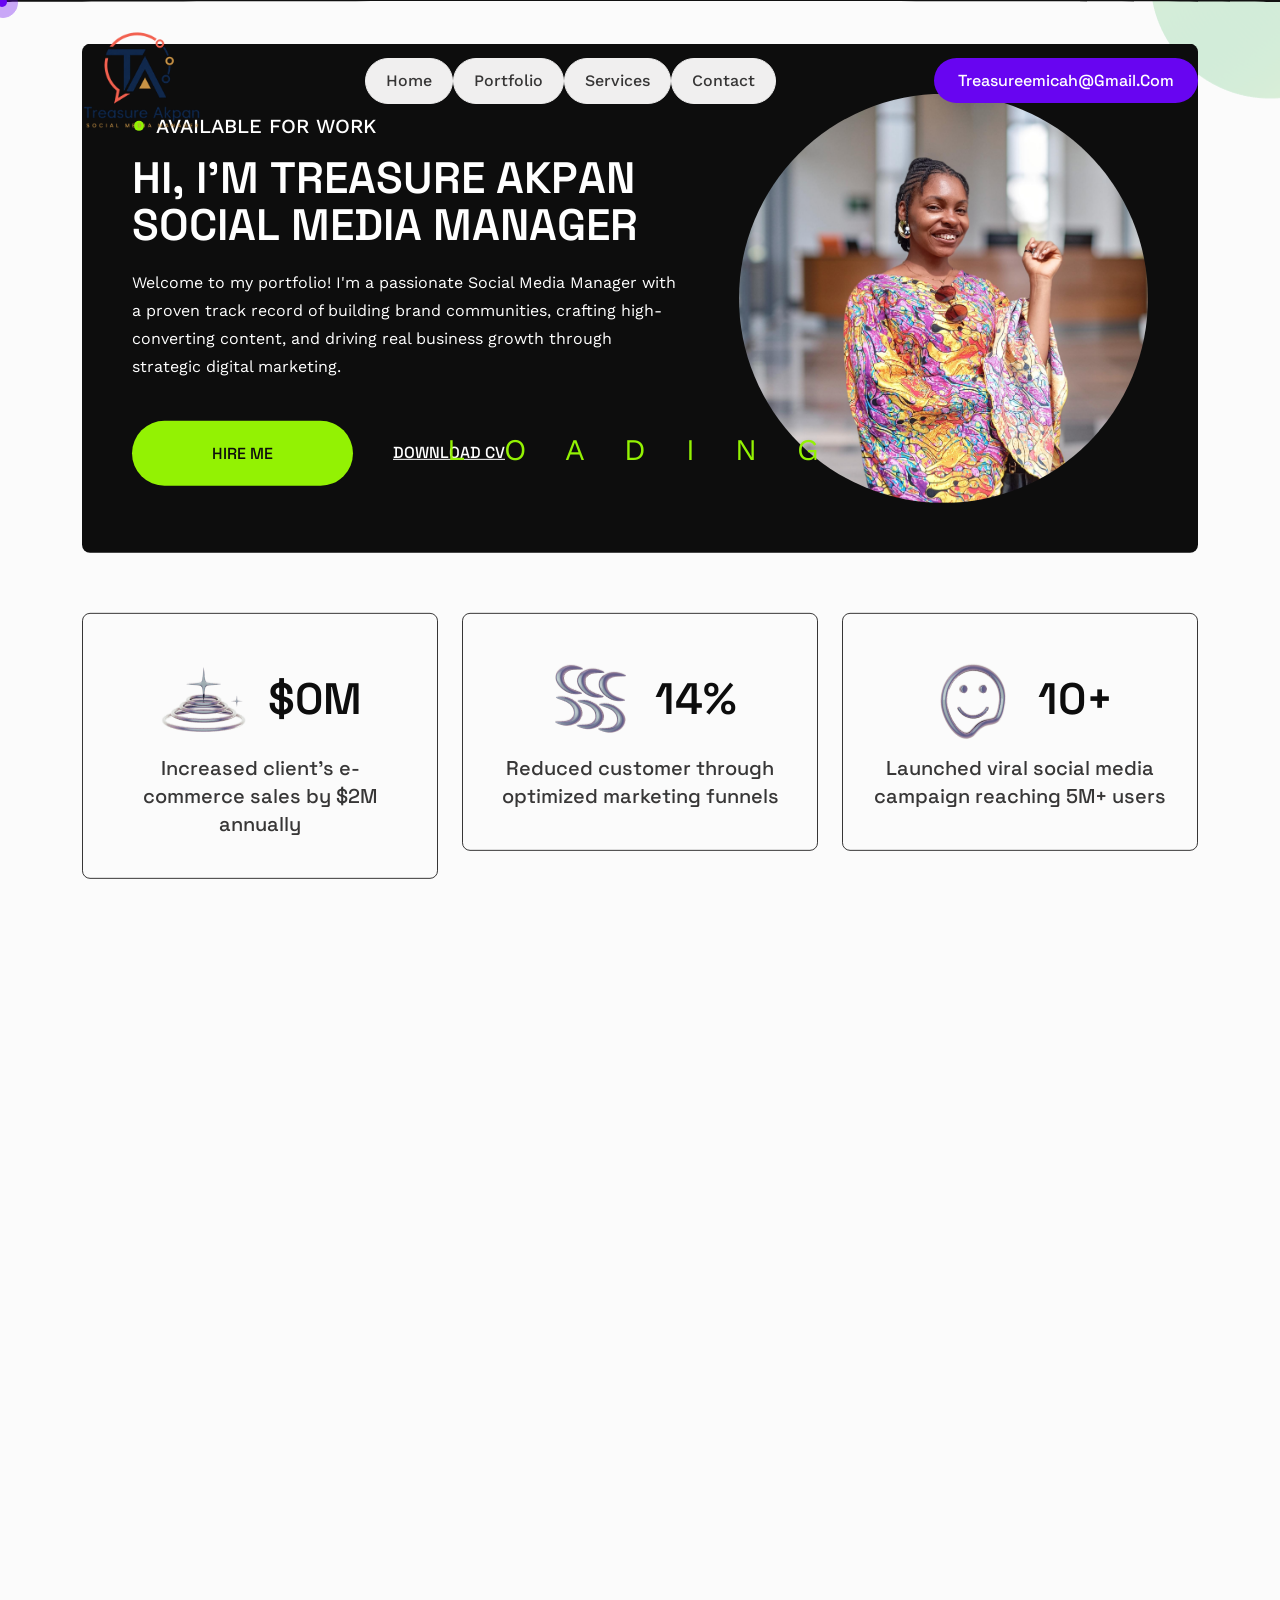
==== about.html @ 3631db38 "big change" ====
<!DOCTYPE html>
<html lang="en">
    <!--<< Header Area >>-->
     <head>
        <!-- ========== Meta Tags ========== -->
        <meta charset="UTF-8">
        <meta http-equiv="X-UA-Compatible" content="IE=edge">
        <meta name="viewport" content="width=device-width, initial-scale=1">
        <meta name="author" content="Treasure Akpan">
        <meta name="description" content="About Treasure Akpan – Social Media Manager Portfolio">
        <!-- ======== Page title ============ -->
        <title>About – Treasure Akpan | SMM Portfolio</title>
        <!--<< Favcion >>-->
        <link rel="shortcut icon" href="assets/img/favicon.png">
        <!--<< Bootstrap min.css >>-->
        <link rel="stylesheet" href="assets/css/bootstrap.min.css">
        <!--<< All Min Css >>-->
        <link rel="stylesheet" href="assets/css/all.min.css">
        <!--<< Animate.css >>-->
        <link rel="stylesheet" href="assets/css/animate.css">
        <!--<< Magnific Popup.css >>-->
        <link rel="stylesheet" href="assets/css/magnific-popup.css">
        <!--<< MeanMenu.css >>-->
        <link rel="stylesheet" href="assets/css/meanmenu.css">
        <!--<< Swiper Bundle.css >>-->
        <link rel="stylesheet" href="assets/css/swiper-bundle.min.css">
        <!--<< Nice Select.css >>-->
        <link rel="stylesheet" href="assets/css/nice-select.css">
        <!--<< Icomoon.css >>-->
        <link rel="stylesheet" href="assets/css/icomoon.css">
        <!--<< Main.css >>-->
        <link rel="stylesheet" href="assets/css/main.css">
    </head>
    <body>

        <div class="page-wrapper">

             <!-- Preloader Start -->
            <div class="preloader">
                <svg viewBox="0 0 1000 1000" preserveAspectRatio="none">
                    <path id="preloaderSvg" d="M0,1005S175,995,500,995s500,5,500,5V0H0Z"></path>
                </svg>
                <div class="preloader-heading">
                    <div class="load-text">
                        <span>L</span>
                        <span>o</span>
                        <span>a</span>
                        <span>d</span>
                        <span>i</span>
                        <span>n</span>
                        <span>g</span>
                    </div>
                </div>
            </div>

         <!-- Back To Top Start -->
            <button id="back-top" class="back-to-top">
                <i class="fa-regular fa-arrow-up"></i>
            </button>

            <!-- GT MouseCursor Start -->
            <div class="mouseCursor cursor-outer"></div>
            <div class="mouseCursor cursor-inner"></div>

            <!-- Offcanvas Area Start -->
            <div class="fix-area">
                <div class="offcanvas__info">
                    <div class="offcanvas__wrapper">
                        <div class="offcanvas__content">
                            <div class="offcanvas__top d-flex justify-content-between align-items-center">
                                <div class="offcanvas__logo">
                                    <a href="index.html">
                                        <img src="assets/img/logo/white-logo.png" alt="logo-img">
                                    </a>
                                </div>
                                <div class="offcanvas__close">
                                    <button>
                                        <i class="fa-thin fa-times"></i>
                                    </button>
                                </div>
                            </div>
                            <p class="text d-none d-xl-block">
                               Helping brands grow online through strategic content creation, targeted campaigns, and data-driven social media management.
                            </p>
                            <div class="mobile-menu fix"></div>
                            <div class="off-contact-info">
                                <span class="info-title">Contact Info</span>
                                <div class="contact-details">
                                    <span class="sub-info">Phone</span>
                                    <p>
                                       <a href="tel:+2349138879884">+2349138879884</a>
                                    </p>
                                </div>
                                <div class="contact-details">
                                    <span class="sub-info">Email</span>
                                    <p>
                                       <a href="mailto:treasureemicah@gmail.com">treasureemicah@gmail.com</a>
                                    </p>
                                </div>
                                <div class="contact-details">
                                    <span class="sub-info">Location</span>
                                    <p>
                                       Nigeria
                                    </p>
                                </div>
                            </div>
                        </div>
                        <div class="social-icon-list">
                                <span class="follow-title">
                                    Follow us:
                                </span>
                                <div class="social-icon d-flex align-items-center">
                                    <a href="https://www.facebook.com/share/1H1bacJCma/"><i class="fab fa-facebook-f"></i></a>
<a href="https://www.linkedin.com/in/treasure-akpan-"><i class="fab fa-linkedin-in"></i></a>
<a href="https://www.instagram.com/tee_akpan?igsh=bDNoeWt2NjU3bWth"><i class="fab fa-instagram"></i></a>
                                </div>
                                
                            </div>
                    </div>
                </div>
            </div>
            <div class="offcanvas__overlay"></div>

            <!-- Header Section Start -->
            <header id="header-sticky" class="header-1">
                <div class="container">
                    <div class="mega-menu-wrapper">
                        <div class="header-main">
                            <a href="index.html" class="logo">
                                <img src="assets/img/logo/black-logo.png" alt="img">
                            </a>
                            <div class="mean__menu-wrapper">
                                <div class="main-menu">
                                                                        <nav id="mobile-menu">
                                        <ul>
                                            <li class="active">
                                                <a class="circle-menu-box" href="index.html">Home</a>
                                            </li>
                                            <li>
                                                <a class="circle-menu-box" href="project.html">Portfolio</a>
                                            </li>
                                            <li>
                                                <a class="circle-menu-box" href="service.html">Services</a>
                                            </li>
                                            <li>
                                                <a class="circle-menu-box" href="contact.html">Contact</a>
                                            </li>
                                        </ul>
                                    </nav>
                                </div>
                            </div>
                            <div class="header-right d-flex justify-content-end align-items-center">
                               
                                <a href="mailto:treasureemicah@gmail.com" class="theme-btn">
                                  treasureemicah@gmail.com
                                </a>
                                <div class="header__hamburger d-xl-none  my-auto">
                                    <div class="sidebar__toggle">
                                       <span></span>
                                       <span></span>
                                       <span></span>
                                    </div>
                                </div>
                            </div>
                        </div>
                    </div>
                </div>
            </header>
            
        
            <div id="smooth-wrapper">
                <div id="smooth-content">
                    <div class="bread-top-shape">
                        <div class="shape">
                            <img src="assets/img/breadcrumb-shape.png" alt="img">
                        </div>
                    </div>
                    

                    <!-- Breadcrumb Section Start -->
                    <section class="breadcrumb-wrapper bg-cover">
                        <div class="container">
                            <div class="page-heading">
                                <div class="breadcrumb-title wow fadeInUp">
                                    <h1 class="breadcrumb-title split-title">About</h1>
                                    <ul class="breadcrumb-list wow fadeInUp">
                                        <li><a href="index.html">Home</a></li>
                                        <li>/</li>
                                        <li>About</li>
                                    </ul>
                                </div>
                                <p class="breadcrumb-text wow fadeInUp">
                                    Strategic social media marketing professional passionate about building brands, growing engaged audiences, and delivering measurable results.
                                </p>
                            </div>
                        </div>
                    </section>

                     <!-- About Section Start -->
                    <section class="about-section fix" style="margin-top:120px">
                        <div class="container">
                            <div class="about-wrapper-inner section-bg">
                                <div class="row align-items-center">
                                    <div class="col-xl-7">
                                        <div class="about-content">
                                            <span class="work-text wow fadeInUp">Available for work</span>
                                            <div class="section-title mb-0 split-title">
                                                <h2 class="style-3 text-white">Hi, I'm Treasure Akpan <br> Social Media Manager</h2>
                                            </div>
                                            <p class="about-text wow fadeInUp" data-wow-delay=".2s">
                                                Welcome to my portfolio! I'm a passionate Social Media Manager with a proven track record of building brand communities, crafting high-converting content, and driving real business growth through strategic digital marketing.
                                            </p>
                                            <div class="about-btn-area wow fadeInUp" data-wow-delay=".4s">
                                                <a href="https://wa.me/2349138879884" class="theme-btn">
                                                Hire Me
                                                </a>
                                                <a href="Treasure-Akpan-CV.pdf" class="social-icon" download>
                                                    Download CV
                                                </a>
                                            </div>
                                        </div>
                                    </div>
                                    <div class="col-xl-5 col-lg-5 mt-4 mt-xl-0 wow fadeInUp" data-wow-delay=".3s">
                                        <div class="about-img">
                                            <img src="assets/img/inner/about/about-01.png" alt="img">
                                        </div>
                                    </div>
                                </div>
                            </div>
                        </div>
                    </section>

                    <!-- Counter Feature Section Start -->
                    <section class="counter-feature-section section-padding fix pt-0">
                        <div class="container">
                            <div class="row g-4">
                                <div class="col-xl-4 col-lg-6 col-md-6 wow fadeInUp" data-wow-delay=".3s">
                                    <div class="counter-feature-box style-2">
                                        <div class="counter-top">
                                            <div class="icon">
                                                <img src="assets/img/inner/about/counter-01.png" alt="img">
                                            </div>
                                            <h2>$<span class="count">2</span>M</h2>
                                        </div>
                                        <p>
                                            Increased client's e-commerce sales by $2M annually
                                        </p>
                                    </div>
                                </div>
                                <div class="col-xl-4 col-lg-6 col-md-6 wow fadeInUp" data-wow-delay=".5s">
                                    <div class="counter-feature-box style-2">
                                        <div class="counter-top">
                                            <div class="icon">
                                                <img src="assets/img/inner/about/counter-02.png" alt="img">
                                            </div>
                                            <h2><span class="count">75</span>%</h2>
                                        </div>
                                        <p>
                                            Reduced customer through optimized marketing funnels
                                        </p>
                                    </div>
                                </div>
                                <div class="col-xl-4 col-lg-6 col-md-6 wow fadeInUp" data-wow-delay=".7s">
                                    <div class="counter-feature-box style-2">
                                        <div class="counter-top">
                                            <div class="icon">
                                                <img src="assets/img/inner/about/counter-03.png" alt="img">
                                            </div>
                                            <h2><span class="count">50</span>+</h2>
                                        </div>
                                        <p>
                                            Launched viral social media campaign reaching 5M+ users
                                        </p>
                                    </div>
                                </div>
                            </div>
                        </div>
                    </section>

                    <!-- Work Positions Section Start -->
                    <section class="work-positions fix">
                        <div class="container">
                            <div class="section-title text-center text-xl-start split-title">
                                <h2 class="style-3">Real Results for Real Brands — <br> Social Media Since 2022</h2>
                            </div>
                            <div class="work-positions-items active">
                                <span class="year">Oct 2025 – Present</span>
                                <h3 class="title">
                                   M25 Travel & Tour Agency
                                </h3>
                                <div class="content">
                                    <h4 class="title-2">
                                       Customer Service, Sales & Social Media — UK (Remote)
                                    </h4>
                                    <ul>
                                        <li>
                                            • Handled daily inbound and outbound calls for a UK travel agency, converting qualified leads into confirmed bookings and managing reservation changes and refund requests.
                                        </li>
                                        <li>
                                            • Also managed the company's social media and content calendars, driving community engagement alongside core call-centre duties.
                                        </li>
                                    </ul>
                                </div>
                            </div>
                            <div class="work-positions-items">
                                <span class="year">2025</span>
                                <h3 class="title">
                                    Genova Transact
                                </h3>
                                <div class="content">
                                    <h4 class="title-2">
                                        Head of Marketing — Lagos, Nigeria
                                    </h4>
                                    <ul>
                                        <li>
                                            • Led social media and overall digital marketing strategy across platforms, planning and executing growth-focused campaigns.
                                        </li>
                                        <li>
                                            • Increased audience engagement and brand awareness through proactive community interaction and content testing.
                                        </li>
                                    </ul>
                                </div>
                            </div>
                            <div class="work-positions-items">
                                <span class="year">2025</span>
                                <h3 class="title">
                                   Cinematic Craft
                                </h3>
                                <div class="content">
                                    <h4 class="title-2">
                                       Social Media & Ads Manager — Uyo, Nigeria
                                    </h4>
                                    <ul>
                                        <li>
                                            • Managed Meta ad campaigns and organic social content to drive brand visibility and lead generation.
                                        </li>
                                        <li>
                                            • Increased reach and qualified engagement by testing new audiences, creatives, and content strategies.
                                        </li>
                                    </ul>
                                </div>
                            </div>
                            <div class="work-positions-items">
                                <span class="year">2025</span>
                                <h3 class="title">
                                   Mita School
                                </h3>
                                <div class="content">
                                    <h4 class="title-2">
                                       Social Media & Website Manager — Uyo, Nigeria
                                    </h4>
                                    <ul>
                                        <li>
                                            • Managed the school's social media presence, developing campaigns that increased page visibility by 40%.
                                        </li>
                                        <li>
                                            • Created an original educational content series that increased enrollment inquiries by 50%.
                                        </li>
                                    </ul>
                                </div>
                            </div>
                        </div>
                    </section>

                    <!-- Project Section Start -->
                    <div class="project-section-inner section-padding fix">
                        <div class="project-wrapper-inner">
                            <div class="swiper project-slider">
                                <div class="swiper-wrapper">
                                    <div class="swiper-slide">
                                        <div class="project-thumb-box-inner">
                                            <img class="hover-img" src="assets/img/inner/about/project-01.jpg" alt="img">
                                            <img class="hover-img" src="assets/img/inner/about/project-01.jpg" alt="img">
                                            <div class="icon-text">
                                                <img src="assets/img/inner/about/project-text-1.png" alt="img">
                                            </div>
                                        </div>
                                    </div>
                                    <div class="swiper-slide">
                                        <div class="project-thumb-box-inner">
                                            <img class="hover-img" src="assets/img/inner/about/project-02.jpg" alt="img">
                                            <img class="hover-img" src="assets/img/inner/about/project-02.jpg" alt="img">
                                            <div class="icon-text">
                                                <img src="assets/img/inner/about/project-text-1.png" alt="img">
                                            </div>
                                        </div>
                                    </div>
                                    <div class="swiper-slide">
                                        <div class="project-thumb-box-inner">
                                            <img class="hover-img" src="assets/img/inner/about/project-02.jpg" alt="img">
                                            <img class="hover-img" src="assets/img/inner/about/project-02.jpg" alt="img">
                                            <div class="icon-text">
                                                <img src="assets/img/inner/about/project-text-1.png" alt="img">
                                            </div>
                                        </div>
                                    </div>
                                </div>
                            </div>
                        </div>
                    </div>

                    <!-- Tech Stack Section Start -->
                    <section class="tech-stack-section-inner section-padding pt-0 fix">
                        <div class="container">
                            <div class="section-title text-center">
                                <h2 class="style-3 split-title">My Toolkit & Platforms</h2>
                                <p class="mt-3 wow fadeInUp" data-wow-delay=".2s">
                                    The platforms, tools, and skills I use daily to plan, create, <br> publish, and analyse social media campaigns.
                                </p>
                            </div>
                            <div class="row g-3">
                                <div class="col-xl-4 col-lg-6 col-md-6 wow fadeInUp" data-wow-delay=".3s">
                                    <div class="tech-stack-items">
                                        <div class="tech-top">
                                            <div class="icon">
                                                <img src="assets/img/inner/about/meta.svg" alt="img" width="50">
                                            </div>
                                            <h3 class="title">Meta Business Suite</h3>
                                        </div>
                                        <p>
                                            Planning, scheduling, and analysing Facebook and Instagram campaigns — from organic posts to paid ad sets and audience targeting.
                                        </p>
                                    </div>
                                </div>
                                <div class="col-xl-4 col-lg-6 col-md-6 wow fadeInUp" data-wow-delay=".5s">
                                    <div class="tech-stack-items">
                                        <div class="tech-top">
                                            <div class="icon">
                                                <img src="assets/img/inner/about/canva.svg" alt="img" width="50">
                                            </div>
                                            <h3 class="title">Canva & Adobe Express</h3>
                                        </div>
                                        <p>
                                            Creating scroll-stopping graphics, branded templates, short-form video, carousels and story assets optimised for every platform.
                                        </p>
                                    </div>
                                </div>
                                <div class="col-xl-4 col-lg-6 col-md-6 wow fadeInUp" data-wow-delay=".7s">
                                    <div class="tech-stack-items">
                                        <div class="tech-top">
                                            <div class="icon">
                                                <img src="assets/img/inner/about/hootsuite.svg" alt="img" width="50">
                                            </div>
                                            <h3 class="title">Hootsuite & Buffer</h3>
                                        </div>
                                        <p>
                                            Scheduling and managing multi-channel content queues, monitoring engagement in real time, and generating performance reports.
                                        </p>
                                    </div>
                                </div>
                                <div class="col-xl-4 col-lg-6 col-md-6 wow fadeInUp" data-wow-delay=".3s">
                                    <div class="tech-stack-items">
                                        <div class="tech-top">
                                            <div class="icon">
                                                <img src="assets/img/inner/about/googleanalytics.svg" alt="img" width="50">
                                            </div>
                                            <h3 class="title">Google Analytics & Ads</h3>
                                        </div>
                                        <p>
                                            Tracking campaign performance, audience behaviour and conversion funnels; running and optimising Google Search & Display ad campaigns.
                                        </p>
                                    </div>
                                </div>
                                <div class="col-xl-4 col-lg-6 col-md-6 wow fadeInUp" data-wow-delay=".5s">
                                    <div class="tech-stack-items">
                                        <div class="tech-top">
                                            <div class="icon">
                                                <img src="assets/img/inner/about/tiktok.svg" alt="img" width="50">
                                            </div>
                                            <h3 class="title">TikTok & Instagram Reels</h3>
                                        </div>
                                        <p>
                                            Ideating, filming, and editing short-form video content that drives organic reach, viral sharing, and follower growth on TikTok and Reels.
                                        </p>
                                    </div>
                                </div>
                                <div class="col-xl-4 col-lg-6 col-md-6 wow fadeInUp" data-wow-delay=".7s">
                                    <div class="tech-stack-items">
                                        <div class="tech-top">
                                            <div class="icon">
                                                <img src="assets/img/inner/about/sproutsocial.svg" alt="img" width="50">
                                            </div>
                                            <h3 class="title">Sprout Social & Insights</h3>
                                        </div>
                                        <p>
                                            Deep-diving into platform insights and Sprout Social dashboards to surface actionable data and shareable reports for clients.
                                        </p>
                                    </div>
                                </div>
                            </div>
                        </div>
                    </section>

                     <!-- Testimonial Section Start -->
                    <section class="testimonial-section-3 section-padding fix pt-0">
                        <div class="container">
                            <div class="section-title split-title">
                                <h2 class="style-3">What Clients Say</h2>
                            </div>
                            <div class="row">
                                <div class="col-xl-4 col-lg-6 col-md-6 wow fadeInUp" data-wow-delay=".3s">
                                    <div class="testimonial-box-items-3">
                                        <div class="quote-icon">
                                            <img src="assets/img/home-3/testimonial-quote.png" alt="img">
                                        </div>
                                        <h3 class="title">
                                            Treasure worked closely with us to understand our brand voice and delivered a social media strategy that tripled our engagement within the first month.
                                        </h3>
                                        <h4 class="name">James & Charlie</h4>
                                        <p>Founders @Kiss & Tail App</p>
                                    </div>
                                </div>
                                <div class="col-xl-4 col-lg-6 col-md-6 wow fadeInUp" data-wow-delay=".5s">
                                    <div class="testimonial-thumb-box-items-3">
                                        <div class="quote-icon">
                                            <img src="assets/img/home-3/testimonial-quote.png" alt="img">
                                        </div>
                                        <div class="testimonial-video-image">
                                            <img src="assets/img/home-3/testimonial-img.jpg" alt="img">
                                            <div class="video">
                                                <a href="https://www.youtube.com/watch?v=Cn4G2lZ_g2I" class="video-popup video-btn">
                                                <i class="fas fa-play"></i>
                                                </a>
                                            </div>
                                        </div>
                                        <h4 class="name">Ava Davis</h4>
                                        <p>
                                            Head of Customer Success <span> Quantum Nexus</span>
                                        </p>
                                    </div>
                                </div>
                                <div class="col-xl-4 col-lg-6 col-md-6 wow fadeInUp" data-wow-delay=".7s">
                                    <div class="testimonial-box-items-3">
                                        <div class="quote-icon">
                                            <img src="assets/img/home-3/testimonial-quote.png" alt="img">
                                        </div>
                                        <h3 class="title">
                                            Working with Treasure was an absolute pleasure. Her attention to detail and ability to translate our vision into compelling content was truly impressive.
                                        </h3>
                                        <h4 class="name">David Kim</h4>
                                        <p>Director of Marketing, FusionCore Solutions</p>
                                    </div>
                                </div>
                            </div>
                        </div>
                    </section>

                    <!-- Contact Section Start -->
                    <section class="contact-section-4 pt-0 section-padding fix">
                        <div class="container">
                            <div class="row g-4">
                                <div class="col-xl-5 col-lg-6">
                                    <div class="contact-left-items-3">
                                        <div class="section-title mb-0 split-title">
                                            <h2 class="style-3">Your Vision, My Expertise. Connect Now!</h2>
                                        </div>
                                        <p class="contact-text wow fadeInUp" data-wow-delay=".2s">
                                            Ready to grow your brand online? Let's collaborate on a social media strategy that delivers real, measurable results.
                                        </p>
                                        <p class="wow fadeInUp" data-wow-delay=".3s">
                                            <a href="mailto:treasureemicah@gmail.com">treasureemicah@gmail.com
                                            </a>
                                        </p>
                                        <p class="mt-2 wow fadeInUp" data-wow-delay=".4s">
                                            <a href="mailto:treasureemicah@gmail.com">treasureemicah@gmail.com
                                            </a>
                                        </p>
                                    </div>
                                </div>
                                <div class="col-xl-7 col-lg-6">
                                    <div class="contact-content-3 mt-0 style-bg-2">
                                        <div class="select-service-area wow fadeInUp" data-wow-delay=".2s">
                                            <span>Select Service</span>
                                            <div class="select-service">
                                                <button type="submit" class="theme-btn">
                                                    Content Strategy
                                                </button>
                                                <button type="submit" class="theme-btn">
                                                    Social Media Management
                                                </button>
                                                <button type="submit" class="theme-btn">
                                                    Paid Ads
                                                </button>
                                                <button type="submit" class="theme-btn">
                                                    Brand Identity
                                                </button>
                                                <button type="submit" class="theme-btn">
                                                    Influencer Marketing
                                                </button>
                                                <button type="submit" class="theme-btn">
                                                    Analytics & Reporting
                                                </button>
                                            </div>
                                        </div>
                                        
                                        <form action="about.html#" id="contact-form" class="contact-form-box">
                                            <div class="row g-4 align-items-center justify-content-center">
                                                <div class="col-lg-6 col-md-6 wow fadeInUp" data-wow-delay=".2s">
                                                    <div class="form-clt">
                                                        <span>Name</span>
                                                        <input type="text" name="name" id="name" placeholder="Name">
                                                    </div>
                                                </div>
                                                <div class="col-lg-6 col-md-6 wow fadeInUp" data-wow-delay=".4s">
                                                    <div class="form-clt">
                                                        <span>Email</span>
                                                        <input type="text" name="email" id="email2" placeholder="Email">
                                                    </div>
                                                </div>
                                                <div class="col-lg-12 wow fadeInUp" data-wow-delay=".6s">
                                                    <div class="form-clt">
                                                        <span>Message</span>
                                                        <textarea name="message" id="message" placeholder="Project details (optional)"></textarea>
                                                    </div>
                                                </div>
                                                <div class="col-lg-12 wow fadeInUp" data-wow-delay=".8s">
                                                    <div class="contact-button">
                                                        <button type="submit" class="theme-btn">
                                                            Send
                                                        </button>
                                                        <p>
                                                            <a href="mailto:treasureemicah@gmail.com">treasureemicah@gmail.com
                                                            </a>
                                                        </p>
                                                    </div>
                                                </div>
                                            </div>
                                        </form>
                                    </div>
                                </div>
                            </div>
                        </div>
                    </section>
                    
                    <!-- Footer Section Start -->
                    <footer class="footer-section fix">
                        <div class="footer-shape">
                            <img src="assets/img/home-1/footer-shape.png" alt="img">
                        </div>
                        <div class="container">
                            <div class="footer-widget-wrapper">
                                <div class="row justify-content-between">
                                    <div class="col-xxl-2 col-xl-2 col-lg-6 col-md-5 wow fadeInUp" data-wow-delay=".3s">
                                        <div class="footer-widget-items">
                                            <div class="widget-head">
                                                <h3>Navigation</h3>
                                            </div>
                                            <ul class="list-area">
                                                <li>
                                                    <a href="about.html">
                                                        <i class="icon-footer-arrow"></i>
                                                        About
                                                    </a>
                                                </li>
                                                <li>
                                                    <a href="project.html">
                                                        <i class="icon-footer-arrow"></i>
                                                        Projects
                                                    </a>
                                                </li>
                                                <li>
                                                    <a href="service.html">
                                                        <i class="icon-footer-arrow"></i>
                                                        Services
                                                    </a>
                                                </li>
                                                <li>
                                                    <a href="contact.html">
                                                        <i class="icon-footer-arrow"></i>
                                                         Contact
                                                    </a>
                                                </li>
                                            </ul>
                                        </div>
                                    </div>
                                    <div class="col-xxl-4 col-xl-5 col-lg-6 col-md-7  wow fadeInUp" data-wow-delay=".5s">
                                        <div class="footer-widget-items">
                                            <div class="widget-head">
                                                <h3>Follow me</h3>
                                            </div>
                                            <div class="social-list">
                                                <div class="social-icon-area">
                                                    <a href="https://www.linkedin.com/in/treasure-akpan-" class="social-icon">
                                                        <i class="icon-linkedin"></i>
                                                        LinkedIn
                                                    </a>
                                                    <a href="https://www.instagram.com/tee_akpan?igsh=bDNoeWt2NjU3bWth" class="social-icon">
                                                        <i class="icon-instagram"></i>
                                                        Instagram
                                                    </a>
                                                    <a href="https://www.facebook.com/share/1H1bacJCma/" class="social-icon">
                                                        <i class="fab fa-facebook-f"></i>
                                                        Facebook
                                                    </a>
                                                </div>
                                            </div>
                                        </div>
                                    </div>
                                    <div class="col-xxl-4 col-xl-5 col-lg-6 wow fadeInUp" data-wow-delay=".7s">
                                        <div class="footer-widget-items">
                                            <div class="widget-head">
                                                <h3>New Tips delivered to your inbox</h3>
                                            </div>
                                            <div class="form-area">
                                                <form action="about.html#">
                                                    <input type="email" id="email12" placeholder="Your Email">
                                                </form>
                                                <div class="footer-button">
                                                    <button type="submit" class="theme-btn">
                                                        Subscribe
                                                    </button>
                                                </div>
                                            </div>
                                            <p class="mt-3 text-white">I will never share any of your personal <br> data. You can unsubscribe at any time.</p>
                                        </div>
                                    </div>
                                </div>
                            </div>
                            <div class="footer-bottom-wrapper">
                                <p class="wow fadeInLeft" data-wow-delay=".5s">
                                    © 2026 Treasure Akpan
                                </p>
                                <a href="about.html#" class="theme-btn wow fadeInRight" data-wow-delay=".5s">
                                    Back to  Top
                                </a>
                            </div>
                        </div>
                    </footer>

                </div>
            </div>
        </div>

    
        <!--<< All JS Plugins >>-->
        <script src="assets/js/jquery-3.7.1.min.js"></script>
        <!--<< Viewport Js >>-->
        <script src="assets/js/viewport.jquery.js"></script>
        <!--<< Bootstrap Js >>-->
        <script src="assets/js/bootstrap.bundle.min.js"></script>
        <!--<< Gsap Min Js >>-->
        <script src="assets/js/gsap.min.js"></script>
        <!--<< ScrollTrigger Min Js >>-->
        <script src="assets/js/ScrollTrigger.min.js"></script>
        <!--<< ScrollSmoother Min Js >>-->
        <script src="assets/js/ScrollSmoother.min.js"></script>
        <!--<< ScrollToPlugin Min Js >>-->
        <script src="assets/js/ScrollToPlugin.min.js"></script>
        <!--<< SplitText Min Js >>-->
        <script src="assets/js/SplitText.min.js"></script>
        <!--<< TextPlugin Min Js >>-->
        <script src="assets/js/TextPlugin.js"></script>
         <!--<< Chroma Min Js >>-->
        <script src="assets/js/chroma.min.js"></script>
        <!--<< nice-selec Js >>-->
        <script src="assets/js/jquery.nice-select.min.js"></script>
        <!--<< Waypoints Js >>-->
        <script src="assets/js/jquery.waypoints.js"></script>
        <!--<< Counterup Js >>-->
        <script src="assets/js/jquery.counterup.min.js"></script>
        <!--<< Swiper Slider Js >>-->
        <script src="assets/js/swiper-bundle.min.js"></script>
        <!--<< MeanMenu Js >>-->
        <script src="assets/js/jquery.meanmenu.min.js"></script>
        <!--<< Parallaxie Js >>-->
        <script src="assets/js/parallaxie.js"></script>
        <!--<< Magnific Popup Js >>-->
        <script src="assets/js/jquery.magnific-popup.min.js"></script>
        <!--<< Wow Animation Js >>-->
        <script src="assets/js/wow.min.js"></script>
        <!--<< Main.js >>-->
        <script src="assets/js/main.js"></script>
    </body>
</html>
---- assets/css/main.css ----
@charset "UTF-8";
/*======================================================================================
Theme Name: Devix 
Author: merkulove
Author URI: https://themeforest.net/user/merkulove/portfolio
Description: Devix – Developer Portfolio HTML Template
Service Html Template 
Version: 1.0.0
=======================================================================================*/
/*======================================================================================
  >> TABLE OF CONTENTS <<
========================================================================================
01. Mixins & Variables
02. Base
03. Components
04. Layouts
05. Sections
======================================================================================*/
/*---------------------------------------
01. Mixins & Variables
---------------------------------------*/
@import url("https://fonts.googleapis.com/css2?family=Space+Grotesk:wght@300..700&display=swap");
@import url("https://fonts.googleapis.com/css2?family=Work+Sans:ital,wght@0,100..900;1,100..900&display=swap");
@import url("https://fonts.googleapis.com/css2?family=VT323&display=swap");
:root {
  --body: #FBFBFB;
  --black: #000;
  --white: #fff;
  --theme: #93F203;
  --theme2: #6805F1;
  --header: #0D0D0D;
  --text: #373636;
  --border: #FCFCFC;
  --bg: #0D0D0D;
  --box-shadow: 0px 1px 14px 0px rgba(0, 0, 0, 0.13);
}

/*---------------------------------------
02. Base
---------------------------------------*/
/* --------------------------------------------
    Template Default Fonts & Fonts Styles
 ---------------------------------------------- */
body {
  font-family: "Work Sans", sans-serif;
  font-size: 16px;
  font-weight: 400;
  line-height: 28px;
  color: var(--text);
  background-color: var(--body);
  padding: 0;
  margin: 0;
  overflow-x: hidden;
}
@media (max-width: 575px) {
  body {
    font-size: 14px;
  }
}

ul {
  padding: 0;
  margin: 0;
  list-style: none;
}

button {
  border: none;
  background-color: transparent;
  padding: 0;
}

input:focus {
  color: var(--white);
  outline: none;
}

input {
  color: var(--white);
}

h1,
h2,
h3,
h4,
h5,
h6 {
  font-family: "Space Grotesk", sans-serif;
  margin: 0px;
  padding: 0;
  color: var(--header);
  transition: all 0.4s ease-in-out;
}

h1 {
  font-size: 80px;
  font-weight: 600;
  line-height: 100%;
  letter-spacing: -2px;
}
@media (max-width: 1399px) {
  h1 {
    font-size: 60px;
  }
}
@media (max-width: 1199px) {
  h1 {
    font-size: 55px;
  }
}
@media (max-width: 991px) {
  h1 {
    font-size: 60px;
    line-height: 110% !important;
  }
}
@media (max-width: 767px) {
  h1 {
    font-size: 48px;
  }
}
@media (max-width: 575px) {
  h1 {
    font-size: 40px;
  }
}
@media (max-width: 470px) {
  h1 {
    font-size: 34px;
  }
}

h2 {
  font-size: 60px;
  font-weight: 600;
  line-height: 107%;
}
@media (max-width: 1399px) {
  h2 {
    font-size: 44px;
  }
}
@media (max-width: 1199px) {
  h2 {
    font-size: 40px;
  }
}
@media (max-width: 991px) {
  h2 {
    font-size: 36px;
  }
}
@media (max-width: 767px) {
  h2 {
    font-size: 38px;
  }
}
@media (max-width: 575px) {
  h2 {
    font-size: 33px;
  }
}
@media (max-width: 470px) {
  h2 {
    font-size: 29px;
  }
}

h3 {
  font-size: 36px;
  font-weight: 500;
  line-height: 106%;
}
@media (max-width: 575px) {
  h3 {
    font-size: 22px;
  }
}

h4 {
  font-size: 30px;
  font-weight: 500;
  line-height: 120%;
}

h5 {
  font-size: 18px;
  font-weight: 700;
}

h6 {
  font-size: 16px;
  font-weight: 700;
}

a {
  text-decoration: none;
  outline: none !important;
  cursor: pointer;
  color: var(--header);
  transition: all 0.4s ease-in-out;
}

p {
  margin: 0px;
  transition: all 0.4s ease-in-out;
}

span {
  margin: 0px;
}

.theme-btn {
  font-size: 16px;
  position: relative;
  z-index: 1;
  overflow: hidden;
  font-weight: 500;
  text-transform: uppercase;
  height: 65px;
  line-height: 65px;
  background-color: var(--theme);
  overflow: hidden;
  display: inline-block;
  padding: 0 80px;
  color: var(--header);
  border-radius: 35px;
  font-family: "Space Grotesk", sans-serif;
  text-align: center;
}
@media (max-width: 575px) {
  .theme-btn {
    font-size: 14px;
    padding: 0 25px;
    height: 52px;
    line-height: 52px;
  }
}
.theme-btn::before {
  content: "";
  position: absolute;
  width: 0;
  top: -10px;
  height: 0;
  background-color: var(--theme2);
  border-radius: 50%;
  transform: translate(-50%, -50%);
  transition: all 0.8s ease;
  z-index: -1;
}
.theme-btn:hover {
  color: var(--white);
}
.theme-btn:hover::before {
  width: 800px;
  height: 800px;
  display: inline-block;
}

.link-btn {
  font-size: 15px;
  font-weight: 900;
  color: var(--theme);
  text-transform: capitalize;
  display: inline-block;
  font-family: "DM Sans";
  margin-top: 10px;
}
.link-btn:hover {
  color: var(--theme2);
}
.link-btn i {
  margin-left: 10px;
}

/*---------------------------------------
03. Components
---------------------------------------*/
.mean-container a.meanmenu-reveal {
  display: none;
}

.mean-container .mean-nav {
  background: none;
  margin-top: 0;
}

.mean-container .mean-bar {
  padding: 0;
  min-height: auto;
  background: none;
  background: none;
}

.mean-container .mean-nav > ul {
  padding: 0;
  margin: 0;
  width: 100%;
  list-style-type: none;
  display: block !important;
}

.mean-container a.meanmenu-reveal {
  display: none !important;
}

.mean-container .mean-nav ul li a {
  width: 100%;
  padding: 10px 0;
  color: #fff;
  font-size: 16px;
  line-height: 2;
  font-weight: 500;
  text-transform: capitalize;
  border-bottom: 1px solid rgba(193, 210, 206, 0.0705882353) !important;
  border: none;
  font-family: "Work Sans", sans-serif;
}
.mean-container .mean-nav ul li a:hover {
  color: var(--theme2);
}

.mean-container .mean-nav ul li a:last-child {
  border-bottom: 0;
}

.mean-container .mean-nav ul li a:hover {
  color: var(--theme2);
}

.mean-container .mean-nav ul li a.mean-expand {
  margin-top: 5px;
  padding: 0 !important;
}

.mean-container .mean-nav ul li > a > i {
  display: none;
}

.mean-container .mean-nav ul li > a.mean-expand i {
  display: inline-block;
  font-size: 18px;
}

.mean-container .mean-nav > ul > li:first-child > a {
  border-top: 0;
}

.mean-container .mean-nav ul li a.mean-expand.mean-clicked i {
  transition: all 0.4s ease-in-out;
}

.mean-container .mean-nav ul li .mega-menu li a {
  height: 200px;
  width: 100%;
  padding: 0;
  border-top: 0;
  margin-bottom: 20px;
}

.preloader {
  position: fixed;
  height: 100vh;
  width: 100%;
  left: 0;
  top: 0;
  display: flex;
  overflow: hidden;
  align-items: center;
  justify-content: center;
  background: transparent;
  z-index: 99999;
}

.preloader svg {
  position: absolute;
  top: 0;
  width: 100vw;
  height: 110vh;
  fill: #111;
  box-shadow: rgba(0, 0, 0, 0.5) 0px 8px 24px;
}

.preloader.two svg {
  fill: #1d1d22;
  box-shadow: rgba(0, 0, 0, 0.5) 0px 8px 24px;
}

.preloader .preloader-heading .load-text {
  font-size: 30px;
  font-weight: 400;
  letter-spacing: 15px;
  font-family: "Work Sans", sans-serif;
  text-transform: uppercase;
  z-index: 20;
  color: var(--theme);
}
@media (max-width: 991px) {
  .preloader .preloader-heading .load-text {
    letter-spacing: 2px;
  }
}

.load-text span {
  -webkit-animation: loading 1s infinite alternate;
  animation: loading 1s infinite alternate;
}

.load-text span:nth-child(1) {
  -webkit-animation-delay: 0s;
  animation-delay: 0s;
}

.load-text span:nth-child(2) {
  -webkit-animation-delay: 0.1s;
  animation-delay: 0.1s;
}

.load-text span:nth-child(3) {
  -webkit-animation-delay: 0.2s;
  animation-delay: 0.2s;
}

.load-text span:nth-child(4) {
  -webkit-animation-delay: 0.3s;
  animation-delay: 0.3s;
}

.load-text span:nth-child(5) {
  -webkit-animation-delay: 0.4s;
  animation-delay: 0.4s;
}

.load-text span:nth-child(6) {
  -webkit-animation-delay: 0.5s;
  animation-delay: 0.5s;
}

.load-text span:nth-child(7) {
  -webkit-animation-delay: 0.6s;
  animation-delay: 0.6s;
}

@-webkit-keyframes loading {
  0% {
    opacity: 1;
  }
  100% {
    opacity: 0;
  }
}
@keyframes loading {
  0% {
    opacity: 1;
  }
  100% {
    opacity: 0;
  }
}
.back-to-top {
  background-color: var(--theme2);
  width: 50px;
  height: 50px;
  line-height: 50px;
  color: var(--white);
  font-size: 18px;
  position: fixed;
  display: inline-block;
  z-index: 999;
  right: 30px;
  bottom: 30px;
  transition: all 0.4s ease-in-out;
  opacity: 0;
  visibility: hidden;
  transform: translateY(20px);
  border-radius: 12px;
}
.back-to-top:hover {
  background-color: var(--header);
  color: var(--white);
}
.back-to-top.show {
  opacity: 1;
  visibility: visible;
  transform: translate(0);
}

.cursor-outer {
  margin-inline-start: -12px;
  margin-top: -12px;
  width: 30px;
  height: 30px;
  border: 1px solid var(--theme2);
  background-color: var(--theme2);
  box-sizing: border-box;
  z-index: 10000000;
  opacity: 0.34;
  transition: all 0.4s ease-out 0s;
}

.cursor-outer.cursor-hover {
  opacity: 0.14;
}

.cursor-outer.cursor-big {
  opacity: 0;
}

.mouseCursor {
  position: fixed;
  top: 0;
  inset-inline-start: 0;
  inset-inline-end: 0;
  bottom: 0;
  pointer-events: none;
  border-radius: 50%;
  transform: translateZ(0);
  visibility: hidden;
  text-align: center;
}

.mouseCursor.cursor-big {
  width: 20px;
  height: 20px;
  margin-inline-start: -12px;
  margin-top: -12px;
}

.cursor-inner {
  margin-inline-start: -3px;
  margin-top: -3px;
  width: 10px;
  height: 10px;
  z-index: 10000001;
  background-color: var(--theme2);
  opacity: 1;
  transition: all 0.24s ease-out 0s;
}

.cursor-inner span {
  color: var(--white);
  line-height: 60px;
  opacity: 0;
  text-transform: uppercase;
  letter-spacing: 1px;
  font-size: 12px;
}

.cursor-inner.cursor-big span {
  opacity: 1;
}

.cursor-inner.cursor-hover {
  margin-inline-start: -10px;
  margin-top: -10px;
  width: 30px;
  height: 30px;
  background-color: var(--theme2);
  border: 1px solid #686363;
  opacity: 0;
}

@-webkit-keyframes rippleOne {
  70% {
    -webkit-box-shadow: 0 0 0 40px rgba(244, 68, 56, 0);
    box-shadow: 0 0 0 40px rgba(244, 68, 56, 0);
  }
  100% {
    -webkit-box-shadow: 0 0 0 0 rgba(244, 68, 56, 0);
    box-shadow: 0 0 0 0 rgba(244, 68, 56, 0);
  }
}
@keyframes rippleOne {
  70% {
    -webkit-box-shadow: 0 0 0 40px rgba(244, 68, 56, 0);
    box-shadow: 0 0 0 40px rgba(244, 68, 56, 0);
  }
  100% {
    -webkit-box-shadow: 0 0 0 0 rgba(244, 68, 56, 0);
    box-shadow: 0 0 0 0 rgba(244, 68, 56, 0);
  }
}
@keyframes gelatine {
  from, to {
    transform: scale(1, 1);
  }
  25% {
    transform: scale(0.7, 1.1);
  }
  50% {
    transform: scale(1.1, 0.7);
  }
  75% {
    transform: scale(0.95, 1.05);
  }
}
@keyframes cir36 {
  100% {
    transform: rotate(360deg);
  }
}
@keyframes rounded {
  50% {
    transform: rotate(15deg);
  }
}
@keyframes up-down {
  0% {
    transform: translateY(10px);
  }
  100% {
    transform: translateY(-10px);
  }
}
@-webkit-keyframes spinner {
  to {
    -webkit-transform: rotateZ(360deg);
    transform: rotateZ(360deg);
  }
}
@keyframes spinner {
  to {
    -webkit-transform: rotateZ(360deg);
    transform: rotateZ(360deg);
  }
}
@-webkit-keyframes letters-loading {
  0%, 75%, 100% {
    opacity: 0;
    transform: rotateY(-90deg);
  }
  25%, 50% {
    opacity: 1;
    transform: rotateY(0deg);
  }
}
@keyframes letters-loading {
  0%, 75%, 100% {
    opacity: 0;
    transform: rotateY(-90deg);
  }
  25%, 50% {
    opacity: 1;
    transform: rotateY(0deg);
  }
}
@keyframes loaderspin {
  0% {
    transform: translate(-50%, -50%) rotate(0deg);
  }
  100% {
    transform: translate(-50%, -50%) rotate(360deg);
  }
}
@keyframes tpswing {
  0% {
    -webkit-transform: rotate(20deg);
    -ms-transform: rotate(20deg);
    transform: rotate(20deg);
  }
  100% {
    -webkit-transform: rotate(0deg);
    -ms-transform: rotate(0deg);
    transform: rotate(0deg);
  }
}
@keyframes width {
  0% {
    width: 0%;
  }
  100% {
    width: 100%;
  }
}
@-webkit-keyframes width {
  0% {
    width: 0%;
  }
  100% {
    width: 100%;
  }
}
@-webkit-keyframes loaderspin {
  0% {
    transform: translate(-50%, -50%) rotate(0deg);
  }
  100% {
    transform: translate(-50%, -50%) rotate(360deg);
  }
}
@keyframes loaderpulse {
  0% {
    transform: scale(1);
  }
  100% {
    transform: scale(1.2);
  }
}
@keyframes rounded {
  50% {
    transform: rotate(20deg);
  }
}
@keyframes cir36 {
  100% {
    transform: rotate(360deg);
  }
}
.float-bob-y {
  -webkit-animation-name: float-bob-y;
  animation-name: float-bob-y;
  -webkit-animation-duration: 3s;
  animation-duration: 3s;
  -webkit-animation-iteration-count: infinite;
  animation-iteration-count: infinite;
  -webkit-animation-timing-function: linear;
  animation-timing-function: linear;
}

@-webkit-keyframes float-bob-y {
  0% {
    -webkit-transform: translateY(-30px);
    transform: translateY(-30px);
  }
  50% {
    -webkit-transform: translateY(-10px);
    transform: translateY(-10px);
  }
  100% {
    -webkit-transform: translateY(-30px);
    transform: translateY(-30px);
  }
}
@keyframes float-bob-y {
  0% {
    -webkit-transform: translateY(-30px);
    transform: translateY(-30px);
  }
  50% {
    -webkit-transform: translateY(-10px);
    transform: translateY(-10px);
  }
  100% {
    -webkit-transform: translateY(-30px);
    transform: translateY(-30px);
  }
}
.float-bob-x {
  -webkit-animation-name: float-bob-x;
  animation-name: float-bob-x;
  -webkit-animation-duration: 3s;
  animation-duration: 3s;
  -webkit-animation-iteration-count: infinite;
  animation-iteration-count: infinite;
  -webkit-animation-timing-function: linear;
  animation-timing-function: linear;
}

@-webkit-keyframes float-bob-x {
  0% {
    -webkit-transform: translateX(0px);
    transform: translateX(30px);
  }
  50% {
    -webkit-transform: translateX(10px);
    transform: translateX(10px);
  }
  100% {
    -webkit-transform: translateX(30px);
    transform: translateX(30px);
  }
}
@keyframes float-bob-x {
  0% {
    -webkit-transform: translateX(30px);
    transform: translateX(30px);
  }
  50% {
    -webkit-transform: translateX(10px);
    transform: translateX(10px);
  }
  100% {
    -webkit-transform: translateX(30px);
    transform: translateX(30px);
  }
}
@keyframes bounce-x {
  0% {
    -webkit-transform: translateX(0);
    transform: translateX(0);
  }
  50% {
    -webkit-transform: translateX(30px);
    transform: translateX(30px);
  }
  100% {
    -webkit-transform: translateX(0);
    transform: translateX(0);
  }
}
.bounce-x {
  -webkit-animation: bounce-x 7s infinite linear;
  animation: bounce-x 7s infinite linear;
}

@keyframes criss-cross-left {
  0% {
    left: -20px;
  }
  50% {
    left: 50%;
    width: 20px;
    height: 20px;
  }
  100% {
    left: 50%;
    width: 375px;
    height: 375px;
  }
}
@keyframes criss-cross-right {
  0% {
    right: -20px;
  }
  50% {
    right: 50%;
    width: 20px;
    height: 20px;
  }
  100% {
    right: 50%;
    width: 375px;
    height: 375px;
  }
}
@keyframes rotated2 {
  0% {
    transform: rotate(0);
  }
  100% {
    transform: rotate(-360deg);
  }
}
@keyframes wave {
  0% {
    transform: translateX(0);
  }
  50% {
    transform: translateX(-25%);
  }
  100% {
    transform: translateX(-50%);
  }
}
@keyframes zoom {
  0% {
    transform: scale(0.5);
  }
  50% {
    transform: scale(1);
  }
  100% {
    transform: scale(0.5);
  }
}
@keyframes translateY2 {
  0% {
    -webkit-transform: translateY(-30px);
    -moz-transform: translateY(-30px);
    -ms-transform: translateY(-30px);
    -o-transform: translateY(-30px);
    transform: translateY(-30px);
  }
  100% {
    -webkit-transform: translateY(20px);
    -moz-transform: translateY(20px);
    -ms-transform: translateY(20px);
    -o-transform: translateY(20px);
    transform: translateY(20px);
  }
}
@keyframes translateX2 {
  0% {
    -webkit-transform: translateX(-30px);
    -moz-transform: translateX(-30px);
    -ms-transform: translateX(-30px);
    -o-transform: translateX(-30px);
    transform: translateX(-30px);
  }
  100% {
    -webkit-transform: translatXY(20px);
    -moz-transform: translateX(20px);
    -ms-transform: translateX(20px);
    -o-transform: translateX(20px);
    transform: translateX(20px);
  }
}
@keyframes moving {
  0% {
    transform: translatey(0px);
  }
  20% {
    transform: translateX(-50px);
  }
  50% {
    transform: translatey(-40px);
  }
  100% {
    transform: translatey(0px);
  }
}
/*img-animation**********************/
.img-custom-anim-right {
  animation: img-anim-right 1.3s forwards cubic-bezier(0.645, 0.045, 0.355, 1) 0.4s;
  opacity: 0;
}

@keyframes img-anim-right {
  0% {
    transform: translateX(5%);
    clip-path: inset(0 0 0 100%);
    opacity: 0;
  }
  100% {
    transform: translateX(0);
    clip-path: inset(0 0 0 0);
    opacity: 1;
  }
}
.img-custom-anim-left {
  animation: img-anim-left 1.3s forwards cubic-bezier(0.645, 0.045, 0.355, 1) 0.4s;
  opacity: 0;
}

@keyframes img-anim-left {
  0% {
    transform: translateX(-5%);
    clip-path: inset(0 100% 0 0);
    opacity: 0;
  }
  100% {
    transform: translateX(0);
    clip-path: inset(0 0 0 0);
    opacity: 1;
  }
}
.img-custom-anim-top {
  animation: img-anim-top 1.3s forwards cubic-bezier(0.645, 0.045, 0.355, 1);
  opacity: 0;
}

@keyframes img-anim-top {
  0% {
    transform: translateY(-5%);
    clip-path: inset(0 0 100% 0);
    opacity: 0;
  }
  100% {
    transform: translateY(0);
    clip-path: inset(0 0 0 0);
    opacity: 1;
  }
}
@keyframes animate-positive {
  0% {
    width: 0;
  }
}
@keyframes scale {
  0% {
    top: -1000px;
    -webkit-transform: scale(1);
    transform: scale(1);
    opacity: 0;
  }
  100% {
    opacity: 1;
    -webkit-transform: scale(1);
    transform: scale(1);
  }
}
.animation-infinite {
  animation: ShapeAnim 50s linear infinite;
  height: 30px;
  width: 100%;
  background-repeat: repeat;
  overflow: hidden;
}

@keyframes ShapeAnim {
  0% {
    background-position: top left;
  }
  100% {
    background-position: top left 3000px;
  }
}
.splt-txt .whitespace {
  width: 8px;
}

.splt-txt.animated .char {
  -webkit-animation: fadeIn 0.4s cubic-bezier(0.3, 0, 0.7, 1) both;
  animation: fadeIn 0.4s cubic-bezier(0.3, 0, 0.7, 1) both;
  -webkit-animation-delay: calc(30ms * var(--char-index));
  animation-delay: calc(30ms * var(--char-index));
}

.splt-txt-bounce .whitespace {
  width: 20px;
}

@media (max-width: 991px) {
  .splt-txt-bounce .whitespace {
    width: 10px;
  }
}
.splt-txt-bounce.animated .char {
  -webkit-animation: bounceIn 0.4s cubic-bezier(0.3, 0, 0.7, 1) both;
  animation: bounceIn 0.4s cubic-bezier(0.3, 0, 0.7, 1) both;
  -webkit-animation-delay: calc(30ms * var(--char-index));
  animation-delay: calc(30ms * var(--char-index));
}

/*---------------------------------------
04. Layouts
---------------------------------------*/
@media (max-width: 1199px) {
  .menu-thumb {
    display: none !important;
  }
}

.header-main {
  display: flex;
  align-items: center;
  justify-content: space-between;
  padding: 10px 0;
  position: relative;
}
.header-main .logo img {
  width: 120px;
  height: auto;
}
.header-main .main-menu ul {
  margin-bottom: 0;
}
.header-main .main-menu ul .menu-thumb {
  position: inherit;
}
.header-main .main-menu ul li {
  position: relative;
  list-style: none;
  display: inline-block;
  margin-inline-end: 0;
}
.header-main .main-menu ul li:last-child {
  margin-inline-end: 0;
}
.header-main .main-menu ul li a {
  display: inline-block;
  font-size: 16px;
  font-weight: 500;
  color: #373636;
  font-family: "Work Sans", sans-serif;
  padding: 20px 0;
  text-align: left;
  position: relative;
  text-transform: capitalize;
  transition: all 0.4s ease-in-out;
  margin-right: -5px;
}
.header-main .main-menu ul li a i {
  margin-left: 4px;
  font-size: 12px;
}
.header-main .main-menu ul li a:hover {
  color: var(--theme2) !important;
}
.header-main .main-menu ul li .circle-menu-box {
  background-color: #F0EFEF;
  border-radius: 23px;
  padding: 8px 20px;
  border: 1px solid #F0EFEF;
}
.header-main .main-menu ul li .circle-menu-box:hover {
  border: 1px solid var(--theme2);
}
.header-main .main-menu ul li .submenu {
  position: absolute;
  top: 120%;
  inset-inline-start: 0;
  min-width: 250px;
  background: var(--white);
  padding: 20px 0;
  border-radius: 10px;
  z-index: 99999;
  visibility: hidden;
  opacity: 0;
  color: #373636;
  transition: all 0.4s ease-in-out;
  border-top: 4px solid var(--theme2);
  box-shadow: rgba(100, 100, 111, 0.2) 0px 7px 29px 0px;
  transform: scaleY(0);
  transform-origin: top;
  visibility: hidden;
  gap: 0;
  padding: 10px 0;
  transition: 0.4s;
}
.header-main .main-menu ul li .submenu li {
  display: block;
  width: 100%;
  margin: 0;
}
.header-main .main-menu ul li .submenu li a {
  position: relative;
  z-index: 11;
  font-size: 16px;
  font-weight: 500;
  color: #373636;
  line-height: 38px;
  padding: 0px 0px 0px 32px;
  padding-right: 22px;
  width: 100%;
  display: flex;
  align-items: center;
  justify-content: space-between;
}
.header-main .main-menu ul li .submenu li a::before {
  content: "";
  position: absolute;
  width: 0px;
  height: 2px;
  background: var(--theme2);
  left: 14px;
  bottom: 18px;
  transition: all 0.4s ease-in-out;
}
.header-main .main-menu ul li .submenu li a:hover {
  color: var(--theme2) !important;
}
.header-main .main-menu ul li .submenu li:last-child a {
  border: none;
}
.header-main .main-menu ul li .submenu li .submenu {
  inset-inline-start: 100%;
  top: 0;
  visibility: hidden;
  opacity: 0;
  border-top-left-radius: 0;
  border-bottom-left-radius: 0;
}
.header-main .main-menu ul li .submenu li:hover > a {
  color: var(--theme2) !important;
  margin-left: 10px;
}
.header-main .main-menu ul li .submenu li:hover > a::before {
  width: 10px;
}
.header-main .main-menu ul li .submenu li:hover > a::after {
  color: var(--theme2);
}
.header-main .main-menu ul li .submenu li:hover > .submenu {
  -webkit-transform: translateY(1);
  -moz-transform: translateY(1);
  -ms-transform: translateY(1);
  -o-transform: translateY(1);
  transform: translateY(1);
  visibility: visible;
  opacity: 1;
}
.header-main .main-menu ul li .submenu li.has-dropdown > a::after {
  position: absolute;
  top: 50%;
  inset-inline-end: 25px;
  -webkit-transform: translateY(-50%);
  -moz-transform: translateY(-50%);
  -ms-transform: translateY(-50%);
  -o-transform: translateY(-50%);
  transform: translateY(-50%);
  color: var(--theme2);
}
.header-main .main-menu ul li .has-homemenu {
  padding: 20px 20px 10px 20px !important;
  opacity: 0;
  visibility: hidden;
  position: absolute;
  left: 0;
  right: 0;
  padding: 0;
  width: 100%;
  z-index: 999;
  overflow: hidden;
  margin: auto;
}
.header-main .main-menu ul li .has-homemenu .homemenu-items .homemenu {
  position: relative;
}
.header-main .main-menu ul li .has-homemenu .homemenu-items .homemenu .homemenu-thumb {
  position: relative;
  border-radius: 10px;
}
.header-main .main-menu ul li .has-homemenu .homemenu-items .homemenu .homemenu-thumb .demo-button {
  position: absolute;
  top: 50%;
  transform: translateY(-50%);
  text-align: center;
  opacity: 0;
  visibility: hidden;
  transition: all 0.4s ease-in-out;
  margin-top: 20px;
  left: 25px;
  right: 25px;
}
@media (max-width: 1399px) {
  .header-main .main-menu ul li .has-homemenu .homemenu-items .homemenu .homemenu-thumb .demo-button .gt-theme-btn {
    font-size: 14px;
    min-width: 140px;
  }
}
.header-main .main-menu ul li .has-homemenu .homemenu-items .homemenu .homemenu-thumb .demo-button .theme-btn {
  justify-content: center;
  line-height: 1;
  background-color: var(--theme);
  color: var(--black);
  border-radius: 30px;
  max-width: 180px;
  margin: 0 auto;
  height: 54px;
  line-height: 54px;
  padding: 0 28px;
}
.header-main .main-menu ul li .has-homemenu .homemenu-items .homemenu .homemenu-thumb .demo-button .theme-btn i {
  font-size: 16px;
  margin-left: 10px;
  margin-right: 0;
}
.header-main .main-menu ul li .has-homemenu .homemenu-items .homemenu .homemenu-thumb .demo-button .theme-btn:hover {
  color: var(--white) !important;
  background-color: var(--header);
}
.header-main .main-menu ul li .has-homemenu .homemenu-items .homemenu .homemenu-thumb::before {
  background: -webkit-gradient(linear, left top, left bottom, from(rgba(20, 19, 19, 0)), to(#5e5ef6));
  background: linear-gradient(to bottom, rgba(99, 92, 92, 0) 0%, #252527 100%);
  background-repeat: no-repeat;
  background-size: cover;
  background-position: center;
  width: 100%;
  height: 100%;
  position: absolute;
  left: 0;
  top: 0;
  overflow: hidden;
  opacity: 0;
  -webkit-transition: all 0.3s ease-in-out;
  transition: all 0.3s ease-in-out;
  content: "";
  border-radius: 10px;
}
.header-main .main-menu ul li .has-homemenu .homemenu-items .homemenu .homemenu-thumb:hover::before {
  visibility: visible;
  opacity: 1;
}
.header-main .main-menu ul li .has-homemenu .homemenu-items .homemenu .homemenu-thumb:hover .demo-button {
  opacity: 1;
  visibility: visible;
  margin-top: 0;
}
.header-main .main-menu ul li .has-homemenu .homemenu-items .homemenu .homemenu-thumb:hover .homemenu-btn {
  opacity: 1;
  visibility: visible;
  bottom: 50%;
  transform: translateY(50%);
}
.header-main .main-menu ul li .has-homemenu .homemenu-items .homemenu .homemenu-thumb img {
  width: 100%;
  border-radius: 10px;
}
.header-main .main-menu ul li .has-homemenu .homemenu-items .homemenu .homemenu-thumb a {
  padding: 0;
}
.header-main .main-menu ul li .has-homemenu .homemenu-items .homemenu .homemenu-title {
  text-align: center;
  margin: 15px auto;
  display: inline-block;
  font-size: 16px;
  font-weight: 600;
  font-family: "Work Sans", sans-serif;
}
.header-main .main-menu ul li .has-homemenu .homemenu-items .homemenu .homemenu-title a {
  color: var(--header);
}
.header-main .main-menu ul li:hover > a {
  color: var(--theme2);
}
.header-main .main-menu ul li:hover > a::after {
  color: var(--theme2);
}
.header-main .main-menu ul li:hover > .submenu {
  opacity: 1;
  visibility: visible;
  transform: scaleY(1);
  transition: all 0.5s ease;
}
.header-main .header-right {
  gap: 30px;
}
@media (max-width: 1399px) {
  .header-main .header-right {
    gap: 20px;
  }
}
.header-main .header__hamburger {
  line-height: 1;
}
.header-main .sidebar__toggle {
  display: -webkit-inline-box;
  display: -ms-inline-flexbox;
  display: inline-flex;
  -webkit-box-orient: vertical;
  -webkit-box-direction: normal;
  -ms-flex-direction: column;
  flex-direction: column;
  -webkit-box-align: center;
  -ms-flex-align: center;
  align-items: center;
  -webkit-box-pack: center;
  -ms-flex-pack: center;
  justify-content: center;
  gap: 6px;
  width: 25px;
  height: 25px;
  position: relative;
  top: 0;
  inset-inline-start: 0;
  -webkit-margin-start: 5px;
  margin-inline-start: 5px;
  cursor: pointer;
  -webkit-transition: all 0.3s ease-in-out 0s;
  transition: all 0.3s ease-in-out 0s;
}
.header-main .sidebar__toggle span {
  display: block;
  width: 18px;
  height: 2px;
  background-color: var(--header);
  border-radius: 10px;
  margin-inline-end: auto;
  backface-visibility: hidden;
  transition: all 0.3s;
}
.header-main .sidebar__toggle span:last-child, .header-main .sidebar__toggle span:first-child {
  width: 25px;
}
.header-main .sidebar__toggle.mobile_menu_bar {
  width: 50px;
  height: 50px;
  padding: 12px;
  background: var(--header);
  border-radius: 7px;
}
.header-main .sidebar__toggle.mobile_menu_bar span {
  background-color: var(--header);
}
.header-main .sidebar__toggle:hover span {
  width: 100%;
}

.header-1 {
  position: absolute;
  top: 20px;
  left: 0;
  width: 100%;
  z-index: 9999;
}
@media (max-width: 1199px) {
  .header-1 {
    top: 0;
  }
}
.header-1 .header-right .theme-btn {
  background-color: var(--theme2);
  height: 45px;
  line-height: 45px;
  min-width: initial;
  color: var(--white);
  padding: 0 24px;
  text-transform: capitalize;
  font-size: 16px;
}
@media (max-width: 1199px) {
  .header-1 .header-right .theme-btn {
    display: none;
  }
}
.header-1 .header-right .theme-btn::before {
  background-color: var(--header);
}

.header-2 {
  top: 40px;
}
@media (max-width: 1199px) {
  .header-2 {
    top: 0;
  }
}
.header-2 .main-menu ul li .circle-menu-box {
  background-color: #1D1D1D;
  border-radius: 23px;
  padding: 8px 20px;
  border: 1px solid #1D1D1D;
  color: var(--white);
}
.header-2 .main-menu ul li .circle-menu-box:hover {
  border: 1px solid var(--theme);
  color: var(--theme) !important;
}
.header-2 .sidebar__toggle {
  display: -webkit-inline-box;
  display: -ms-inline-flexbox;
  display: inline-flex;
  -webkit-box-orient: vertical;
  -webkit-box-direction: normal;
  -ms-flex-direction: column;
  flex-direction: column;
  -webkit-box-align: center;
  -ms-flex-align: center;
  align-items: center;
  -webkit-box-pack: center;
  -ms-flex-pack: center;
  justify-content: center;
  gap: 6px;
  width: 25px;
  height: 25px;
  position: relative;
  top: 0;
  inset-inline-start: 0;
  -webkit-margin-start: 5px;
  margin-inline-start: 5px;
  cursor: pointer;
  -webkit-transition: all 0.3s ease-in-out 0s;
  transition: all 0.3s ease-in-out 0s;
}
.header-2 .sidebar__toggle span {
  display: block;
  width: 18px;
  height: 2px;
  background-color: var(--white);
  border-radius: 10px;
  margin-inline-end: auto;
  backface-visibility: hidden;
  transition: all 0.3s;
}
.header-2 .sidebar__toggle span:last-child, .header-2 .sidebar__toggle span:first-child {
  width: 25px;
}
.header-2 .sidebar__toggle.mobile_menu_bar {
  width: 50px;
  height: 50px;
  padding: 12px;
  background: var(--white);
  border-radius: 7px;
}
.header-2 .sidebar__toggle.mobile_menu_bar span {
  background-color: var(--white);
}
.header-2 .sidebar__toggle:hover span {
  width: 100%;
}

.sticky {
  position: fixed !important;
  top: 0 !important;
  left: 0;
  width: 100%;
  z-index: 9999;
  transition: all 0.9s;
  -webkit-animation: 500ms ease-in-out 0s normal none 1 running fadeInDown;
  animation: 500ms ease-in-out 0s normal none 1 running fadeInDown;
  background-color: var(--white);
  box-shadow: rgba(149, 157, 165, 0.2) 0px 8px 24px;
}
.sticky.header-1 {
  padding: 8px 0;
}
.sticky.header-1 .main-menu ul li .submenu {
  top: 100%;
}
.sticky.header-2 {
  background-color: var(--header);
}

.offcanvas__info {
  background: var(--header) none repeat scroll 0 0;
  position: fixed;
  right: 0;
  top: 0;
  height: 100%;
  -webkit-transform: translateX(calc(100% + 80px));
  -moz-transform: translateX(calc(100% + 80px));
  -ms-transform: translateX(calc(100% + 80px));
  -o-transform: translateX(calc(100% + 80px));
  transform: translateX(calc(100% + 80px));
  -webkit-transition: transform 0.45s ease-in-out, opacity 0.45s ease-in-out;
  -moz-transition: transform 0.45s ease-in-out, opacity 0.45s ease-in-out;
  transition: transform 0.45s ease-in-out, opacity 0.45s ease-in-out;
  z-index: 9999999;
  overflow-y: scroll;
  overscroll-behavior-y: contain;
  scrollbar-width: none;
  top: 15px;
  width: 470px;
  height: calc(100% - 30px);
  -webkit-box-shadow: -5px 0 20px -5px rgba(0, 0, 0, 0.5);
  box-shadow: -5px 0 20px -5px rgba(0, 0, 0, 0.5);
  -webkit-transition: all 0.3s cubic-bezier(0.785, 0.135, 0.15, 0.86);
  transition: all 0.3s cubic-bezier(0.785, 0.135, 0.15, 0.86);
  -webkit-transition-duration: 0.3s;
  transition-duration: 0.3s;
  -ms-overflow-style: none;
  scrollbar-width: none;
  overflow-y: scroll;
  border-start-start-radius: 12px;
  border-end-start-radius: 12px;
  border-radius: 12px;
}
.offcanvas__info::-webkit-scrollbar {
  display: none;
}

.offcanvas__info.info-open {
  opacity: 1;
  transform: translateX(-15px);
}

.offcanvas__wrapper {
  display: -webkit-box;
  display: -ms-flexbox;
  display: flex;
  -webkit-box-orient: vertical;
  -webkit-box-direction: normal;
  -ms-flex-direction: column;
  flex-direction: column;
  -webkit-box-pack: justify;
  -ms-flex-pack: justify;
  justify-content: space-between;
  position: relative;
  padding: 40px;
  overflow: auto;
  height: 100%;
}
.offcanvas__wrapper .offcanvas__top {
  margin-bottom: 30px;
}
.offcanvas__wrapper .offcanvas__logo img {
  width: 140px;
}
@media (max-width: 575px) {
  .offcanvas__wrapper .offcanvas__logo img {
    width: 110px;
  }
}
.offcanvas__wrapper .offcanvas__close {
  color: var(--theme);
  display: inline-block;
  font-size: 35px;
  line-height: 1;
  transition: all 0.4s ease-in-out;
}
.offcanvas__wrapper .offcanvas__close i {
  color: var(--white);
}
.offcanvas__wrapper .offcanvas__close:hover {
  transform: rotate(90deg);
}
.offcanvas__wrapper .offcanvas__close:hover i {
  color: var(--theme);
}
.offcanvas__wrapper .text {
  color: #C1D2CE;
  font-size: 15px;
}
.offcanvas__wrapper .off-contact-info {
  margin-top: 30px;
}
.offcanvas__wrapper .off-contact-info .info-title {
  font-size: 24px;
  color: var(--white);
  font-family: "Space Grotesk", sans-serif;
  font-weight: 700;
}
@media (max-width: 575px) {
  .offcanvas__wrapper .off-contact-info .info-title {
    font-size: 20px;
  }
}
.offcanvas__wrapper .off-contact-info .contact-details {
  margin-top: 14px;
}
.offcanvas__wrapper .off-contact-info .contact-details .sub-info {
  color: #C1D2CE;
}
@media (max-width: 575px) {
  .offcanvas__wrapper .off-contact-info .contact-details .sub-info {
    font-size: 14px;
  }
}
.offcanvas__wrapper .off-contact-info .contact-details p {
  color: var(--white);
  font-family: "Space Grotesk", sans-serif;
  font-size: 17px;
  font-weight: 600;
}
@media (max-width: 575px) {
  .offcanvas__wrapper .off-contact-info .contact-details p {
    font-size: 15px;
  }
}
.offcanvas__wrapper .off-contact-info .contact-details p a {
  color: var(--white);
}
.offcanvas__wrapper .social-icon-list {
  margin-top: 30px;
}
.offcanvas__wrapper .social-icon-list .follow-title {
  font-size: 24px;
  color: var(--white);
  font-family: "Space Grotesk", sans-serif;
  font-weight: 700;
}
@media (max-width: 575px) {
  .offcanvas__wrapper .social-icon-list .follow-title {
    font-size: 20px;
  }
}
.offcanvas__wrapper .social-icon-list .social-icon {
  display: flex;
  align-items: center;
  gap: 12px;
  margin-top: 15px;
}
.offcanvas__wrapper .social-icon-list .social-icon a {
  width: 36px;
  height: 36px;
  line-height: 36px;
  text-align: center;
  border-radius: 50%;
  background: rgba(193, 210, 206, 0.0705882353);
  color: var(--white);
  font-size: 14px;
}
.offcanvas__wrapper .social-icon-list .social-icon a:hover {
  background-color: var(--theme);
  color: var(--header);
}

.offcanvas__overlay {
  position: fixed;
  height: 100%;
  width: 100%;
  backdrop-filter: blur(10px);
  z-index: 99999;
  top: 0;
  opacity: 0;
  visibility: hidden;
  right: 0;
}

.offcanvas__overlay.overlay-open {
  opacity: 0.8;
  visibility: visible;
}

@media (max-width: 575px) {
  .offcanvas__wrapper {
    padding: 20px;
  }
  .offcanvas__info {
    width: 390px;
  }
}
@media (max-width: 450px) {
  .offcanvas__info {
    width: 340px;
  }
}
.header-section-2 {
  position: absolute;
  top: 0;
  left: 0;
  width: 100%;
  z-index: 9999;
  background-color: var(--white);
}

.header-top-bar {
  background-color: var(--theme);
  padding: 10px 0;
}
@media (max-width: 991px) {
  .header-top-bar {
    display: none;
  }
}
.header-top-bar .top-head-items {
  display: flex;
  align-items: center;
  gap: 10px;
  justify-content: center;
}
.header-top-bar .top-head-items .theme-btn {
  border-radius: 4px;
  height: 27px;
  line-height: 27px;
  font-size: 13px;
  line-height: 27px;
  padding: 0 10px;
}
.header-top-bar .top-head-items .theme-btn::before {
  background-color: var(--white);
}
.header-top-bar .top-head-items p {
  font-size: 14px;
  text-transform: uppercase;
  font-weight: 500;
}
.header-top-bar .top-head-items p a {
  text-decoration: underline;
  display: inline-block;
  margin-left: 5px;
}

.breadcrumb-wrapper .page-heading {
  padding: 80px 0 80px;
  position: relative;
  display: flex;
  align-items: center;
  justify-content: space-between;
}
@media (max-width: 991px) {
  .breadcrumb-wrapper .page-heading {
    flex-wrap: wrap;
    justify-content: center;
    gap: 20px;
    text-align: center;
  }
}
.breadcrumb-wrapper .page-heading .breadcrumb-title .breadcrumb-title {
  font-size: 80px;
  font-weight: 600;
  margin-bottom: 15px;
}
@media (max-width: 1199px) {
  .breadcrumb-wrapper .page-heading .breadcrumb-title .breadcrumb-title {
    font-size: 60px;
  }
  .breadcrumb-wrapper .page-heading .breadcrumb-title .breadcrumb-title br {
    display: none;
  }
}
@media (max-width: 991px) {
  .breadcrumb-wrapper .page-heading .breadcrumb-title .breadcrumb-title {
    font-size: 48px;
  }
}
@media (max-width: 470px) {
  .breadcrumb-wrapper .page-heading .breadcrumb-title .breadcrumb-title {
    font-size: 40px;
  }
}
.breadcrumb-wrapper .page-heading .breadcrumb-title .breadcrumb-list {
  display: flex;
  align-items: center;
  gap: 6px;
}
@media (max-width: 991px) {
  .breadcrumb-wrapper .page-heading .breadcrumb-title .breadcrumb-list {
    justify-content: center;
  }
}
.breadcrumb-wrapper .page-heading .breadcrumb-title .breadcrumb-list li {
  font-weight: 500;
  text-transform: uppercase;
  color: #939393;
}
.breadcrumb-wrapper .page-heading .breadcrumb-title .breadcrumb-list li a {
  color: var(--theme2);
}
.breadcrumb-wrapper .page-heading .breadcrumb-text {
  font-size: 18px;
  font-weight: 400;
  font-family: "Work Sans", sans-serif;
  max-width: 500px;
  line-height: 133%;
}

.footer-main-2 {
  padding-bottom: 110px;
}

.error-items .thumb {
  max-width: 1158px;
  margin: 0 auto;
}
.error-items .thumb img {
  width: 100%;
  height: 100%;
}
.error-items .content {
  max-width: 1424px;
  margin: 40px auto 0;
  display: flex;
  gap: 170px;
  align-items: center;
}
@media (max-width: 1399px) {
  .error-items .content {
    gap: 40px;
  }
}
@media (max-width: 1199px) {
  .error-items .content {
    gap: 30px;
    flex-wrap: wrap;
    justify-content: center;
    text-align: center;
  }
}
.error-items .content h2 {
  font-size: 80px;
  font-weight: 600;
  margin-bottom: 15px;
  max-width: 670px;
}
@media (max-width: 991px) {
  .error-items .content h2 {
    font-size: 45px;
  }
}
@media (max-width: 575px) {
  .error-items .content h2 {
    font-size: 40px;
  }
}
.error-items .content .right-con p {
  max-width: 584px;
}
.error-items .content .right-con .theme-btn {
  border: 1px solid transparent;
  margin-top: 40px;
}
@media (max-width: 767px) {
  .error-items .content .right-con .theme-btn {
    margin-top: 20px;
  }
}

.footer-section {
  background-color: #1D1D1D;
  position: relative;
  z-index: 9;
  padding-bottom: 111px;
}
.footer-section .footer-shape {
  position: absolute;
  top: 0;
  left: 30%;
  height: 100%;
  z-index: -1;
}
.footer-section .footer-shape img {
  height: 100%;
}

.footer-widget-wrapper {
  padding: 90px 0 120px;
}
@media (max-width: 1199px) {
  .footer-widget-wrapper {
    padding: 70px 0 100px;
  }
}
@media (max-width: 991px) {
  .footer-widget-wrapper {
    padding: 50px 0 80px;
  }
}
.footer-widget-wrapper .footer-widget-items {
  margin-top: 30px;
}
.footer-widget-wrapper .footer-widget-items .widget-head {
  margin-bottom: 30px;
}
.footer-widget-wrapper .footer-widget-items .widget-head h3 {
  font-size: 20px;
  font-weight: 500;
  color: var(--white);
}
.footer-widget-wrapper .footer-widget-items .list-area li {
  transition: all 0.4s ease-in-out;
  font-size: 16px;
  font-weight: 500;
}
.footer-widget-wrapper .footer-widget-items .list-area li i {
  margin-right: 9px;
  font-size: 10px;
  color: var(--theme);
}
.footer-widget-wrapper .footer-widget-items .list-area li:not(:last-child) {
  margin-bottom: 15px;
}
.footer-widget-wrapper .footer-widget-items .list-area li a {
  color: var(--white);
}
.footer-widget-wrapper .footer-widget-items .list-area li:hover {
  margin-left: 5px;
}
.footer-widget-wrapper .footer-widget-items .list-area li:hover a {
  color: var(--theme);
}
.footer-widget-wrapper .footer-widget-items .social-list .social-icon-area {
  display: flex;
  align-items: center;
  gap: 16px;
  margin-bottom: 16px;
}
@media (max-width: 991px) {
  .footer-widget-wrapper .footer-widget-items .social-list .social-icon-area {
    flex-wrap: wrap;
  }
}
.footer-widget-wrapper .footer-widget-items .social-list .social-icon-area .social-icon {
  border: 1px solid #939393;
  border-radius: 23px;
  display: inline-flex;
  padding: 10px 20px;
  color: var(--white);
  font-weight: 500;
  font-family: "Space Grotesk", sans-serif;
  align-items: center;
  transition: all 0.4s ease-in-out;
}
@media (max-width: 991px) {
  .footer-widget-wrapper .footer-widget-items .social-list .social-icon-area .social-icon {
    padding: 10px 18px;
  }
}
.footer-widget-wrapper .footer-widget-items .social-list .social-icon-area .social-icon i {
  margin-right: 8px;
  color: var(--white);
}
.footer-widget-wrapper .footer-widget-items .social-list .social-icon-area .social-icon:hover {
  background-color: var(--theme2);
  border-color: var(--theme2);
}
.footer-widget-wrapper .footer-widget-items .form-area {
  display: flex;
  align-items: center;
  gap: 16px;
}
@media (max-width: 575px) {
  .footer-widget-wrapper .footer-widget-items .form-area {
    display: block;
  }
}
.footer-widget-wrapper .footer-widget-items .form-area form {
  max-width: 293px;
  width: 100%;
  position: relative;
}
@media (max-width: 575px) {
  .footer-widget-wrapper .footer-widget-items .form-area form {
    max-width: initial;
  }
}
.footer-widget-wrapper .footer-widget-items .form-area form input {
  max-width: 293px;
  width: 100%;
  outline: none;
  border: none;
  padding: 20px 20px;
  border: 1px solid #939393;
  border-radius: 8px;
  background-color: transparent;
  line-height: 1;
  padding-right: 30px;
  color: #939393;
}
@media (max-width: 1399px) {
  .footer-widget-wrapper .footer-widget-items .form-area form input {
    max-width: 265px;
  }
}
@media (max-width: 1199px) {
  .footer-widget-wrapper .footer-widget-items .form-area form input {
    max-width: 100%;
  }
}
.footer-widget-wrapper .footer-widget-items .form-area form input::placeholder {
  color: #939393;
  font-size: 16px;
  font-weight: 400;
}
.footer-widget-wrapper .footer-widget-items .form-area .footer-button .theme-btn {
  font-weight: 500;
  text-transform: uppercase;
  padding: 0 30px;
  line-height: 1;
  height: 56px;
  line-height: 56px;
}
@media (max-width: 575px) {
  .footer-widget-wrapper .footer-widget-items .form-area .footer-button .theme-btn {
    width: 100%;
    margin-top: 20px;
  }
}

.footer-bottom-wrapper {
  display: flex;
  align-items: center;
  justify-content: space-between;
  padding: 25px 0;
  padding-top: 0;
}
.footer-bottom-wrapper p {
  color: rgb(147, 147, 147);
}
.footer-bottom-wrapper .theme-btn {
  background-color: transparent;
  border: 1px solid rgb(88, 88, 88);
  color: rgb(147, 147, 147);
  padding: 0 30px;
  line-height: 1;
  height: 40px;
  line-height: 40px;
}
.footer-bottom-wrapper .theme-btn:hover {
  color: var(--white);
  border-color: var(--theme2);
}

.footer-bottom-2 {
  background-color: #1D1D1D;
  padding: 15px 0;
}
.footer-bottom-2 .footer-bottom-area {
  display: flex;
  align-items: center;
  justify-content: space-between;
}
@media (max-width: 575px) {
  .footer-bottom-2 .footer-bottom-area {
    flex-wrap: wrap;
    gap: 15px;
    justify-content: center;
  }
}
.footer-bottom-2 .footer-bottom-area p {
  color: var(--white);
}
.footer-bottom-2 .footer-bottom-area .social-icon-area {
  display: flex;
  align-items: center;
  gap: 16px;
  justify-content: center;
}
.footer-bottom-2 .footer-bottom-area .social-icon-area .social-icon {
  border: 1px solid rgb(147, 147, 147);
  border-radius: 50%;
  display: flex;
  width: 40px;
  height: 40px;
  line-height: 40px;
  color: var(--white);
  justify-content: center;
  align-items: center;
  transition: all 0.4s ease-in-out;
}
.footer-bottom-2 .footer-bottom-area .social-icon-area .social-icon i {
  color: var(--white);
}
.footer-bottom-2 .footer-bottom-area .social-icon-area .social-icon:hover {
  background-color: var(--theme2);
  border-color: var(--theme2);
}

.section-title {
  position: relative;
  z-index: 99;
  margin-bottom: 20px;
}
@media (max-width: 767px) {
  .section-title {
    margin-bottom: 0;
  }
  .section-title br {
    display: none;
  }
}
.section-title .sub-title {
  position: relative;
  font-size: 16px;
  font-weight: 500;
  color: var(--theme2);
  text-transform: uppercase;
  line-height: 1;
  margin-bottom: 20px;
  font-family: "Work Sans", sans-serif;
  display: inline-block;
}
.section-title h2 {
  color: var(--header);
  text-transform: uppercase;
}
.section-title h2.style-2 {
  text-transform: initial;
}
@media (max-width: 1199px) {
  .section-title h2.style-2 {
    line-height: 145%;
  }
}
.section-title h2.style-2 span {
  font-family: "VT323", monospace;
  font-size: 80px;
  font-weight: 400;
}
@media (max-width: 575px) {
  .section-title h2.style-2 span {
    font-size: 70px;
  }
}
@media (max-width: 470px) {
  .section-title h2.style-2 span {
    font-size: 55px;
  }
}

.section-title-area {
  display: flex;
  align-items: center;
  justify-content: space-between;
  position: relative;
  z-index: 9;
  margin-bottom: 30px;
}
@media (max-width: 767px) {
  .section-title-area {
    margin-bottom: 0;
  }
  .section-title-area br {
    display: none;
  }
}
.section-title-area .section-title {
  margin-bottom: 0;
}
@media (max-width: 991px) {
  .section-title-area {
    flex-wrap: wrap;
    gap: 30px;
  }
}

.center {
  text-align: center;
  margin: 0 auto;
}

.section-bg {
  background-color: var(--bg);
}

.section-padding {
  padding: 120px 0;
}
@media (max-width: 1199px) {
  .section-padding {
    padding: 100px 0;
  }
}
@media (max-width: 991px) {
  .section-padding {
    padding: 80px 0;
  }
}

/*---------------------------------------
05. Sections
---------------------------------------*/
.hero-1 {
  padding: 150px 0 100px;
  position: relative;
  z-index: 9;
}
.hero-1 .shape-1 {
  position: absolute;
  top: 0;
  right: 0;
  z-index: -1;
}
@media (max-width: 1199px) {
  .hero-1 .shape-1 {
    opacity: 0.2;
  }
}
.hero-1 .shape-2 {
  position: absolute;
  top: 0%;
  left: 0%;
  z-index: -1;
}
.hero-1 .hero-content {
  margin-right: 80px;
  margin-bottom: 10px;
}
@media (max-width: 1199px) {
  .hero-1 .hero-content {
    margin-right: 0;
  }
}
@media (max-width: 991px) {
  .hero-1 .hero-content {
    text-align: center;
  }
}
.hero-1 .hero-content h1 {
  margin-bottom: 30px;
}
@media (max-width: 767px) {
  .hero-1 .hero-content h1 {
    margin-bottom: 20px;
  }
}
.hero-1 .hero-content h1 span {
  color: var(--theme2);
}
.hero-1 .hero-content p {
  max-width: 560px;
  margin-top: 20px;
  font-size: 24px;
  font-weight: 400;
  line-height: 135%;
}
@media (max-width: 1199px) {
  .hero-1 .hero-content p {
    font-size: 22px;
  }
}
@media (max-width: 991px) {
  .hero-1 .hero-content p {
    font-size: 19px;
    margin: 20px auto 0;
  }
}
@media (max-width: 575px) {
  .hero-1 .hero-content p {
    font-size: 17px;
  }
}
.hero-1 .hero-thumb-items .thumb {
  border-radius: 8px;
  position: relative;
  height: 736px;
}
@media (max-width: 1399px) {
  .hero-1 .hero-thumb-items .thumb {
    height: 630px;
  }
}
@media (max-width: 991px) {
  .hero-1 .hero-thumb-items .thumb {
    height: 600px;
    margin-top: 15px;
  }
}
@media (max-width: 767px) {
  .hero-1 .hero-thumb-items .thumb {
    height: 580px;
  }
}
@media (max-width: 575px) {
  .hero-1 .hero-thumb-items .thumb {
    height: 490px;
  }
}
@media (max-width: 470px) {
  .hero-1 .hero-thumb-items .thumb {
    height: 400px;
  }
}
.hero-1 .hero-thumb-items .thumb img {
  width: 100%;
  height: 100%;
  border-radius: 8px;
  object-fit: cover;
}
.hero-1 .hero-thumb-items .thumb::before {
  position: absolute;
  top: 20px;
  left: 20px;
  right: 0;
  bottom: 0;
  width: 100%;
  height: 100%;
  content: "";
  border: 1px solid var(--white);
  border-radius: 20px;
  z-index: 11;
  width: calc(100% - 40px);
  height: calc(100% - 40px);
}
.hero-1 .hero-thumb-items .theme-btn {
  margin-top: 30px;
  width: 100%;
  height: 65px;
  line-height: 65px;
}

.hero-2 {
  padding: 160px 0 100px;
  position: relative;
  z-index: 9;
}
.hero-2::before {
  position: absolute;
  top: 20px;
  left: 20px;
  right: 0;
  bottom: 0;
  width: 100%;
  height: 100%;
  content: "";
  border: 1px solid var(--white);
  border-radius: 8px;
  z-index: 11;
  width: calc(100% - 40px);
  height: calc(100% - 40px);
  z-index: -1;
}
@media (max-width: 1199px) {
  .hero-2::before {
    display: none;
  }
}
.hero-2 .hero-shape {
  position: absolute;
  top: 14%;
  left: 23%;
  z-index: -1;
}
.hero-2 .hero-content {
  position: relative;
  z-index: 9;
}
.hero-2 .hero-content h1 {
  text-transform: uppercase;
  color: var(--white);
  font-family: "VT323", monospace;
  font-size: 180px;
  font-weight: 400;
  text-align: center;
  margin-bottom: -50px;
}
@media (max-width: 1199px) {
  .hero-2 .hero-content h1 {
    margin-bottom: 30px;
    font-size: 150px;
  }
}
@media (max-width: 991px) {
  .hero-2 .hero-content h1 {
    font-size: 120px;
  }
}
@media (max-width: 767px) {
  .hero-2 .hero-content h1 {
    font-size: 90px;
    text-align: center;
  }
}
@media (max-width: 575px) {
  .hero-2 .hero-content h1 {
    font-size: 70px;
  }
}
@media (max-width: 470px) {
  .hero-2 .hero-content h1 {
    font-size: 60px;
  }
}
.hero-2 .hero-content .hero-left-content {
  position: relative;
  z-index: 99;
}
@media (max-width: 767px) {
  .hero-2 .hero-content .hero-left-content {
    text-align: center;
  }
}
.hero-2 .hero-content .hero-left-content ul li p {
  color: var(--white);
  font-size: 30px;
  font-weight: 500;
  font-family: "Space Grotesk", sans-serif;
}
@media (max-width: 1399px) {
  .hero-2 .hero-content .hero-left-content ul li p {
    font-size: 24px;
  }
}
@media (max-width: 991px) {
  .hero-2 .hero-content .hero-left-content ul li p {
    font-size: 22px;
  }
}
.hero-2 .hero-content .hero-left-content ul li p span {
  color: var(--theme);
}
.hero-2 .hero-content .hero-left-content ul li:not(:last-child) {
  margin-bottom: 20px;
}
.hero-2 .hero-content .hero-left-content .social-icon {
  font-size: 24px;
  gap: 20px;
  display: flex;
  align-items: center;
  margin-top: 60px;
}
@media (max-width: 767px) {
  .hero-2 .hero-content .hero-left-content .social-icon {
    justify-content: center;
    margin-top: 30px;
  }
}
.hero-2 .hero-content .hero-left-content .social-icon a {
  color: var(--white);
}
.hero-2 .hero-content .hero-left-content .social-icon a:hover {
  color: var(--theme2);
}
.hero-2 .hero-content .hero-image {
  margin-bottom: -100px;
  margin-left: -27%;
}
@media (max-width: 1399px) {
  .hero-2 .hero-content .hero-image {
    margin-left: -40%;
  }
}
@media (max-width: 1199px) {
  .hero-2 .hero-content .hero-image {
    margin-left: 0;
  }
}
@media (max-width: 991px) {
  .hero-2 .hero-content .hero-image img {
    width: 100%;
    height: 100%;
  }
}
.hero-2 .hero-content .hero-right-content {
  text-align: right;
  position: relative;
  z-index: 11;
}
@media (max-width: 767px) {
  .hero-2 .hero-content .hero-right-content {
    text-align: center;
  }
}
.hero-2 .hero-content .hero-right-content p {
  color: var(--white);
  font-size: 18px;
  font-weight: 500;
  text-align: right;
  max-width: 376px;
  font-family: "Space Grotesk", sans-serif;
  text-transform: uppercase;
}
@media (max-width: 1399px) {
  .hero-2 .hero-content .hero-right-content p {
    margin-left: auto;
    font-size: 16px;
    max-width: 420px;
  }
}
@media (max-width: 767px) {
  .hero-2 .hero-content .hero-right-content p {
    text-align: center;
    margin-left: initial;
    font-size: 15px;
    margin: 30px auto 0;
  }
}
.hero-2 .hero-content .hero-right-content .hero-btn {
  margin-top: 40px;
  display: inline-flex;
  align-items: center;
  text-align: right;
}
.hero-2 .hero-content .hero-right-content .hero-btn .theme-btn {
  padding: 0 40px;
  height: 56px;
  line-height: 56px;
  font-weight: 500;
  text-transform: uppercase;
}
.hero-2 .hero-content .hero-right-content .hero-btn .flesh-icon {
  border: 1px solid #93F203;
  border-radius: 50%;
  width: 56px;
  height: 56px;
  line-height: 56px;
  text-align: center;
}

.hero-3 {
  padding: 160px 0 0;
  position: relative;
  z-index: 9;
  padding-right: 30px;
}
@media (max-width: 1899px) {
  .hero-3 {
    padding-right: 30px;
  }
}
@media (max-width: 767px) {
  .hero-3 {
    padding-left: 15px;
  }
}
.hero-3 .hero-shape-1 {
  position: absolute;
  top: 0;
  right: 0;
}
@media (max-width: 1399px) {
  .hero-3 .hero-shape-1 {
    opacity: 0.3;
  }
}
.hero-3 .hero-shape-2 {
  position: absolute;
  z-index: -1;
  top: 30%;
  right: 38%;
}
@media (max-width: 1399px) {
  .hero-3 .hero-shape-2 {
    opacity: 0.3;
  }
}
.hero-3 .hero-content {
  position: relative;
}
.hero-3 .hero-content .hero-circle-img {
  position: absolute;
  top: 75px;
  right: 0;
  max-width: 340px;
}
@media (max-width: 1600px) {
  .hero-3 .hero-content .hero-circle-img {
    right: 0;
    max-width: 250px;
  }
}
@media (max-width: 1199px) {
  .hero-3 .hero-content .hero-circle-img {
    display: none;
  }
}
.hero-3 .hero-content .hero-circle-img img {
  border-radius: 50%;
  width: 100%;
  height: 100%;
}
.hero-3 .hero-content .title {
  font-size: 94px;
  font-weight: 600;
  text-transform: uppercase;
  max-width: 1430px;
}
@media (max-width: 1600px) {
  .hero-3 .hero-content .title {
    font-size: 74px;
    max-width: 1300px;
  }
}
@media (max-width: 991px) {
  .hero-3 .hero-content .title {
    font-size: 50px;
  }
}
@media (max-width: 767px) {
  .hero-3 .hero-content .title {
    font-size: 42px;
  }
}
@media (max-width: 575px) {
  .hero-3 .hero-content .title {
    font-size: 35px;
  }
}
@media (max-width: 470px) {
  .hero-3 .hero-content .title {
    font-size: 28px;
  }
}
.hero-3 .hero-thumb-area {
  display: flex;
  align-items: center;
  gap: 80px;
  margin-top: 60px;
  position: relative;
  z-index: 8;
}
@media (max-width: 1399px) {
  .hero-3 .hero-thumb-area {
    gap: 30px;
  }
}
@media (max-width: 1199px) {
  .hero-3 .hero-thumb-area {
    display: block;
    padding-left: 30px;
    margin-top: 30px;
  }
}
@media (max-width: 767px) {
  .hero-3 .hero-thumb-area {
    padding-left: 15px;
  }
}
.hero-3 .hero-thumb-area .hero-thumb img {
  width: 100%;
  height: 100%;
  border-radius: 8px;
}
.hero-3 .hero-thumb-area .content .work-text {
  color: var(--header);
  font-size: 20px;
  font-weight: 500;
  text-transform: uppercase;
  margin-top: 40px;
  display: inline-block;
  position: relative;
  margin-left: 30px;
}
.hero-3 .hero-thumb-area .content .work-text::before {
  position: absolute;
  top: 9px;
  left: -22px;
  right: 0;
  bottom: 0;
  width: 10px;
  height: 10px;
  content: "";
  background: var(--theme);
  border-radius: 50%;
}
.hero-3 .hero-thumb-area .content p {
  max-width: 500px;
  font-size: 24px;
  margin-top: 15px;
}
@media (max-width: 767px) {
  .hero-3 .hero-thumb-area .content p {
    font-size: 18px;
  }
}
@media (max-width: 470px) {
  .hero-3 .hero-thumb-area .content p {
    font-size: 17px;
  }
}
.hero-3 .hero-thumb-area .content .hero-btn-area {
  display: flex;
  align-items: center;
  margin-top: 40px;
  gap: 10px;
}
@media (max-width: 1199px) {
  .hero-3 .hero-thumb-area .content .hero-btn-area {
    margin-top: 25px;
  }
}
@media (max-width: 767px) {
  .hero-3 .hero-thumb-area .content .hero-btn-area {
    flex-wrap: wrap;
  }
}
.hero-3 .hero-thumb-area .content .hero-btn-area .theme-btn {
  height: 65px;
  line-height: 65px;
  min-width: 300px;
}
@media (max-width: 767px) {
  .hero-3 .hero-thumb-area .content .hero-btn-area .theme-btn {
    min-width: 150px;
    height: 55px;
    line-height: 55px;
  }
}
.hero-3 .hero-thumb-area .content .hero-btn-area .theme-btn.style-2 {
  background-color: var(--header);
  color: var(--white);
}
.hero-3 .hero-thumb-area .content .link-icon-area {
  display: flex;
  align-items: center;
  justify-content: space-between;
  margin-top: 110px;
}
@media (max-width: 1600px) {
  .hero-3 .hero-thumb-area .content .link-icon-area {
    margin-top: 60px;
  }
}
@media (max-width: 1199px) {
  .hero-3 .hero-thumb-area .content .link-icon-area {
    justify-content: start;
    gap: 30px;
    margin-top: 30px;
    flex-wrap: wrap;
  }
}
.hero-3 .hero-thumb-area .content .link-icon-area .left-link-items {
  display: flex;
  align-items: center;
  gap: 40px;
}
@media (max-width: 767px) {
  .hero-3 .hero-thumb-area .content .link-icon-area .left-link-items {
    flex-wrap: wrap;
    gap: 20px;
  }
}
.hero-3 .hero-thumb-area .content .link-icon-area .left-link-items .social-icon {
  font-weight: 500;
  font-family: "Space Grotesk", sans-serif;
  text-decoration: underline;
}
.hero-3 .hero-thumb-area .content .link-icon-area .left-link-items .social-icon i {
  color: var(--theme2);
  margin-left: 7px;
}
.hero-3 .hero-thumb-area .content .link-icon-area .left-link-items .social-icon:hover {
  color: var(--theme2);
}
.hero-3 .hero-thumb-area .content .link-icon-area .social-icon {
  font-weight: 500;
  font-family: "Space Grotesk", sans-serif;
  text-decoration: underline;
  text-transform: uppercase;
}
.hero-3 .hero-thumb-area .content .link-icon-area .social-icon:hover {
  color: var(--theme2);
}

.about-content-2 {
  margin-top: 30px;
  max-width: 640px;
}
@media (max-width: 991px) {
  .about-content-2 {
    margin: 30px auto 0;
    text-align: center;
  }
}
.about-content-2 .about-text {
  font-size: 24px;
  border-bottom: 1px solid rgb(147, 147, 147);
  padding-bottom: 50px;
}
@media (max-width: 1399px) {
  .about-content-2 .about-text {
    font-size: 22px;
  }
}
@media (max-width: 1199px) {
  .about-content-2 .about-text {
    font-size: 20px;
  }
}
@media (max-width: 767px) {
  .about-content-2 .about-text {
    font-size: 18px;
  }
}
@media (max-width: 575px) {
  .about-content-2 .about-text {
    font-size: 16px;
  }
}
.about-content-2 .about-text span {
  font-size: 24px;
  display: inline-block;
}
@media (max-width: 1399px) {
  .about-content-2 .about-text span {
    font-size: 22px;
  }
}
@media (max-width: 1199px) {
  .about-content-2 .about-text span {
    font-size: 20px;
  }
}
@media (max-width: 767px) {
  .about-content-2 .about-text span {
    font-size: 18px;
  }
}
@media (max-width: 575px) {
  .about-content-2 .about-text span {
    font-size: 16px;
  }
}
.about-content-2 .counter-area {
  margin-top: 50px;
  display: flex;
  align-items: center;
  justify-content: space-between;
}
@media (max-width: 991px) {
  .about-content-2 .counter-area {
    flex-wrap: wrap;
    gap: 20px;
    margin-top: 30px;
  }
}
.about-content-2 .counter-area .counter-items h2 {
  color: var(--theme2);
}
.about-content-2 .counter-area .counter-items p {
  font-weight: 500;
  font-family: "Space Grotesk", sans-serif;
  text-transform: uppercase;
}

.about-thumb-2 {
  position: relative;
  border-radius: 6px;
  margin-top: 30px;
  z-index: 1;
}
.about-thumb-2 img {
  width: 100%;
  height: 100%;
  border-radius: 6px;
}
.about-thumb-2::before {
  position: absolute;
  top: 15px;
  left: 15px;
  right: 0;
  bottom: 0;
  width: 100%;
  height: 100%;
  content: "";
  border: 1px solid var(--white);
  border-radius: 6px;
  z-index: 11;
  width: calc(100% - 30px);
  height: calc(100% - 30px);
  overflow: hidden;
}

.about-section-2 {
  position: relative;
  z-index: 9;
}
.about-section-2 .about-shape-1 {
  position: absolute;
  top: -35%;
  left: 0;
  z-index: -1;
}
@media (max-width: 1399px) {
  .about-section-2 .about-shape-1 {
    opacity: 0.3;
  }
}

.about-wrapper-inner {
  padding: 80px;
  border-radius: 8px;
  position: relative;
  z-index: 9;
  margin-bottom: 30px;
}
@media (max-width: 1399px) {
  .about-wrapper-inner {
    padding: 50px;
  }
}
@media (max-width: 991px) {
  .about-wrapper-inner {
    padding: 40px;
  }
}
@media (max-width: 767px) {
  .about-wrapper-inner {
    padding: 30px;
  }
}
.about-wrapper-inner .about-content .work-text {
  color: var(--white);
  font-size: 20px;
  font-weight: 500;
  text-transform: uppercase;
  display: inline-block;
  position: relative;
  margin-left: 24px;
  margin-bottom: 15px;
}
@media (max-width: 767px) {
  .about-wrapper-inner .about-content .work-text {
    font-size: 17px;
  }
}
.about-wrapper-inner .about-content .work-text::before {
  position: absolute;
  top: 9px;
  left: -22px;
  right: 0;
  bottom: 0;
  width: 10px;
  height: 10px;
  content: "";
  background: var(--theme);
  border-radius: 50%;
}
.about-wrapper-inner .about-content .about-text {
  margin-top: 20px;
  color: var(--white);
  max-width: 550px;
}
.about-wrapper-inner .about-content .about-btn-area {
  display: flex;
  align-items: center;
  gap: 40px;
  margin-top: 40px;
}
@media (max-width: 991px) {
  .about-wrapper-inner .about-content .about-btn-area {
    flex-wrap: wrap;
    gap: 20px;
    margin-top: 25px;
  }
}
.about-wrapper-inner .about-content .about-btn-area .social-icon {
  font-weight: 500;
  font-family: "Space Grotesk", sans-serif;
  text-decoration: underline;
  color: var(--white);
  text-transform: uppercase;
}
.about-wrapper-inner .about-content .about-btn-area .social-icon:hover {
  color: var(--theme);
}
.about-wrapper-inner .about-img img {
  width: 100%;
  max-width: 420px;
  aspect-ratio: 1 / 1;
  height: auto;
  border-radius: 50%;
  object-fit: cover;
  object-position: center;
  margin: 0 auto;
}

.counter-feature-box {
  margin-top: 30px;
  border: 1px solid var(--white);
  border-radius: 8px;
  padding: 40px 20px;
  text-align: center;
}
.counter-feature-box .counter-top {
  display: flex;
  align-items: center;
  gap: 20px;
  justify-content: center;
  margin-bottom: 10px;
}
.counter-feature-box .counter-top .title {
  color: var(--white);
  font-size: 60px;
  font-weight: 600;
}
.counter-feature-box p {
  color: var(--white);
  max-width: 300px;
  text-align: center;
  margin: 0 auto;
  font-family: "Space Grotesk", sans-serif;
  font-size: 20px;
  font-weight: 500;
}
@media (max-width: 1199px) {
  .counter-feature-box p {
    font-size: 16px;
  }
}
.counter-feature-box:hover .counter-top .icon img {
  animation: wobble 1.5s ease-in-out;
}
.counter-feature-box.style-2 {
  border: 1px solid rgb(55, 54, 54);
}
.counter-feature-box.style-2 .counter-top h2 {
  color: var(--header);
}
.counter-feature-box.style-2 p {
  color: var(--text);
}

.creative-corner-content-list {
  margin-top: 30px;
}
.creative-corner-content-list li {
  max-width: 545px;
}
@media (max-width: 1199px) {
  .creative-corner-content-list li {
    max-width: initial;
  }
}
.creative-corner-content-list li span {
  background: #F0EFEF;
  border-radius: 20px;
  padding: 9px 36px;
  color: #373636;
  font-size: 16px;
  transition: all 0.4s ease-in-out;
}
.creative-corner-content-list li .title {
  margin-top: 25px;
}
@media (max-width: 1399px) {
  .creative-corner-content-list li .title {
    font-size: 29px;
  }
}
@media (max-width: 1199px) {
  .creative-corner-content-list li .title {
    font-size: 27px;
  }
}
@media (max-width: 575px) {
  .creative-corner-content-list li .title {
    font-size: 25px;
  }
}
.creative-corner-content-list li p {
  margin-top: 8px;
}
.creative-corner-content-list li:not(:last-child) {
  margin-bottom: 40px;
  border-bottom: 1px solid #979797;
  padding-bottom: 30px;
}
.creative-corner-content-list li:hover span {
  background-color: var(--theme);
  color: var(--header);
}

.creative-thumb {
  position: relative;
  margin-top: 30px;
  border-radius: 8px;
}
.creative-thumb img {
  width: 100%;
  height: 100%;
  border-radius: 8px;
}
.creative-thumb .content {
  position: absolute;
  bottom: 60px;
  left: 60px;
}
@media (max-width: 1399px) {
  .creative-thumb .content {
    bottom: 30px;
    left: 30px;
    right: 30px;
  }
}
.creative-thumb .content span {
  background: #F0EFEF;
  border-radius: 20px;
  padding: 9px 16px;
  color: #373636;
  font-size: 16px;
}
.creative-thumb .content .title {
  margin-top: 25px;
  max-width: 603px;
  color: var(--white);
}
@media (max-width: 1199px) {
  .creative-thumb .content .title {
    font-size: 25px;
  }
}

.career-waypoints-list {
  margin-top: 30px;
}
.career-waypoints-list li {
  display: flex;
  justify-content: space-between;
  align-items: center;
  border-bottom: 1px solid #939393;
  padding: 30px 0;
  position: relative;
  z-index: 9;
}
@media (max-width: 1199px) {
  .career-waypoints-list li {
    flex-wrap: wrap;
    gap: 30px;
  }
}
@media (max-width: 767px) {
  .career-waypoints-list li {
    justify-content: center;
    text-align: center;
  }
}
.career-waypoints-list li::before {
  position: absolute;
  top: 0;
  left: -100%;
  right: 0;
  bottom: 0;
  content: "";
  background-color: var(--theme2);
  -webkit-transform: scale(1, 0);
  transform: scale(1, 0);
  -webkit-transition: -webkit-transform 500ms ease;
  transition: -webkit-transform 500ms ease;
  transition: transform 500ms ease;
  transition: transform 500ms ease, -webkit-transform 500ms ease;
  -webkit-transform-origin: bottom center;
  transform-origin: bottom center;
  z-index: -1;
  width: 1000%;
}
.career-waypoints-list li .first-items {
  max-width: 416px;
}
.career-waypoints-list li .first-items span {
  font-size: 16px;
  font-weight: 500;
  font-family: "Space Grotesk", sans-serif;
  color: var(--header);
  text-transform: uppercase;
  display: inline-block;
  margin-bottom: 6px;
}
.career-waypoints-list li .text {
  max-width: 455px;
  font-size: 16px;
  font-weight: 400;
  color: #373636;
  line-height: 138%;
}
@media (max-width: 575px) {
  .career-waypoints-list li .text {
    font-size: 15px;
  }
}
.career-waypoints-list li .date {
  font-size: 20px;
  font-weight: 500;
}
.career-waypoints-list li .title {
  font-size: 36px;
  font-weight: 500;
  line-height: 111%;
}
@media (max-width: 575px) {
  .career-waypoints-list li .title {
    font-size: 26px;
  }
}
.career-waypoints-list li.active {
  border-color: var(--theme2);
}
.career-waypoints-list li.active::before {
  -webkit-transform: scale(1, 1);
  transform: scale(1, 1);
  -webkit-transform-origin: top center;
  transform-origin: top center;
}
.career-waypoints-list li.active .first-items {
  max-width: 416px;
}
.career-waypoints-list li.active .first-items span {
  color: var(--white);
}
.career-waypoints-list li.active .text {
  color: var(--white);
}
.career-waypoints-list li.active .date {
  color: var(--white);
}
.career-waypoints-list li.active .title {
  color: var(--white);
}

.career-waypoints-section .project-button {
  text-align: center;
  margin-top: 50px;
}
.career-waypoints-section .project-button .theme-btn {
  height: 65px;
  line-height: 65px;
}

.marquee {
  position: relative;
  --duration: 100s;
  --gap: 0px;
  display: flex;
  overflow: hidden;
  user-select: none;
  gap: 30px;
}
.marquee .marquee-group {
  flex-shrink: 0;
  display: flex;
  align-items: center;
  justify-content: space-around;
  gap: 30px;
  min-width: 100%;
  animation: scroll var(--duration) linear infinite;
}
.marquee .text {
  font-weight: 500;
  font-size: 30px;
  font-family: "Space Grotesk", sans-serif;
  color: var(--white);
}

.marquee-section {
  padding: 25px 0;
  background-color: var(--theme2);
}

@keyframes scroll {
  0% {
    transform: translateX(0);
  }
  100% {
    transform: translateX(calc(-100% - var(--gap)));
  }
}
.tech-stack-content {
  margin: 0 auto;
  max-width: 1000px;
}
.tech-stack-content .section-title .sub-title {
  color: var(--theme);
}
.tech-stack-content .section-title h2 {
  font-weight: 500;
}
.tech-stack-content .stack-list {
  margin-top: 35px;
}
.tech-stack-content .stack-list .stack-area {
  display: flex;
  align-items: center;
  gap: 16px;
  margin-bottom: 16px;
  justify-content: center;
  position: relative;
  z-index: 9;
}
@media (max-width: 1199px) {
  .tech-stack-content .stack-list .stack-area {
    flex-wrap: wrap;
  }
}
.tech-stack-content .stack-list .stack-area .stack-icon {
  border-radius: 23px;
  display: inline-flex;
  padding: 10px 20px;
  background-color: #1D1D1D;
  color: var(--white);
  font-weight: 500;
  font-family: "Space Grotesk", sans-serif;
}
.tech-stack-content .stack-list .stack-area .stack-icon:hover {
  background-color: var(--theme);
  color: var(--header);
}
.tech-stack-content .stack-list .stack-area.style-2 {
  text-align: center;
  justify-content: center;
  margin: 0 auto;
  max-width: 700px;
}

.tech-stack-section {
  position: relative;
  border-radius: 6px;
  z-index: 9;
}
.tech-stack-section::before {
  position: absolute;
  top: 20px;
  left: 20px;
  right: 0;
  bottom: 0;
  width: 100%;
  height: 100%;
  content: "";
  border: 1px solid var(--white);
  border-radius: 6px;
  z-index: 11;
  width: calc(100% - 40px);
  height: calc(100% - 40px);
  z-index: -1;
}
@media (max-width: 1199px) {
  .tech-stack-section::before {
    left: 10px;
    top: 10px;
    width: calc(100% - 20px);
    height: calc(100% - 20px);
  }
}
.tech-stack-section .stack-shape-1 {
  position: absolute;
  top: 20%;
  left: 15%;
  z-index: -1;
}
@media (max-width: 1899px) {
  .tech-stack-section .stack-shape-1 {
    left: 5%;
  }
}
@media (max-width: 1399px) {
  .tech-stack-section .stack-shape-1 {
    opacity: 0.1;
  }
}
.tech-stack-section .stack-shape-2 {
  position: absolute;
  top: 40%;
  right: 10%;
  z-index: -1;
}
@media (max-width: 1899px) {
  .tech-stack-section .stack-shape-2 {
    right: 5%;
  }
}
@media (max-width: 1399px) {
  .tech-stack-section .stack-shape-2 {
    opacity: 0.1;
  }
}
.tech-stack-section .stack-bg-shape {
  position: absolute;
  top: 0;
  right: 0;
  left: 0;
}
@media (max-width: 1199px) {
  .tech-stack-section .section-title h2 {
    line-height: 120%;
  }
}

.waypoint-box-items {
  margin-top: 30px;
  border: 1px solid rgb(147, 147, 147);
  padding: 40px 40px;
  transform: rotate(2deg);
  border-radius: 8px;
}
@media (max-width: 1399px) {
  .waypoint-box-items {
    transform: rotate(0deg);
    padding: 30px;
  }
}
.waypoint-box-items.style-2 {
  transform: rotate(-1deg);
}
@media (max-width: 1399px) {
  .waypoint-box-items.style-2 {
    transform: rotate(0deg);
  }
}
.waypoint-box-items.style-3 {
  transform: rotate(2deg);
}
@media (max-width: 1399px) {
  .waypoint-box-items.style-3 {
    transform: rotate(0deg);
  }
}
.waypoint-box-items.style-4 {
  transform: rotate(-2deg);
}
@media (max-width: 1399px) {
  .waypoint-box-items.style-4 {
    transform: rotate(0deg);
  }
}
.waypoint-box-items.style-5 {
  transform: rotate(0);
}
.waypoint-box-items.style-6 {
  transform: rotate(-2deg);
}
@media (max-width: 1399px) {
  .waypoint-box-items.style-6 {
    transform: rotate(0deg);
  }
}
.waypoint-box-items span {
  font-family: "Space Grotesk", sans-serif;
  font-size: 16px;
  font-weight: 500;
  text-transform: uppercase;
}
@media (max-width: 1399px) {
  .waypoint-box-items span {
    font-size: 13px;
  }
}
.waypoint-box-items .title {
  font-size: 36px;
  font-weight: 500;
  margin-top: 10px;
}
@media (max-width: 1399px) {
  .waypoint-box-items .title {
    font-size: 20px;
  }
}
.waypoint-box-items p {
  font-size: 18px;
  color: rgb(55, 54, 54);
  margin-top: 15px;
}
@media (max-width: 1600px) {
  .waypoint-box-items p {
    font-size: 16px;
  }
}
@media (max-width: 1399px) {
  .waypoint-box-items p {
    font-size: 14px;
  }
}
.waypoint-box-items p .text {
  display: inline-block;
  font-size: 18px;
  color: rgb(55, 54, 54);
  font-weight: 400;
  text-transform: capitalize;
  font-family: "Work Sans", sans-serif;
}
@media (max-width: 1600px) {
  .waypoint-box-items p .text {
    font-size: 16px;
  }
}
@media (max-width: 1399px) {
  .waypoint-box-items p .text {
    font-size: 14px;
  }
}
.waypoint-box-items h4 {
  font-size: 20px;
  font-weight: 500;
  margin-top: 30px;
  text-align: right;
}
@media (max-width: 1399px) {
  .waypoint-box-items h4 {
    font-size: 18px;
    margin-top: 20px;
  }
}

.process-box-items-3 {
  margin-top: 30px;
  border: 1px solid #171714;
  border-radius: 8px;
  transform: rotate(-1deg);
  background-color: var(--white);
  margin-top: -1px;
  overflow: hidden;
}
@media (max-width: 1199px) {
  .process-box-items-3 {
    transform: rotate(0deg) !important;
  }
}
.process-box-items-3 .content {
  padding: 50px 40px;
  padding-bottom: 30px;
  transform: rotate(-1deg);
}
@media (max-width: 1199px) {
  .process-box-items-3 .content {
    transform: rotate(0) !important;
    padding: 30px;
  }
}
.process-box-items-3 .content .number {
  width: 40px;
  height: 40px;
  line-height: 40px;
  text-align: center;
  background-color: var(--theme);
  border-radius: 50%;
  color: var(--header);
  display: inline-block;
  font-size: 20px;
  font-weight: 500;
  transform: rotate(-1deg);
}
.process-box-items-3 .content .title {
  font-size: 36px;
  margin-top: 15px;
  transform: rotate(-1deg);
}
.process-box-items-3 .content p {
  margin-top: 10px;
  transform: rotate(-1deg);
}
.process-box-items-3 .thumb {
  background-color: var(--header);
  text-align: center;
  transform: rotate(-1deg);
  border-bottom-left-radius: 8px;
  border-bottom-right-radius: 8px;
  margin-bottom: -3px;
}
@media (max-width: 1199px) {
  .process-box-items-3 .thumb {
    transform: rotate(0) !important;
  }
}
.process-box-items-3 .thumb img {
  transform: rotate(-1deg);
}
@media (max-width: 1199px) {
  .process-box-items-3 .thumb img {
    transform: rotate(0) !important;
  }
}
.process-box-items-3.style-2 {
  transform: rotate(0);
  margin-left: -20px;
  margin-top: 25px;
}
@media (max-width: 1199px) {
  .process-box-items-3.style-2 {
    margin-left: 0;
    margin-top: 0;
    transform: rotate(0);
  }
}
.process-box-items-3.style-2 .thumb {
  background-color: #6805F1;
  margin-left: -4px;
  margin-bottom: -4px;
}
.process-box-items-3.style-2 .thumb img {
  transform: rotate(7deg);
}
@media (max-width: 1199px) {
  .process-box-items-3.style-2 .thumb img {
    transform: rotate(0) !important;
  }
}
.process-box-items-3.style-3 {
  transform: rotate(-1deg);
  margin-left: -20px;
  margin-top: 10px;
}
@media (max-width: 1199px) {
  .process-box-items-3.style-3 {
    margin-left: 0;
    margin-top: 0;
    transform: rotate(0);
  }
}
.process-box-items-3.style-3 .thumb {
  transform: rotate(-1deg);
  margin-left: -4px;
  margin-bottom: -4px;
}
@media (max-width: 1199px) {
  .process-box-items-3.style-3 .thumb {
    transform: rotate(0) !important;
  }
}
.process-box-items-3.style-3 .thumb img {
  transform: rotate(-1deg);
}
.process-box-items-3.style-4 {
  transform: rotate(3deg);
  margin-left: -15px;
  margin-top: 0;
}
@media (max-width: 1199px) {
  .process-box-items-3.style-4 {
    margin-left: 0;
    margin-top: 0;
    transform: rotate(0);
  }
}
.process-box-items-3.style-4 .content {
  transform: rotate(3deg);
}
@media (max-width: 1199px) {
  .process-box-items-3.style-4 .content {
    transform: rotate(0) !important;
  }
}
.process-box-items-3.style-4 .thumb {
  background-color: #6805F1;
  margin-left: -4px;
  margin-bottom: -4px;
}
.process-box-items-3.style-4 .thumb img {
  transform: rotate(9deg);
}
@media (max-width: 1199px) {
  .process-box-items-3.style-4 .thumb img {
    transform: rotate(0) !important;
  }
}

.comprehensive-wrapper {
  margin-top: 60px;
}
.comprehensive-wrapper .comprehensive-items {
  border-bottom: 1px solid rgb(55, 54, 54);
  padding-bottom: 40px;
  margin-top: 40px;
  position: relative;
}
.comprehensive-wrapper .comprehensive-items .title {
  margin-top: 20px;
  color: var(--white);
}
.comprehensive-wrapper .comprehensive-items p {
  max-width: 697px;
  color: var(--white);
  margin-top: 10px;
}
.comprehensive-wrapper .comprehensive-items .hover-image {
  max-width: 480px;
  height: 240px;
  position: absolute;
  border-radius: 16px;
  top: 50%;
  left: 0;
  transform: translateY(-50%) rotate(10deg);
  background-size: cover;
  background-repeat: no-repeat;
  background-position-x: 75%;
  border-radius: 10px;
  opacity: 0;
  transition: transform 0.3s ease-out, opacity 0.3s ease-out;
  margin: -200px 0 0 -50px;
  overflow: hidden;
  pointer-events: none;
  z-index: 99;
  visibility: hidden;
  will-change: transform;
}
@media (max-width: 991px) {
  .comprehensive-wrapper .comprehensive-items .hover-image {
    display: none;
  }
}
.comprehensive-wrapper .comprehensive-items .hover-image img {
  width: 100%;
  height: 100%;
  border-radius: 10px;
  object-fit: cover;
}
.comprehensive-wrapper .comprehensive-items:hover .hover-image {
  opacity: 1;
  visibility: visible;
}

.tech-stack-items {
  border: 1px solid rgb(29, 29, 29);
  border-radius: 8px;
  padding: 40px;
}
.tech-stack-items .tech-top {
  display: flex;
  align-items: center;
  gap: 20px;
}
.tech-stack-items .tech-top .title {
  font-size: 30px;
  font-weight: 500;
}
@media (max-width: 1199px) {
  .tech-stack-items .tech-top .title {
    font-size: 24px;
  }
}
.tech-stack-items p {
  margin-top: 15px;
}
@media (max-width: 1199px) {
  .tech-stack-items p {
    font-size: 14px;
  }
}
.tech-stack-items:hover .tech-top .icon img {
  animation: wobble 1.5s ease-in-out;
}

.feature-box-items-inner .content {
  margin-top: 25px;
}
.feature-box-items-inner .content .title {
  font-size: 36px;
  font-weight: 500;
}
.feature-box-items-inner .content ul {
  margin-top: 20px;
}
.feature-box-items-inner .content ul li {
  font-size: 18px;
}
.feature-box-items-inner .content ul li i {
  color: var(--theme2);
  margin-right: 5px;
}
.feature-box-items-inner .content ul li:not(:last-child) {
  margin-bottom: 7px;
}

.contact-me-box-items {
  text-align: center;
  border: 1px solid rgb(29, 29, 29);
  padding: 40px 70px;
  border-radius: 8px;
}
.contact-me-box-items .content {
  margin-top: 15px;
}
.contact-me-box-items .content .title {
  font-size: 36px;
  font-weight: 500;
}
.contact-me-box-items .content p {
  margin-top: 7px;
  max-width: 290px;
  margin: 7px auto 0;
}

.work-positions-items {
  display: flex;
  align-items: center;
  justify-content: space-between;
  position: relative;
  z-index: 9;
  padding: 40px 0;
  border-bottom: 1px solid #939393;
}
@media (max-width: 1199px) {
  .work-positions-items {
    display: block;
    text-align: center;
  }
}
.work-positions-items::before {
  position: absolute;
  top: 0;
  left: -100%;
  right: 0;
  bottom: 0;
  content: "";
  background-color: var(--theme2);
  -webkit-transform: scale(1, 0);
  transform: scale(1, 0);
  -webkit-transition: -webkit-transform 500ms ease;
  transition: -webkit-transform 500ms ease;
  transition: transform 500ms ease;
  transition: transform 500ms ease, -webkit-transform 500ms ease;
  -webkit-transform-origin: bottom center;
  transform-origin: bottom center;
  z-index: -1;
  width: 1000%;
}
.work-positions-items .year {
  font-size: 20px;
  font-weight: 500;
  font-family: "Space Grotesk", sans-serif;
  color: #0D0D0D;
}
.work-positions-items .title {
  font-size: 30px;
}
@media (max-width: 1199px) {
  .work-positions-items .title {
    margin: 25px 0;
  }
}
@media (max-width: 575px) {
  .work-positions-items .title {
    font-size: 24px;
  }
}
.work-positions-items .content {
  max-width: 600px;
}
@media (max-width: 1399px) {
  .work-positions-items .content {
    max-width: 500px;
  }
}
@media (max-width: 1199px) {
  .work-positions-items .content {
    margin: 0 auto;
  }
}
.work-positions-items .content .title-2 {
  font-size: 20px;
}
.work-positions-items .content ul {
  margin-top: 16px;
}
.work-positions-items .content ul li {
  font-size: 18px;
  color: #373636;
  line-height: 133%;
}
@media (max-width: 575px) {
  .work-positions-items .content ul li {
    font-size: 15px;
  }
}
.work-positions-items .content ul li:not(:last-child) {
  margin-bottom: 20px;
}
.work-positions-items.active::before {
  -webkit-transform: scale(1, 1);
  transform: scale(1, 1);
  -webkit-transform-origin: top center;
  transform-origin: top center;
}
.work-positions-items.active .year {
  color: #fff;
}
.work-positions-items.active .title {
  color: #fff;
}
.work-positions-items.active .content .title-2 {
  color: #fff;
}
.work-positions-items.active .content ul li {
  color: #fff;
}

.work-positions {
  position: relative;
}
.work-positions .section-title {
  margin-bottom: 50px;
}
@media (max-width: 767px) {
  .work-positions .section-title {
    margin-bottom: 30px;
  }
}

.process-section-3 .section-title {
  margin-bottom: 50px;
}
@media (max-width: 767px) {
  .process-section-3 .section-title {
    margin-bottom: 30px;
  }
}

.marquee-2 {
  position: relative;
  --duration: 100s;
  --gap: 0px;
  display: flex;
  overflow: hidden;
  user-select: none;
  gap: 30px;
}
.marquee-2 .marquee-group {
  flex-shrink: 0;
  display: flex;
  align-items: center;
  justify-content: space-around;
  gap: 30px;
  min-width: 100%;
  animation: scroll var(--duration) linear infinite;
}
.marquee-2 .text {
  font-weight: 500;
  font-size: 16px;
  font-family: "Space Grotesk", sans-serif;
  color: var(--bg);
}

.marquee-section-2 {
  padding: 16px 0;
  background-color: #F0EFEF;
  position: relative;
  margin-top: 110px;
}
@media (max-width: 1199px) {
  .marquee-section-2 {
    margin-top: 80px;
  }
}
.marquee-section-2 .shape-1 {
  position: absolute;
  top: 0;
  right: 0;
  z-index: -1;
}

.bread-top-shape {
  position: relative;
}
.bread-top-shape .shape {
  position: absolute;
  top: -110px;
  right: 0;
}
@media (max-width: 1399px) {
  .bread-top-shape .shape {
    opacity: 0.2;
  }
}
@media (max-width: 1199px) {
  .bread-top-shape .shape {
    display: none;
  }
}

.tech-stack-section-inner .section-title {
  margin-bottom: 50px;
}
@media (max-width: 767px) {
  .tech-stack-section-inner .section-title {
    margin-bottom: 30px;
  }
}

.tech-stack-section-2 .section-title {
  margin-bottom: 50px;
}
@media (max-width: 767px) {
  .tech-stack-section-2 .section-title {
    margin-bottom: 30px;
  }
}

.contact-me-section .section-title {
  margin-bottom: 50px;
}
@media (max-width: 767px) {
  .contact-me-section .section-title {
    margin-bottom: 30px;
  }
}

.service-box-items {
  border: 1px solid #0D0D0D;
  border-radius: 8px;
  padding: 40px;
  transition: all 0.4s ease-in-out;
  position: relative;
  height: 100%;
  overflow: hidden;
  height: 250px;
}
@media (max-width: 1399px) {
  .service-box-items {
    height: 300px;
  }
}
.service-box-items::before {
  position: absolute;
  top: 0;
  left: 0;
  right: 0;
  bottom: 0;
  width: 100%;
  height: 100%;
  content: "";
  border-radius: 8px;
  border: 1px solid var(--white);
  top: 15px;
  left: 15px;
  z-index: 1;
  width: calc(100% - 30px);
  height: calc(100% - 30px);
  opacity: 0;
  visibility: hidden;
  transition: all 0.4s ease-in-out;
}
.service-box-items .bg-shape {
  position: absolute;
  top: 0;
  right: 0;
  left: 0;
  right: 0;
  border-radius: 8px;
  bottom: 0;
  opacity: 0;
  visibility: hidden;
  transition: all 0.4s ease-in-out;
}
.service-box-items .bg-shape img {
  width: 100%;
  height: 100%;
  border-radius: 8px;
}
.service-box-items .icon {
  font-size: 70px;
  margin-bottom: 20px;
  text-align: right;
  color: var(--header);
  position: relative;
  z-index: 9;
}
.service-box-items .icon i {
  display: inline-block;
}
.service-box-items .content {
  transition: all 0.4s ease-in-out;
  position: absolute;
  bottom: -65px;
  left: 40px;
  right: 40px;
  z-index: 99;
}
.service-box-items .content .title {
  font-size: 30px;
  font-weight: 500;
  max-width: 314px;
  line-height: 120%;
}
@media (max-width: 1399px) {
  .service-box-items .content .title {
    font-size: 25px;
  }
}
@media (max-width: 767px) {
  .service-box-items .content .title {
    font-size: 20px;
  }
}
.service-box-items .content .title a {
  background-position: 0 95%;
  background-repeat: no-repeat;
  background-size: 0% 2px;
  display: inline;
}
.service-box-items .content .title a:hover {
  color: var(--theme2);
  background-size: 100% 2px;
  background-image: linear-gradient(180deg, var(--theme2) 0%, var(--theme2) 100%);
}
.service-box-items .content P {
  margin-top: 10px;
  opacity: 0;
  visibility: hidden;
  transition: all 0.4s ease-in-out;
  max-width: 300px;
}
@media (max-width: 1399px) {
  .service-box-items .content P {
    font-size: 15px;
  }
}
@media (max-width: 1199px) {
  .service-box-items .content P {
    font-size: 14px;
  }
}
.service-box-items.active::before {
  opacity: 1;
  visibility: visible;
}
.service-box-items.active .bg-shape {
  opacity: 1;
  visibility: visible;
}
.service-box-items.active .icon img, .service-box-items.active .icon i {
  animation: wobble 1.5s ease-in-out;
  color: var(--theme);
}
.service-box-items.active .content {
  bottom: 30px;
}
.service-box-items.active .content .title a {
  color: var(--white);
}
.service-box-items.active .content .title a:hover {
  color: var(--white);
  background-size: 100% 2px;
  background-image: linear-gradient(180deg, var(--white) 0%, var(--white) 100%);
}
.service-box-items.active .content p {
  opacity: 1;
  visibility: visible;
  color: var(--white);
}

.service-section .section-title {
  margin-bottom: 50px;
}

.service-wrapper-area ul li .service-box-items-inner {
  display: flex;
  align-items: center;
  justify-content: space-between;
  border-radius: 8px;
  border: 1px solid rgb(13, 13, 13);
  padding: 40px;
  position: relative;
  z-index: 9;
  transition: all 0.4s ease-in-out;
  width: 100%;
  gap: 10px;
}
.service-wrapper-area ul li .service-box-items-inner::before {
  position: absolute;
  top: 15px;
  left: 15px;
  right: 0;
  bottom: 0;
  width: 100%;
  height: 100%;
  content: "";
  border: 1px solid var(--white);
  border-radius: 6px;
  width: calc(100% - 30px);
  height: calc(100% - 30px);
}
.service-wrapper-area ul li .service-box-items-inner .bg-shape {
  position: absolute;
  top: 0;
  right: 0;
  left: 0;
  right: 0;
  border-radius: 8px;
  bottom: 0;
  opacity: 0;
  visibility: hidden;
  transition: all 0.4s ease-in-out;
  z-index: -1;
}
.service-wrapper-area ul li .service-box-items-inner .bg-shape img {
  width: 100%;
  height: 100%;
  border-radius: 8px;
}
.service-wrapper-area ul li .service-box-items-inner .content {
  position: relative;
  z-index: 9;
}
.service-wrapper-area ul li .service-box-items-inner .content .title {
  max-width: 350px;
  font-size: 36px;
}
.service-wrapper-area ul li .service-box-items-inner .content .title br {
  display: block;
}
@media (max-width: 575px) {
  .service-wrapper-area ul li .service-box-items-inner .content .title {
    font-size: 28px;
  }
}
.service-wrapper-area ul li .service-box-items-inner .content .title a {
  background-position: 0 95%;
  background-repeat: no-repeat;
  background-size: 0% 2px;
  display: inline;
}
.service-wrapper-area ul li .service-box-items-inner .content .title a:hover {
  color: var(--theme);
  background-size: 100% 2px;
  background-image: linear-gradient(180deg, var(--theme) 0%, var(--theme) 100%);
}
.service-wrapper-area ul li .service-box-items-inner .content .link-btns {
  font-size: 16px;
  font-weight: 500;
  text-decoration: underline;
  text-transform: uppercase;
  margin-top: 20px;
  display: inline-block;
}
.service-wrapper-area ul li .service-box-items-inner .content .link-btns:hover {
  color: var(--theme2);
}
.service-wrapper-area ul li .service-box-items-inner .icon {
  font-size: 70px;
}
.service-wrapper-area ul li .service-box-items-inner:hover .bg-shape {
  opacity: 1;
  visibility: visible;
}
.service-wrapper-area ul li .service-box-items-inner:hover .title a {
  color: var(--white);
}
.service-wrapper-area ul li .service-box-items-inner:hover .link-btns {
  color: var(--white);
}
.service-wrapper-area ul li .service-box-items-inner:hover i {
  display: inline-block;
  animation: wobble 1.5s ease-in-out;
  color: var(--theme);
}
.service-wrapper-area ul li:not(:last-child) {
  margin-bottom: 12px;
}

.service-thumb-inner {
  margin-bottom: 80px;
  margin-top: 80px;
}
.service-thumb-inner img {
  width: 100%;
  height: 100%;
  border-radius: 8px;
}

.project-section .container {
  max-width: 1686px;
}
.project-section .project-button {
  text-align: center;
  margin-top: 50px;
}
.project-section .project-button .theme-btn {
  height: 65px;
  line-height: 65px;
}

.project-box-items-1 {
  background-color: #053ED3;
  border-radius: 8px;
  padding-top: 60px;
  margin-top: 30px;
}
.project-box-items-1 .content {
  text-align: center;
  padding: 0 15px;
}
.project-box-items-1 .content .title {
  font-size: 36px;
  font-weight: 500;
  max-width: 442px;
  margin: 0 auto;
}
@media (max-width: 575px) {
  .project-box-items-1 .content .title {
    font-size: 28px;
  }
}
.project-box-items-1 .content .title a {
  color: var(--white);
  background-position: 0 95%;
  background-repeat: no-repeat;
  background-size: 0% 2px;
  display: inline;
}
.project-box-items-1 .content .title a:hover {
  color: var(--theme);
  background-size: 100% 2px;
  background-image: linear-gradient(180deg, var(--theme) 0%, var(--theme) 100%);
}
.project-box-items-1 .content p {
  color: var(--white);
  margin-top: 10px;
}
@media (max-width: 1199px) {
  .project-box-items-1 .content p br {
    display: none;
  }
}
.project-box-items-1 .thumb {
  max-width: 725px;
  margin: 30px auto 0;
}
.project-box-items-1 .thumb img {
  width: 100%;
  height: 100%;
}

.project-box-items-2 {
  position: relative;
  margin-top: 16px;
}
@media (max-width: 1199px) {
  .project-box-items-2 {
    height: 400px;
  }
}
.project-box-items-2 img {
  width: 100%;
  height: 100%;
  border-radius: 8px;
  object-fit: cover;
}
.project-box-items-2 .content {
  max-width: 335px;
  position: absolute;
  bottom: 150px;
  left: 128px;
}
@media (max-width: 1600px) {
  .project-box-items-2 .content {
    left: 30px;
    bottom: 30px;
    right: 30px;
  }
}
.project-box-items-2 .content .title {
  font-size: 36px;
  font-weight: 500;
  max-width: 442px;
  margin: 0 auto;
}
.project-box-items-2 .content .title a {
  color: var(--white);
  background-position: 0 95%;
  background-repeat: no-repeat;
  background-size: 0% 2px;
  display: inline;
}
.project-box-items-2 .content .title a:hover {
  color: var(--theme);
  background-size: 100% 2px;
  background-image: linear-gradient(180deg, var(--theme) 0%, var(--theme) 100%);
}
.project-box-items-2 .content p {
  color: var(--white);
  margin-top: 10px;
}
@media (max-width: 1199px) {
  .project-box-items-2 .content p br {
    display: none;
  }
}

.project-box-items-3 {
  margin-top: 30px;
  position: relative;
}
@media (max-width: 1399px) {
  .project-box-items-3 {
    height: 440px;
  }
}
.project-box-items-3 img {
  width: 100%;
  height: 100%;
  border-radius: 8px;
  object-fit: cover;
}
.project-box-items-3 .content {
  position: absolute;
  bottom: 38px;
  left: 34px;
}
@media (max-width: 1199px) {
  .project-box-items-3 .content {
    left: 30px;
    bottom: 30px;
    right: 30px;
  }
}
.project-box-items-3 .content .title {
  font-size: 36px;
  font-weight: 500;
  max-width: 442px;
  margin: 0 auto;
}
.project-box-items-3 .content .title a {
  color: var(--white);
  background-position: 0 95%;
  background-repeat: no-repeat;
  background-size: 0% 2px;
  display: inline;
}
.project-box-items-3 .content .title a:hover {
  color: var(--theme);
  background-size: 100% 2px;
  background-image: linear-gradient(180deg, var(--theme) 0%, var(--theme) 100%);
}
.project-box-items-3 .content p {
  color: var(--white);
  margin-top: 10px;
}
@media (max-width: 1199px) {
  .project-box-items-3 .content p br {
    display: none;
  }
}
.project-box-items-3 .video {
  position: absolute;
  bottom: 120px;
  right: 130px;
}
@media (max-width: 1600px) {
  .project-box-items-3 .video {
    right: 80px;
  }
}
@media (max-width: 1399px) {
  .project-box-items-3 .video {
    top: 30%;
    bottom: initial;
    right: initial;
    left: 50%;
    transform: translate(-50%, -50%);
  }
}
.project-box-items-3 .video .video-btn {
  width: 146px;
  height: 146px;
  line-height: 146px;
  text-align: center;
  border-radius: 122px;
  color: var(--white);
  display: inline-block;
  font-size: 43px;
  background: rgba(51, 51, 51, 0.6);
  background-blend-mode: plus-lighter;
  backdrop-filter: blur(15px);
  position: absolute;
  top: 50%;
  left: 50%;
  transform: translate(-50%, -50%);
}
.project-box-items-3 .video .video-btn:hover {
  background-color: var(--white);
  color: var(--header);
}
@media (max-width: 1600px) {
  .project-box-items-3 .video .video-btn {
    width: 110px;
    height: 110px;
    line-height: 110px;
    font-size: 30px;
  }
}
@media (max-width: 575px) {
  .project-box-items-3 .video .video-btn {
    font-size: 18px;
    width: 80px;
    height: 80px;
    line-height: 80px;
  }
}

.project-box-items-4 {
  position: relative;
  margin-top: 16px;
}
@media (max-width: 1600px) {
  .project-box-items-4 {
    height: 595px;
  }
}
@media (max-width: 1399px) {
  .project-box-items-4 {
    height: initial;
  }
}
@media (max-width: 1199px) {
  .project-box-items-4 {
    height: 430px;
  }
}
.project-box-items-4 img {
  width: 100%;
  height: 100%;
  border-radius: 8px;
  object-fit: cover;
}
.project-box-items-4 .content {
  position: absolute;
  top: 50%;
  left: 20px;
  right: 20px;
  transform: translateY(-50%);
  background: rgba(255, 255, 255, 0.15);
  box-shadow: 0px 6px 10px rgba(0, 0, 0, 0.14), inset 1.01283px 0.94394px 4.18px rgba(255, 255, 255, 0.0075);
  backdrop-filter: blur(25px);
  border-radius: 8px;
  padding: 30px;
  text-align: center;
  max-width: 430px;
  margin: 0 auto;
}
.project-box-items-4 .content .title {
  font-size: 36px;
  font-weight: 500;
  max-width: 442px;
  margin: 0 auto;
}
@media (max-width: 767px) {
  .project-box-items-4 .content .title {
    font-size: 25px;
  }
}
.project-box-items-4 .content .title a {
  background-position: 0 95%;
  background-repeat: no-repeat;
  background-size: 0% 2px;
  display: inline;
}
.project-box-items-4 .content .title a:hover {
  color: var(--theme);
  background-size: 100% 2px;
  background-image: linear-gradient(180deg, var(--theme) 0%, var(--theme) 100%);
}
.project-box-items-4 .content p {
  margin-top: 10px;
}
@media (max-width: 1199px) {
  .project-box-items-4 .content p br {
    display: none;
  }
}

.project-video-image-2 {
  margin-top: 30px;
  position: relative;
  border-radius: 6px;
  overflow: hidden;
}
@media (max-width: 1199px) {
  .project-video-image-2 {
    height: 480px;
  }
}
.project-video-image-2::before {
  position: absolute;
  top: 15px;
  left: 15px;
  right: 0;
  bottom: 0;
  width: 100%;
  height: 100%;
  content: "";
  border: 1px solid var(--white);
  border-radius: 6px;
  z-index: 11;
  width: calc(100% - 30px);
  height: calc(100% - 30px);
  overflow: hidden;
}
.project-video-image-2 img {
  width: 100%;
  height: 100%;
  border-radius: 6px;
  object-fit: cover;
}
.project-video-image-2 .video {
  position: absolute;
  top: 50%;
  left: 50%;
  transform: translate(-50%, -50%);
  z-index: 99;
}
.project-video-image-2 .video .video-btn {
  width: 146px;
  height: 146px;
  line-height: 146px;
  text-align: center;
  border-radius: 122px;
  color: var(--white);
  display: inline-block;
  font-size: 43px;
  background: rgba(51, 51, 51, 0.6);
  background-blend-mode: plus-lighter;
  backdrop-filter: blur(15px);
  position: absolute;
  top: 50%;
  left: 50%;
  transform: translate(-50%, -50%);
}
@media (max-width: 575px) {
  .project-video-image-2 .video .video-btn {
    font-size: 18px;
    width: 80px;
    height: 80px;
    line-height: 80px;
  }
}
.project-video-image-2 .video .video-btn:hover {
  background-color: var(--white);
  color: var(--header);
}
.project-video-image-2 .video .ripple::before, .project-video-image-2 .video .ripple::after {
  width: 146px !important;
  height: 146px !important;
}
@media (max-width: 575px) {
  .project-video-image-2 .video .ripple::before, .project-video-image-2 .video .ripple::after {
    width: 180px !important;
    height: 180px !important;
  }
}

.project-left-content {
  margin-top: 20px;
}
.project-left-content .title {
  font-size: 36px;
  font-weight: 500;
}
@media (max-width: 575px) {
  .project-left-content .title {
    font-size: 28px;
  }
}
.project-left-content .title a {
  background-position: 0 95%;
  background-repeat: no-repeat;
  background-size: 0% 2px;
  display: inline;
}
.project-left-content .title a:hover {
  color: var(--theme2);
  background-size: 100% 2px;
  background-image: linear-gradient(180deg, var(--theme2) 0%, var(--theme2) 100%);
}
.project-left-content p {
  margin-top: 5px;
  font-size: 18px;
  text-transform: uppercase;
}
.project-left-content span {
  margin-top: 5px;
  display: inline-block;
}
.project-left-content span b {
  color: var(--theme2);
  text-transform: uppercase;
}

.project-thumb-items-2 {
  margin-top: 20px;
}
.project-thumb-items-2 .thumb {
  border-radius: 6px;
  overflow: hidden;
  position: relative;
}
.project-thumb-items-2 .thumb::before {
  position: absolute;
  top: 15px;
  left: 15px;
  right: 0;
  bottom: 0;
  width: 100%;
  height: 100%;
  content: "";
  border: 1px solid var(--white);
  border-radius: 6px;
  z-index: 11;
  width: calc(100% - 30px);
  height: calc(100% - 30px);
  overflow: hidden;
}
.project-thumb-items-2 .thumb img {
  width: 100%;
  height: 100%;
  border-radius: 6px;
  position: relative;
  display: block;
  object-fit: cover;
  -webkit-transition: all 500ms ease;
  transition: all 500ms ease;
}
.project-thumb-items-2 .thumb img:first-child {
  position: absolute;
  left: 0;
  top: 0;
  right: 0;
  bottom: 0;
  z-index: 1;
  -webkit-transform: translateX(50%) scaleX(2);
  transform: translate(50%) scaleX(2);
  opacity: 0;
  -webkit-filter: blur(10px);
  filter: blur(10px);
}
.project-thumb-items-2 .thumb.style-2 .video {
  position: absolute;
  z-index: 11;
  top: 50%;
  left: 50%;
  transform: translate(-50%, -50%);
}
.project-thumb-items-2 .thumb.style-2 .video .video-btn {
  width: 146px;
  height: 146px;
  line-height: 146px;
  text-align: center;
  border-radius: 122px;
  color: var(--white);
  display: inline-block;
  font-size: 43px;
  background: rgba(51, 51, 51, 0.6);
  background-blend-mode: plus-lighter;
  backdrop-filter: blur(15px);
  position: absolute;
  top: 50%;
  left: 50%;
  transform: translate(-50%, -50%);
}
@media (max-width: 575px) {
  .project-thumb-items-2 .thumb.style-2 .video .video-btn {
    font-size: 18px;
    width: 80px;
    height: 80px;
    line-height: 80px;
  }
}
.project-thumb-items-2 .thumb.style-2 .video .ripple::before, .project-thumb-items-2 .thumb.style-2 .video .ripple::after {
  width: 146px !important;
  height: 146px !important;
}
@media (max-width: 575px) {
  .project-thumb-items-2 .thumb.style-2 .video .ripple::before, .project-thumb-items-2 .thumb.style-2 .video .ripple::after {
    width: 180px !important;
    height: 180px !important;
  }
}
.project-thumb-items-2:hover .thumb img:first-child {
  -webkit-transform: translateX(0) scaleX(1);
  transform: translate(0) scaleX(1);
  opacity: 1;
  -webkit-filter: blur(0);
  filter: blur(0);
}
.project-thumb-items-2:hover .thumb img:nth-child(2) {
  -webkit-transform: translateX(-50%) scaleX(2);
  transform: translateX(-50%) scaleX(2);
  opacity: 0;
  -webkit-filter: blur(10px);
  filter: blur(10px);
}

.circle-box {
  width: 300px;
  min-width: 300px;
  height: 300px;
  text-align: center;
  border-radius: 50%;
  display: flex !important;
  justify-content: center !important;
  align-items: center !important;
  background-color: var(--theme2);
  font-size: 36px;
  font-weight: 500;
  color: var(--white);
  position: relative;
  margin-left: -80px;
  z-index: 11;
}
@media (max-width: 1399px) {
  .circle-box {
    margin-left: 0;
    margin: 40px auto 0;
    font-size: 28px;
    width: 200px;
    min-width: 200px;
    height: 200px;
  }
}
@media (max-width: 991px) {
  .circle-box {
    width: 170px;
    min-width: 170px;
    height: 170px;
    font-size: 25px;
  }
}
@media (max-width: 767px) {
  .circle-box {
    width: 150px;
    min-width: 150px;
    height: 150px;
    font-size: 20px;
  }
}
.circle-box span {
  position: relative;
  z-index: 9;
}
.circle-box::before {
  position: absolute;
  width: 10px;
  height: 10px;
  border-radius: 50%;
  content: "";
  background: rgba(240, 187, 67, 0.35);
  left: 50%;
  top: 50%;
  transform: translate(-50%, -50%);
  transition: all 0.5s;
  z-index: 0;
  opacity: 0;
}
.circle-box::after {
  position: absolute;
  width: 50px;
  height: 50px;
  border-radius: 50%;
  content: "";
  background: var(--theme);
  left: 50%;
  top: 50%;
  transform: translate(-50%, -50%);
  transition: all 1.8s;
  z-index: 0;
  opacity: 0;
}
.circle-box:hover::before {
  width: 100%;
  height: 100%;
  opacity: 1;
}
.circle-box:hover::after {
  width: 100%;
  height: 100%;
  opacity: 1;
}
.circle-box:hover span {
  color: var(--header);
}

.project-section-2 {
  position: relative;
}
.project-section-2 .project-shape-1 {
  position: absolute;
  bottom: -10%;
  right: 0;
}
@media (max-width: 1600px) {
  .project-section-2 .project-shape-1 {
    opacity: 0.3;
  }
}

.website-box-area-3 {
  margin-top: 60px;
  background: #FBFBFB;
}
.website-box-area-3.style-2 {
  margin-top: 16px;
}
.website-box-area-3 .website-content .title {
  font-size: 36px;
  font-weight: 500;
}
@media (max-width: 1399px) {
  .website-box-area-3 .website-content .title {
    font-size: 30px;
  }
}
@media (max-width: 575px) {
  .website-box-area-3 .website-content .title {
    font-size: 27px;
  }
}
.website-box-area-3 .website-content .title a {
  background-position: 0 95%;
  background-repeat: no-repeat;
  background-size: 0% 2px;
  display: inline;
}
.website-box-area-3 .website-content .title a:hover {
  color: var(--theme2);
  background-size: 100% 2px;
  background-image: linear-gradient(180deg, var(--theme2) 0%, var(--theme2) 100%);
}
.website-box-area-3 .website-content ul {
  margin-top: 30px;
}
.website-box-area-3 .website-content ul li {
  display: flex;
  align-items: center;
  gap: 80px;
}
@media (max-width: 1199px) {
  .website-box-area-3 .website-content ul li {
    gap: 30px;
  }
}
.website-box-area-3 .website-content ul li h4 {
  font-size: 20px;
  font-weight: 500;
}
@media (max-width: 1199px) {
  .website-box-area-3 .website-content ul li h4 {
    font-size: 16px;
  }
}
.website-box-area-3 .website-content ul li:not(:last-child) {
  margin-bottom: 20px;
}
.website-box-area-3 .website-thumb {
  border-radius: 6px;
  overflow: hidden;
  position: relative;
  margin-left: 20px;
}
@media (max-width: 1199px) {
  .website-box-area-3 .website-thumb {
    margin-left: 0;
  }
}
.website-box-area-3 .website-thumb::before {
  position: absolute;
  top: 15px;
  left: 15px;
  right: 0;
  bottom: 0;
  width: 100%;
  height: 100%;
  content: "";
  border: 1px solid var(--white);
  border-radius: 6px;
  z-index: 11;
  width: calc(100% - 30px);
  height: calc(100% - 30px);
  overflow: hidden;
}
.website-box-area-3 .website-thumb img {
  width: 100%;
  height: 100%;
  border-radius: 6px;
  position: relative;
  display: block;
  object-fit: cover;
  -webkit-transition: all 500ms ease;
  transition: all 500ms ease;
}
.website-box-area-3 .website-thumb img:first-child {
  position: absolute;
  left: 0;
  top: 0;
  right: 0;
  bottom: 0;
  z-index: 1;
  -webkit-transform: translateX(50%) scaleX(2);
  transform: translate(50%) scaleX(2);
  opacity: 0;
  -webkit-filter: blur(10px);
  filter: blur(10px);
}
.website-box-area-3:hover .website-thumb img:first-child {
  -webkit-transform: translateX(0) scaleX(1);
  transform: translate(0) scaleX(1);
  opacity: 1;
  -webkit-filter: blur(0);
  filter: blur(0);
}
.website-box-area-3:hover .website-thumb img:nth-child(2) {
  -webkit-transform: translateX(-50%) scaleX(2);
  transform: translateX(-50%) scaleX(2);
  opacity: 0;
  -webkit-filter: blur(10px);
  filter: blur(10px);
}

.project-thumb-box-inner {
  position: relative;
  z-index: 9;
  transition: all 0.4s ease-in-out;
  overflow: hidden;
  border-radius: 8px;
}
.project-thumb-box-inner::before {
  position: absolute;
  top: 0;
  left: 0;
  right: 0;
  bottom: 0;
  width: 100%;
  height: 100%;
  content: "";
  background: rgba(23, 23, 20, 0.52);
  z-index: 11;
  border-radius: 8px;
  transition: all 0.4s ease-in-out;
}
.project-thumb-box-inner .hover-img {
  width: 100%;
  height: 100%;
  border-radius: 8px;
  transition: all 0.4s ease-in-out;
  display: block;
  object-fit: cover;
  -webkit-transition: all 500ms ease;
  transition: all 500ms ease;
}
.project-thumb-box-inner .hover-img:first-child {
  position: absolute;
  left: 0;
  top: 0;
  right: 0;
  bottom: 0;
  z-index: 1;
  -webkit-transform: translateX(50%) scaleX(2);
  transform: translate(50%) scaleX(2);
  opacity: 0;
  -webkit-filter: blur(10px);
  filter: blur(10px);
}
.project-thumb-box-inner .icon-text {
  position: absolute;
  z-index: 11;
  top: 50%;
  left: 50%;
  transform: translate(-50%, -50%);
  opacity: 0;
  visibility: hidden;
  transition: all 0.4s ease-in-out;
}
.project-thumb-box-inner .icon-text img {
  width: initial;
  height: initial;
}
@media (max-width: 767px) {
  .project-thumb-box-inner .icon-text img {
    width: 150px;
  }
}
.project-thumb-box-inner:hover .icon-text {
  opacity: 1;
  visibility: visible;
}
.project-thumb-box-inner:hover .hover-img:first-child {
  -webkit-transform: translateX(0) scaleX(1);
  transform: translate(0) scaleX(1);
  opacity: 1;
  -webkit-filter: blur(0);
  filter: blur(0);
}
.project-thumb-box-inner:hover .hover-img:nth-child(2) {
  -webkit-transform: translateX(-50%) scaleX(2);
  transform: translateX(-50%) scaleX(2);
  opacity: 0;
  -webkit-filter: blur(10px);
  filter: blur(10px);
}

.project-slider {
  margin-left: -30%;
  margin-right: -30%;
}
@media (max-width: 1399px) {
  .project-slider {
    margin-left: 0;
    margin-right: 0;
  }
}

.project-slider-10 {
  margin-right: -25%;
}
@media (max-width: 575px) {
  .project-slider-10 {
    margin-right: 0;
  }
}

.project-thumb-items-inner {
  margin-top: 30px;
}
.project-thumb-items-inner .thumb {
  position: relative;
  border-radius: 8px;
}
.project-thumb-items-inner .thumb::before {
  position: absolute;
  top: 15px;
  left: 15px;
  right: 0;
  bottom: 0;
  width: 100%;
  height: 100%;
  content: "";
  border: 1px solid var(--white);
  border-radius: 8px;
  z-index: 11;
  width: calc(100% - 30px);
  height: calc(100% - 30px);
}
.project-thumb-items-inner .thumb img {
  width: 100%;
  height: 100%;
  border-radius: 8px;
}
.project-thumb-items-inner .content {
  margin-top: 20px;
}
.project-thumb-items-inner .content .title {
  font-size: 36px;
  font-weight: 500;
}
.project-thumb-items-inner .content p span {
  font-weight: 500;
  font-size: 16px;
  text-transform: uppercase;
  margin-right: 6px;
  color: rgb(13, 13, 13);
  display: inline-block;
}

.portfolio-card-items-new {
  margin-bottom: 16px;
}
.portfolio-card-items-new .portfolio-thumb {
  position: relative;
  outline: 1px solid var(--white);
  outline-offset: -15px;
  border-radius: 20px;
}
@media (max-width: 767px) {
  .portfolio-card-items-new .portfolio-thumb {
    height: 550px;
  }
  .portfolio-card-items-new .portfolio-thumb img {
    object-fit: cover;
  }
}
.portfolio-card-items-new .portfolio-thumb::before {
  position: absolute;
  top: 0;
  left: 0;
  right: 0;
  bottom: 0;
  width: 100%;
  height: 100%;
  content: "";
  background: #010101;
  opacity: 0.5;
  border-radius: 6px;
}
.portfolio-card-items-new .portfolio-thumb .video-btn {
  width: 189px;
  height: 189px;
  line-height: 189px;
  display: inline-block;
  text-align: center;
  border-radius: 100px;
  background: rgba(51, 51, 51, 0.6);
  backdrop-filter: blur(15px);
  color: var(--white);
  position: absolute;
  top: 50%;
  left: 50%;
  transform: translate(-50%, -50%);
  font-size: 50px;
}
@media (max-width: 1399px) {
  .portfolio-card-items-new .portfolio-thumb .video-btn {
    width: 100px;
    height: 100px;
    line-height: 100px;
    display: none;
  }
}
.portfolio-card-items-new .portfolio-thumb img {
  width: 100%;
  height: 100%;
  border-radius: 6px;
}
.portfolio-card-items-new .portfolio-thumb .portfolio-content {
  display: flex;
  align-items: center;
  justify-content: space-between;
  gap: 160px;
  position: absolute;
  left: 60px;
  bottom: 60px;
}
@media (max-width: 1399px) {
  .portfolio-card-items-new .portfolio-thumb .portfolio-content {
    flex-wrap: wrap;
    gap: 20px;
    left: 20px;
    bottom: 30px;
    right: 20px;
  }
}
.portfolio-card-items-new .portfolio-thumb .portfolio-content.style-2 {
  gap: 60px;
}
@media (max-width: 767px) {
  .portfolio-card-items-new .portfolio-thumb .portfolio-content.style-2 {
    flex-wrap: wrap;
    gap: 20px;
  }
}
.portfolio-card-items-new .portfolio-thumb .portfolio-content .left-content .title {
  font-size: 36px;
  font-weight: 500;
  margin-bottom: 6px;
}
.portfolio-card-items-new .portfolio-thumb .portfolio-content .left-content .title a {
  background-position: 0 95%;
  background-repeat: no-repeat;
  background-size: 0% 2px;
  display: inline;
  color: var(--white);
}
.portfolio-card-items-new .portfolio-thumb .portfolio-content .left-content .title a:hover {
  color: var(--theme);
  background-size: 100% 2px;
  background-image: linear-gradient(180deg, var(--theme) 0%, var(--theme) 100%);
}
.portfolio-card-items-new .portfolio-thumb .portfolio-content .left-content span {
  text-transform: uppercase;
  font-size: 18px;
  font-weight: 500;
  color: #F0EFEF;
  margin-bottom: 10px;
}
@media (max-width: 1399px) {
  .portfolio-card-items-new .portfolio-thumb .portfolio-content .left-content span {
    font-size: 16px;
  }
}
.portfolio-card-items-new .portfolio-thumb .portfolio-content .left-content h3 {
  font-size: 16px;
  font-weight: 400;
  color: #F0EFEF;
  font-family: "Work Sans", sans-serif;
  margin-top: 10px;
}
.portfolio-card-items-new .portfolio-thumb .portfolio-content .left-content h3 span {
  text-transform: uppercase;
  font-size: 16px;
  font-weight: 500;
  color: var(--theme);
}
.portfolio-card-items-new .portfolio-thumb .portfolio-content p {
  font-size: 16px;
  font-weight: 400;
  color: #F0EFEF;
  max-width: 584px;
}
@media (max-width: 1399px) {
  .portfolio-card-items-new .portfolio-thumb .portfolio-content p {
    font-size: 15px;
  }
}

.portfolio-card-items-new-2 .portfolio-thumb {
  position: relative;
  outline: 2px solid var(--white);
  outline-offset: -15px;
  border-radius: 20px;
}
.portfolio-card-items-new-2 .portfolio-thumb::before {
  position: absolute;
  top: 0;
  left: 0;
  right: 0;
  bottom: 0;
  width: 100%;
  height: 100%;
  content: "";
  background: rgba(0, 0, 0, 0.3);
  border-radius: 6px;
}
.portfolio-card-items-new-2 .portfolio-thumb img {
  width: 100%;
  height: 100%;
  border-radius: 6px;
}
.portfolio-card-items-new-2 .portfolio-content {
  margin-top: 30px;
}
.portfolio-card-items-new-2 .portfolio-content .title {
  font-size: 36px;
  font-weight: 500;
  margin-bottom: 6px;
}
@media (max-width: 1399px) {
  .portfolio-card-items-new-2 .portfolio-content .title {
    font-size: 30px;
  }
}
.portfolio-card-items-new-2 .portfolio-content .title a {
  background-position: 0 95%;
  background-repeat: no-repeat;
  background-size: 0% 2px;
  display: inline;
}
.portfolio-card-items-new-2 .portfolio-content .title a:hover {
  color: var(--theme);
  background-size: 100% 2px;
  background-image: linear-gradient(180deg, var(--theme) 0%, var(--theme) 100%);
}
.portfolio-card-items-new-2 .portfolio-content span {
  text-transform: uppercase;
  font-size: 18px;
  font-weight: 500;
  color: var(--text);
  margin-bottom: 10px;
}
@media (max-width: 1399px) {
  .portfolio-card-items-new-2 .portfolio-content span {
    font-size: 15px;
  }
}
.portfolio-card-items-new-2 .portfolio-content h3 {
  font-size: 16px;
  font-weight: 400;
  color: var(--bg);
  font-family: "Work Sans", sans-serif;
  margin-top: 10px;
}
.portfolio-card-items-new-2 .portfolio-content h3 span {
  text-transform: uppercase;
  font-size: 16px;
  font-weight: 500;
  color: var(--bg);
}

.portfolio-inner-section-2 .marque-bg-section {
  background-color: #1D1D1D;
  margin-top: 30px;
  padding: 80px;
  padding-right: 0;
  margin-bottom: 60px;
}
@media (max-width: 1399px) {
  .portfolio-inner-section-2 .marque-bg-section {
    padding: 30px;
    margin-bottom: 30px;
  }
}
.portfolio-inner-section-2 .marque-bg-section .digital-marketing {
  overflow: hidden;
  white-space: nowrap;
  position: relative;
  margin-bottom: -260px;
}
@media (max-width: 1399px) {
  .portfolio-inner-section-2 .marque-bg-section .digital-marketing {
    margin-bottom: -30px;
  }
}
.portfolio-inner-section-2 .marque-bg-section .digital-marketing .marquee-track {
  display: flex;
  width: max-content;
  animation: scroll 20s linear infinite;
}
.portfolio-inner-section-2 .marque-bg-section .digital-marketing .marquee-track.style-2 {
  animation-direction: reverse;
}
.portfolio-inner-section-2 .marque-bg-section .digital-marketing .marquee-track .comm {
  display: flex;
  align-items: center;
  gap: 30px;
  flex-shrink: 0;
}
.portfolio-inner-section-2 .marque-bg-section .digital-marketing .marquee-track .comm .cmn-textslide {
  font-size: 120px;
  font-weight: 700;
  line-height: 120px;
  opacity: 0.25;
  color: #373636;
  transition: all 0.5s;
  font-family: "Space Grotesk", sans-serif;
  position: relative;
  cursor: pointer;
  z-index: 2;
  text-transform: uppercase;
}
.portfolio-inner-section-2 .marque-bg-section .digital-marketing .marquee-track .comm .cmn-textslide .digital-thumb {
  max-width: 703px;
  max-height: 470px;
  margin: -150px auto 0;
  transform: scale(0);
  visibility: hidden;
  transition: all 0.6s;
}
.portfolio-inner-section-2 .marque-bg-section .digital-marketing .marquee-track .comm .cmn-textslide .digital-thumb img {
  width: 100%;
  height: 100%;
}
.portfolio-inner-section-2 .marque-bg-section .digital-marketing .marquee-track .comm .cmn-textslide:hover {
  opacity: 1;
}
.portfolio-inner-section-2 .marque-bg-section .digital-marketing .marquee-track .comm .cmn-textslide:hover .digital-thumb {
  transform: scale(1);
  visibility: visible;
}
@media (max-width: 1399px) {
  .portfolio-inner-section-2 .marque-bg-section .digital-marketing .marquee-track .comm .cmn-textslide {
    font-size: 48px;
    line-height: 110px;
  }
  .portfolio-inner-section-2 .marque-bg-section .digital-marketing .marquee-track .comm .cmn-textslide .digital-thumb {
    max-width: 230px;
    max-height: 235px;
  }
}
@media (max-width: 991px) {
  .portfolio-inner-section-2 .marque-bg-section .digital-marketing .marquee-track .comm {
    gap: 16px;
  }
  .portfolio-inner-section-2 .marque-bg-section .digital-marketing .marquee-track .comm .cmn-textslide {
    font-size: 36px;
  }
  .portfolio-inner-section-2 .marque-bg-section .digital-marketing .marquee-track .comm .cmn-textslide .digital-thumb {
    max-width: 170px;
    max-height: 105px;
    margin: -100px auto 0;
  }
}
@keyframes scroll {
  from {
    transform: translateX(0);
  }
  to {
    transform: translateX(-50%);
  }
}

.portfolio-main-items {
  display: flex;
  align-items: center;
  justify-content: space-between;
  margin-bottom: 15px;
}
@media (max-width: 1399px) {
  .portfolio-main-items {
    flex-wrap: wrap;
    gap: 30px;
  }
}
.portfolio-main-items .details-content .title {
  font-size: 36px;
  font-weight: 500;
}
@media (max-width: 1399px) {
  .portfolio-main-items .details-content .title {
    font-size: 30px;
  }
  .portfolio-main-items .details-content .title br {
    display: none;
  }
}
@media (max-width: 991px) {
  .portfolio-main-items .details-content .title {
    font-size: 30px;
  }
}
@media (max-width: 767px) {
  .portfolio-main-items .details-content .title {
    font-size: 25px;
  }
}
@media (max-width: 575px) {
  .portfolio-main-items .details-content .title {
    font-size: 20px;
  }
}
.portfolio-main-items .details-content .title a:hover {
  color: var(--theme2);
}
.portfolio-main-items .details-content .list {
  margin-top: 22px;
}
.portfolio-main-items .details-content .list li {
  display: flex;
  align-items: center;
  gap: 40px;
  color: #373636;
  font-size: 16px;
  font-weight: 400;
  font-family: "Work Sans", sans-serif;
}
@media (max-width: 1399px) {
  .portfolio-main-items .details-content .list li {
    gap: 30px;
  }
}
.portfolio-main-items .details-content .list li:not(:last-child) {
  margin-bottom: 15px;
}
.portfolio-main-items .details-content .list li span {
  font-size: 20px;
  font-weight: 500;
  color: var(--bg);
  font-family: "Space Grotesk", sans-serif;
}
@media (max-width: 1399px) {
  .portfolio-main-items .details-content .list li span {
    font-size: 16px;
  }
  .portfolio-main-items .details-content .list li span br {
    display: none;
  }
}
.portfolio-main-items .details-content .list li span.style-1 {
  margin-left: 30px;
  display: inline-block;
}
.portfolio-main-items .details-thumb {
  position: relative;
  outline: 2px solid var(--white);
  outline-offset: -15px;
  border-radius: 20px;
}
@media (max-width: 1399px) {
  .portfolio-main-items .details-thumb {
    flex-basis: 100%;
  }
}
.portfolio-main-items .details-thumb::before {
  position: absolute;
  top: 0;
  left: 0;
  right: 0;
  bottom: 0;
  width: 100%;
  height: 100%;
  content: "";
  background: rgba(62, 62, 62, 0.0001);
  border-radius: 6px;
}
.portfolio-main-items .details-thumb img {
  width: 100%;
  height: 100%;
  border-radius: 6px;
}

.portfolio-details-wrapper-1 .details-thumb {
  position: relative;
  outline: 1px solid var(--white);
  outline-offset: -15px;
  border-radius: 20px;
}
.portfolio-details-wrapper-1 .details-thumb img {
  width: 100%;
  height: 100%;
  border-radius: 6px;
}
.portfolio-details-wrapper-1 .details-box-item {
  display: flex;
  align-items: center;
  gap: 16px;
  margin-top: 16px;
  margin-bottom: 80px;
}
@media (max-width: 991px) {
  .portfolio-details-wrapper-1 .details-box-item {
    flex-wrap: wrap;
    margin-bottom: 30px;
  }
}
.portfolio-details-wrapper-1 .details-box-item .details-box {
  border: 1px solid #939393;
  border-radius: 8px;
  padding: 40px;
  max-width: 464px;
  width: 100%;
}
@media (max-width: 1399px) {
  .portfolio-details-wrapper-1 .details-box-item .details-box {
    padding: 30px;
    max-width: initial;
  }
}
.portfolio-details-wrapper-1 .details-box-item .details-box span {
  font-size: 18px;
  font-weight: 400;
  color: var(--text);
}
.portfolio-details-wrapper-1 .details-box-item .details-box p {
  font-size: 30px;
  font-weight: 500;
  color: var(--bg);
  font-family: "Space Grotesk", sans-serif;
}
@media (max-width: 1399px) {
  .portfolio-details-wrapper-1 .details-box-item .details-box p {
    font-size: 24px;
  }
}
.portfolio-details-wrapper-1 h2 {
  font-size: 60px;
  font-weight: 600;
  margin-bottom: 25px;
}
@media (max-width: 1399px) {
  .portfolio-details-wrapper-1 h2 {
    font-size: 40px;
  }
  .portfolio-details-wrapper-1 h2 br {
    display: none;
  }
  .portfolio-details-wrapper-1 h2 {
    font-size: 50px;
  }
}
@media (max-width: 991px) {
  .portfolio-details-wrapper-1 h2 {
    font-size: 30px;
  }
}
@media (max-width: 575px) {
  .portfolio-details-wrapper-1 h2 {
    font-size: 25px;
  }
}
.portfolio-details-wrapper-1 .left-content p {
  font-size: 24px;
  font-weight: 400;
  margin-bottom: 15px;
  max-width: 640px;
}
@media (max-width: 1399px) {
  .portfolio-details-wrapper-1 .left-content p {
    font-size: 16px;
  }
}
.portfolio-details-wrapper-1 .left-content .visit-btn {
  color: 20px;
  font-weight: 500;
  color: #6805F1;
  text-transform: uppercase;
  text-decoration: underline;
  display: inline-block;
  margin-top: 15px;
  font-family: "Space Grotesk", sans-serif;
}
.portfolio-details-wrapper-1 .right-content span {
  font-size: 20px;
  font-weight: 600;
  color: var(--bg);
  font-family: "Space Grotesk", sans-serif;
}
.portfolio-details-wrapper-1 .right-content .list-item {
  display: flex;
  align-items: center;
  justify-content: space-between;
  margin-bottom: 20px;
}
@media (max-width: 1399px) {
  .portfolio-details-wrapper-1 .right-content .list-item {
    flex-wrap: wrap;
    gap: 25px;
  }
}
.portfolio-details-wrapper-1 .right-content .list-item .list li {
  font-size: 18px;
  font-weight: 400;
}
@media (max-width: 1399px) {
  .portfolio-details-wrapper-1 .right-content .list-item .list li {
    font-size: 16px;
  }
}
.portfolio-details-wrapper-1 .right-content .list-item .list li:not(:last-child) {
  margin-bottom: 6px;
}
.portfolio-details-wrapper-1 .right-content .list-item .list li i {
  color: var(--theme2);
  margin-right: 3px;
}
.portfolio-details-wrapper-1 .right-content p {
  text-transform: uppercase;
  font-size: 18px;
  font-weight: 400;
  margin-bottom: 15px;
  margin-top: 5px;
}
@media (max-width: 1399px) {
  .portfolio-details-wrapper-1 .right-content p {
    font-size: 16px;
  }
}
.portfolio-details-wrapper-1 .right-content .list-2 {
  margin-bottom: 20px;
}
.portfolio-details-wrapper-1 .right-content .list-2 li {
  position: relative;
  font-size: 18px;
  font-weight: 400;
  padding-left: 15px;
}
@media (max-width: 1399px) {
  .portfolio-details-wrapper-1 .right-content .list-2 li {
    font-size: 16px;
  }
}
.portfolio-details-wrapper-1 .right-content .list-2 li::before {
  position: absolute;
  content: "";
  width: 6px;
  height: 6px;
  top: 12px;
  left: 0;
  background-color: var(--theme2);
  border-radius: 30px;
}
.portfolio-details-wrapper-1 .right-content .list-2 li:not(:last-child) {
  margin-bottom: 5px;
}
.portfolio-details-wrapper-1 .counter-inner-wrapper {
  display: flex;
  align-items: center;
  justify-content: space-between;
  border-top: 1px solid #939393;
  border-bottom: 1px solid #939393;
  padding: 60px 0;
  margin-top: 60px;
  margin-bottom: 60px;
}
@media (max-width: 1399px) {
  .portfolio-details-wrapper-1 .counter-inner-wrapper {
    flex-wrap: wrap;
    gap: 25px;
    padding: 20px;
    margin-top: 30px;
    margin-bottom: 30px;
  }
}
.portfolio-details-wrapper-1 .counter-inner-wrapper .counter-content-item {
  display: flex;
  align-items: center;
  gap: 16px;
}
.portfolio-details-wrapper-1 .counter-inner-wrapper .counter-content-item h3 {
  font-size: 60px;
  font-weight: 600;
}
@media (max-width: 1399px) {
  .portfolio-details-wrapper-1 .counter-inner-wrapper .counter-content-item h3 {
    font-size: 45px;
  }
}
.portfolio-details-wrapper-1 .counter-inner-wrapper .counter-content-item p {
  font-size: 16px;
  font-weight: 500;
  font-family: "Space Grotesk", sans-serif;
  color: var(--bg);
  max-width: 240px;
  line-height: 20px;
}
.portfolio-details-wrapper-1 .info-box-item {
  background-color: #F0EFEF;
  padding: 80px 340px;
  margin-top: 16px;
  margin-bottom: 16px;
  border-radius: 8px;
  position: relative;
}
@media (max-width: 1399px) {
  .portfolio-details-wrapper-1 .info-box-item {
    padding: 30px;
  }
}
.portfolio-details-wrapper-1 .info-box-item::before {
  position: absolute;
  border: 1px solid var(--text);
  content: "";
  border-radius: 8px;
  top: 16px;
  left: 16px;
  bottom: 16px;
  right: 16px;
}
.portfolio-details-wrapper-1 .info-box-item .info-content p {
  font-size: 30px;
  font-weight: 400;
  line-height: 33px;
  font-family: "Space Grotesk", sans-serif;
  color: var(--header);
  margin-top: 30px;
  max-width: 704px;
  padding-bottom: 30px;
  border-bottom: 1px solid #939393;
  margin-bottom: 15px;
}
@media (max-width: 1399px) {
  .portfolio-details-wrapper-1 .info-box-item .info-content p {
    font-size: 16px;
  }
}
.portfolio-details-wrapper-1 .info-box-item .info-content .text-item {
  display: flex;
  align-items: center;
  gap: 365px;
}
@media (max-width: 1399px) {
  .portfolio-details-wrapper-1 .info-box-item .info-content .text-item {
    flex-wrap: wrap;
    gap: 30px;
  }
}
.portfolio-details-wrapper-1 .info-box-item .info-content .text-item h3 {
  font-size: 20px;
  font-weight: 600;
}
.portfolio-details-wrapper-1 .info-box-item .info-content .text-item span {
  font-size: 16px;
  font-weight: 400;
  color: var(--text);
}

.breadcrumb-wrapper-style {
  position: relative;
  z-index: 9;
}
.breadcrumb-wrapper-style::before {
  position: absolute;
  top: 0;
  left: 0;
  right: 0;
  bottom: 0;
  width: 100%;
  height: 100%;
  content: "";
  background: linear-gradient(180deg, rgba(62, 62, 62, 0.0001) 0.48%, #000000 100%);
  z-index: -1;
}
.breadcrumb-wrapper-style .page-heading {
  padding: 600px 0 130px;
  position: relative;
}
@media (max-width: 1399px) {
  .breadcrumb-wrapper-style .page-heading {
    padding: 100px 0 100px;
  }
}
@media (max-width: 991px) {
  .breadcrumb-wrapper-style .page-heading {
    padding: 80px 0 80px;
  }
}
.breadcrumb-wrapper-style .page-heading .breadcrumb-title .breadcrumb-title {
  font-size: 80px;
  font-weight: 600;
  margin-bottom: 15px;
  color: var(--white);
}
@media (max-width: 1399px) {
  .breadcrumb-wrapper-style .page-heading .breadcrumb-title .breadcrumb-title {
    font-size: 60px;
  }
}
@media (max-width: 991px) {
  .breadcrumb-wrapper-style .page-heading .breadcrumb-title .breadcrumb-title {
    font-size: 50px;
  }
}
.breadcrumb-wrapper-style .page-heading .breadcrumb-title .breadcrumb-list {
  display: flex;
  align-items: center;
  gap: 6px;
}
.breadcrumb-wrapper-style .page-heading .breadcrumb-title .breadcrumb-list li {
  font-weight: 500;
  text-transform: uppercase;
  color: #F0EFEF;
}
.breadcrumb-wrapper-style .page-heading .breadcrumb-title .breadcrumb-list li a {
  color: var(--theme);
}

.portfolio-details-wrapper-2 .project-content h2 {
  font-size: 36px;
  font-weight: 500;
  margin-bottom: 20px;
}
@media (max-width: 991px) {
  .portfolio-details-wrapper-2 .project-content h2 {
    font-size: 20px;
  }
}
.portfolio-details-wrapper-2 .project-content h3 {
  font-size: 20px;
  font-weight: 500;
}
.portfolio-details-wrapper-2 .project-content .tag {
  display: flex;
  align-items: center;
  gap: 10px;
  border-bottom: 1px solid #979797;
  padding-bottom: 30px;
  margin-bottom: 30px;
  margin-top: 10px;
}
.portfolio-details-wrapper-2 .project-content .tag span {
  font-size: 16px;
  border-radius: 100px;
  background-color: #F0EFEF;
  line-height: 1;
  padding: 8px 15px;
}
@media (max-width: 1399px) {
  .portfolio-details-wrapper-2 .project-content .tag span {
    padding: 8px 10px;
  }
}
.portfolio-details-wrapper-2 .project-content h4 {
  font-size: 20px;
  font-weight: 500;
}
.portfolio-details-wrapper-2 .project-content p {
  font-size: 18px;
  font-weight: 400;
  line-height: 22px;
  text-transform: uppercase;
  max-width: 465px;
  margin-top: 10px;
}
@media (max-width: 1399px) {
  .portfolio-details-wrapper-2 .project-content p {
    font-size: 16px;
  }
}
.portfolio-details-wrapper-2 .project-content .theme-btn {
  margin-top: 60px;
  width: 100%;
  height: 70px;
  line-height: 70px;
}
@media (max-width: 1399px) {
  .portfolio-details-wrapper-2 .project-content .theme-btn {
    margin-top: 30px;
    height: 50px;
    line-height: 50px;
  }
}
.portfolio-details-wrapper-2 .project-right-content {
  margin-left: 40px;
}
@media (max-width: 1399px) {
  .portfolio-details-wrapper-2 .project-right-content {
    margin-left: 0;
  }
}
.portfolio-details-wrapper-2 .project-right-content h2 {
  font-size: 60px;
  font-weight: 600;
}
@media (max-width: 1399px) {
  .portfolio-details-wrapper-2 .project-right-content h2 {
    font-size: 40px;
  }
}
@media (max-width: 991px) {
  .portfolio-details-wrapper-2 .project-right-content h2 {
    font-size: 35px;
  }
}
@media (max-width: 767px) {
  .portfolio-details-wrapper-2 .project-right-content h2 {
    font-size: 30px;
  }
}
@media (max-width: 575px) {
  .portfolio-details-wrapper-2 .project-right-content h2 {
    font-size: 24px;
  }
}
.portfolio-details-wrapper-2 .project-right-content h3 {
  font-size: 30px;
  font-weight: 500;
  margin-bottom: 15px;
  margin-top: 15px;
}
@media (max-width: 1399px) {
  .portfolio-details-wrapper-2 .project-right-content h3 {
    font-size: 20px;
  }
}
.portfolio-details-wrapper-2 .project-right-content p {
  font-size: 24px;
  font-weight: 400;
  line-height: 30px;
}
@media (max-width: 1399px) {
  .portfolio-details-wrapper-2 .project-right-content p {
    font-size: 16px;
  }
}
.portfolio-details-wrapper-2 .thumb {
  margin-top: 60px;
  margin-bottom: 60px;
}
@media (max-width: 1399px) {
  .portfolio-details-wrapper-2 .thumb {
    margin-bottom: 0px;
    margin-top: 0px;
  }
}
.portfolio-details-wrapper-2 .thumb img {
  width: 100%;
  height: 100%;
}
.portfolio-details-wrapper-2 .text-items {
  display: flex;
  align-items: center;
  align-items: start;
  justify-content: space-between;
  border-bottom: 1px solid #939393;
  padding-bottom: 50px;
  margin-bottom: 30px;
}
@media (max-width: 1399px) {
  .portfolio-details-wrapper-2 .text-items {
    flex-wrap: wrap;
    gap: 25px;
    padding-bottom: 30px;
    margin-bottom: 10px;
  }
}
.portfolio-details-wrapper-2 .text-items h3 {
  font-size: 36px;
  font-weight: 500;
}
@media (max-width: 1399px) {
  .portfolio-details-wrapper-2 .text-items h3 {
    font-size: 26px;
  }
}
.portfolio-details-wrapper-2 .text-items p {
  font-size: 24px;
  font-weight: 400;
  max-width: 824px;
}
@media (max-width: 1399px) {
  .portfolio-details-wrapper-2 .text-items p {
    font-size: 16px;
  }
}
.portfolio-details-wrapper-2 .text-items-2 {
  display: flex;
  align-items: center;
  align-items: start;
  justify-content: space-between;
  margin-bottom: 40px;
}
@media (max-width: 1399px) {
  .portfolio-details-wrapper-2 .text-items-2 {
    flex-wrap: wrap;
    gap: 25px;
    padding-bottom: 0px;
    margin-bottom: 0px;
  }
}
.portfolio-details-wrapper-2 .text-items-2 h3 {
  font-size: 36px;
  font-weight: 500;
}
@media (max-width: 1399px) {
  .portfolio-details-wrapper-2 .text-items-2 h3 {
    font-size: 26px;
  }
}
.portfolio-details-wrapper-2 .text-items-2 .list {
  margin-bottom: 20px;
}
.portfolio-details-wrapper-2 .text-items-2 .list li {
  position: relative;
  font-size: 24px;
  font-weight: 400;
  padding-left: 15px;
  max-width: 824px;
}
@media (max-width: 1399px) {
  .portfolio-details-wrapper-2 .text-items-2 .list li {
    font-size: 16px;
  }
}
.portfolio-details-wrapper-2 .text-items-2 .list li::before {
  position: absolute;
  content: "";
  width: 6px;
  height: 6px;
  top: 12px;
  left: 0;
  background-color: var(--theme2);
  border-radius: 30px;
}
.portfolio-details-wrapper-2 .text-items-2 .list li:not(:last-child) {
  margin-bottom: 15px;
}
.portfolio-details-wrapper-2 .count-result-item {
  display: flex;
  align-items: center;
  align-items: start;
  justify-content: space-between;
  border-bottom: 1px solid #939393;
  padding-bottom: 50px;
  margin-bottom: 50px;
}
@media (max-width: 1399px) {
  .portfolio-details-wrapper-2 .count-result-item {
    padding-bottom: 30px;
    margin-bottom: 30px;
    flex-wrap: wrap;
    gap: 25px;
  }
}
.portfolio-details-wrapper-2 .count-result-item h3 {
  font-size: 36px;
  font-weight: 500;
}
@media (max-width: 1399px) {
  .portfolio-details-wrapper-2 .count-result-item h3 {
    font-size: 26px;
  }
}
.portfolio-details-wrapper-2 .count-result-item .result-item .result-count {
  display: flex;
  align-items: center;
  gap: 68px;
  margin-bottom: 40px;
}
@media (max-width: 1399px) {
  .portfolio-details-wrapper-2 .count-result-item .result-item .result-count {
    flex-wrap: wrap;
    gap: 25px;
    margin-bottom: 30px;
  }
}
.portfolio-details-wrapper-2 .count-result-item .result-item .result-count .content h3 {
  font-size: 60px;
  font-weight: 600;
}
@media (max-width: 1399px) {
  .portfolio-details-wrapper-2 .count-result-item .result-item .result-count .content h3 {
    font-size: 40px;
  }
}
.portfolio-details-wrapper-2 .count-result-item .result-item .result-count .content p {
  font-size: 20px;
  font-weight: 500;
  font-family: "Work Sans", sans-serif;
  color: var(--bg);
  max-width: 344px;
  margin-top: 5px;
}
@media (max-width: 1399px) {
  .portfolio-details-wrapper-2 .count-result-item .result-item .result-count .content p {
    font-size: 16px;
  }
}
.portfolio-details-wrapper-2 .user-item {
  display: flex;
  align-items: center;
  justify-content: space-between;
}
@media (max-width: 1399px) {
  .portfolio-details-wrapper-2 .user-item {
    flex-wrap: wrap;
    gap: 25px;
  }
}
.portfolio-details-wrapper-2 .user-item .icon-item {
  display: flex;
  align-items: center;
  align-items: start;
  gap: 22px;
}
.portfolio-details-wrapper-2 .user-item .icon-item .content p {
  font-size: 24px;
  font-weight: 400;
  max-width: 725px;
  margin-bottom: 20px;
}
@media (max-width: 1399px) {
  .portfolio-details-wrapper-2 .user-item .icon-item .content p {
    font-size: 16px;
  }
}
.portfolio-details-wrapper-2 .user-item .icon-item .content span {
  font-size: 16px;
  font-weight: 400;
}
.portfolio-details-wrapper-2 .user-item .icon-item .content span b {
  font-size: 16px;
  font-weight: 500;
  font-family: "Space Grotesk", sans-serif;
  color: var(--bg);
}

.other-project-section .section-title-area .array-button {
  display: flex;
  align-items: center;
  gap: 15px;
  z-index: 999;
}
.other-project-section .section-title-area .array-button .array-prev {
  border-radius: 100px;
  background-color: #F0EFEF;
  width: 60px;
  height: 60px;
  line-height: 60px;
  text-align: center;
  border-radius: 50%;
  color: #939393;
  transition: all 0.4s ease-in-out;
  cursor: pointer;
}
.other-project-section .section-title-area .array-button .array-prev:hover {
  background-color: var(--theme);
  color: var(--bg);
}
.other-project-section .section-title-area .array-button .array-next {
  border-radius: 100px;
  border: 1px solid var(--bg);
  width: 60px;
  height: 60px;
  line-height: 60px;
  text-align: center;
  border-radius: 50%;
  color: var(--theme2);
  transition: all 0.4s ease-in-out;
  cursor: pointer;
}
.other-project-section .section-title-area .array-button .array-next:hover {
  background-color: var(--header);
  color: var(--white);
}

.other-project-wrapper {
  margin-right: -102%;
  margin-top: 30px;
}
@media (max-width: 1600px) {
  .other-project-wrapper {
    margin-right: -80%;
  }
}
@media (max-width: 1199px) {
  .other-project-wrapper {
    margin-right: -45%;
  }
}
@media (max-width: 991px) {
  .other-project-wrapper {
    margin-right: 0;
  }
}
.other-project-wrapper .other-card-items .portfolio-thumb {
  position: relative;
  outline: 1px solid var(--white);
  outline-offset: -15px;
  border-radius: 20px;
}
@media (max-width: 1399px) {
  .other-project-wrapper .other-card-items .portfolio-thumb {
    height: 550px;
  }
  .other-project-wrapper .other-card-items .portfolio-thumb img {
    object-fit: cover;
  }
}
.other-project-wrapper .other-card-items .portfolio-thumb::before {
  position: absolute;
  top: 0;
  left: 0;
  right: 0;
  bottom: 0;
  width: 100%;
  height: 100%;
  content: "";
  background: #010101;
  opacity: 0.5;
  border-radius: 6px;
}
.other-project-wrapper .other-card-items .portfolio-thumb img {
  width: 100%;
  height: 100%;
  border-radius: 6px;
}
.other-project-wrapper .other-card-items .portfolio-thumb .portfolio-content {
  display: flex;
  align-items: center;
  justify-content: space-between;
  gap: 160px;
  position: absolute;
  left: 60px;
  bottom: 60px;
}
@media (max-width: 1399px) {
  .other-project-wrapper .other-card-items .portfolio-thumb .portfolio-content {
    flex-wrap: wrap;
    gap: 20px;
    left: 20px;
    bottom: 30px;
    right: 20px;
  }
}
.other-project-wrapper .other-card-items .portfolio-thumb .portfolio-content .left-content .title {
  font-size: 36px;
  font-weight: 500;
  margin-bottom: 6px;
}
.other-project-wrapper .other-card-items .portfolio-thumb .portfolio-content .left-content .title a {
  background-position: 0 95%;
  background-repeat: no-repeat;
  background-size: 0% 2px;
  display: inline;
  color: var(--white);
}
.other-project-wrapper .other-card-items .portfolio-thumb .portfolio-content .left-content .title a:hover {
  color: var(--theme);
  background-size: 100% 2px;
  background-image: linear-gradient(180deg, var(--theme) 0%, var(--theme) 100%);
}
.other-project-wrapper .other-card-items .portfolio-thumb .portfolio-content .left-content span {
  text-transform: uppercase;
  font-size: 18px;
  font-weight: 500;
  color: #F0EFEF;
  margin-bottom: 10px;
}
@media (max-width: 1399px) {
  .other-project-wrapper .other-card-items .portfolio-thumb .portfolio-content .left-content span {
    font-size: 16px;
  }
}
.other-project-wrapper .other-card-items .portfolio-thumb .portfolio-content .left-content h3 {
  font-size: 16px;
  font-weight: 400;
  color: #F0EFEF;
  font-family: "Work Sans", sans-serif;
  margin-top: 10px;
}
.other-project-wrapper .other-card-items .portfolio-thumb .portfolio-content .left-content h3 span {
  text-transform: uppercase;
  font-size: 16px;
  font-weight: 500;
  color: var(--theme);
}
.other-project-wrapper .other-card-items .portfolio-thumb .portfolio-content p {
  font-size: 16px;
  font-weight: 400;
  color: #F0EFEF;
  max-width: 584px;
}
@media (max-width: 1399px) {
  .other-project-wrapper .other-card-items .portfolio-thumb .portfolio-content p {
    font-size: 15px;
  }
}

.marquee-2 {
  position: relative;
  --duration: 50s;
  --gap: 0px;
  display: flex;
  overflow: hidden;
  user-select: none;
  gap: 30px;
}
.marquee-2 .marquee-group {
  flex-shrink: 0;
  display: flex;
  align-items: center;
  justify-content: space-around;
  gap: 30px;
  min-width: 100%;
  animation: scroll var(--duration) linear infinite;
}
.marquee-2 .text {
  font-weight: 500;
  font-size: 16px;
  font-family: "Space Grotesk", sans-serif;
  color: var(--bg);
}

.marquee-section-2 {
  padding: 16px 0;
  background-color: #F0EFEF;
}

.testimonial-box-items {
  margin-top: 30px;
  background-color: var(--bg);
  padding: 60px 50px;
  border-radius: 6px;
  position: relative;
  height: 100%;
  z-index: 1;
}
@media (max-width: 1399px) {
  .testimonial-box-items {
    height: 100%;
  }
}
.testimonial-box-items::before {
  position: absolute;
  top: 15px;
  left: 15px;
  right: 0;
  bottom: 0;
  width: 100%;
  height: 100%;
  content: "";
  border: 1px solid var(--white);
  border-radius: 6px;
  z-index: 11;
  width: calc(100% - 30px);
  height: calc(100% - 30px);
  z-index: -1;
}
.testimonial-box-items .title {
  font-size: 30px;
  font-weight: 500;
  color: var(--white);
}
@media (max-width: 767px) {
  .testimonial-box-items .title {
    font-size: 25px;
  }
}
@media (max-width: 575px) {
  .testimonial-box-items .title {
    font-size: 24px;
  }
}
.testimonial-box-items .testi-text {
  color: var(--white);
  font-size: 24px;
  font-weight: 400;
  margin-top: 20px;
  line-height: 125%;
}
@media (max-width: 1399px) {
  .testimonial-box-items .testi-text {
    font-size: 22px;
  }
}
@media (max-width: 991px) {
  .testimonial-box-items .testi-text {
    font-size: 21px;
  }
}
@media (max-width: 575px) {
  .testimonial-box-items .testi-text {
    font-size: 20px;
  }
}
.testimonial-box-items .client-name {
  font-size: 19px;
  font-weight: 500;
  color: var(--white);
  margin-top: 50px;
}
.testimonial-box-items p {
  color: var(--white);
}

.testimonial-inner-1 {
  position: relative;
}
.testimonial-inner-1 .array-button {
  display: flex;
  align-items: center;
  justify-content: space-between;
  top: 50%;
  transform: translateY(-50%);
  position: absolute;
  left: -35px;
  right: -35px;
}
@media (max-width: 1199px) {
  .testimonial-inner-1 .array-button {
    display: none;
  }
}

.testimonial-thumb-box-items-3 {
  margin-top: 30px;
  background-color: rgb(13, 13, 13);
  border-radius: 8px;
  padding: 40px;
}
.testimonial-thumb-box-items-3 .testimonial-video-image {
  position: relative;
  border-radius: 8px;
  overflow: hidden;
  margin-top: 20px;
}
.testimonial-thumb-box-items-3 .testimonial-video-image img {
  width: 100%;
  height: 100%;
  border-radius: 8px;
}
.testimonial-thumb-box-items-3 .testimonial-video-image .video {
  position: absolute;
  top: 50%;
  left: 50%;
  transform: translate(-50%, -50%);
}
.testimonial-thumb-box-items-3 .testimonial-video-image .video .video-btn {
  width: 100px;
  height: 100px;
  line-height: 100px;
  text-align: center;
  border-radius: 122px;
  color: var(--white);
  display: inline-block;
  font-size: 23px;
  background: rgba(51, 51, 51, 0.6);
  background-blend-mode: plus-lighter;
  backdrop-filter: blur(15px);
  position: absolute;
  top: 50%;
  left: 50%;
  transform: translate(-50%, -50%);
}
@media (max-width: 575px) {
  .testimonial-thumb-box-items-3 .testimonial-video-image .video .video-btn {
    font-size: 18px;
    width: 80px;
    height: 80px;
    line-height: 80px;
  }
}
.testimonial-thumb-box-items-3 .testimonial-video-image .video .video-btn:hover {
  background-color: var(--white);
  color: var(--header);
}
.testimonial-thumb-box-items-3 .name {
  font-size: 18px;
  font-family: 500;
  margin-top: 35px;
  color: var(--white);
}
.testimonial-thumb-box-items-3 p {
  color: var(--white);
}
.testimonial-thumb-box-items-3 p span {
  color: var(--theme);
}

.testimonial-box-items-3 {
  margin-top: 30px;
  border: 1px solid rgb(23, 23, 20);
  border-radius: 8px;
  padding: 40px;
}
@media (max-width: 1199px) {
  .testimonial-box-items-3 {
    padding: 30px;
  }
}
@media (max-width: 767px) {
  .testimonial-box-items-3 {
    padding: 30px;
  }
}
.testimonial-box-items-3 .title {
  font-size: 29px;
  font-weight: 400;
  margin-top: 20px;
}
@media (max-width: 1399px) {
  .testimonial-box-items-3 .title {
    font-size: 22px;
  }
}
.testimonial-box-items-3 .name {
  font-size: 18px;
  font-family: 500;
  margin-top: 40px;
}

.pricing-wrapper {
  background-color: #1D1D1D;
  border-radius: 8px;
  padding: 80px;
  position: relative;
  z-index: 9;
}
.pricing-wrapper .line {
  height: 100%;
  width: 1px;
  background-color: #373636;
  display: inline-block;
  position: absolute;
  top: 80px;
  transform: translateX(-50%);
  left: 50%;
  z-index: 99;
  height: calc(100% - 160px);
}
@media (max-width: 1399px) {
  .pricing-wrapper .line {
    display: none;
  }
}
@media (max-width: 1399px) {
  .pricing-wrapper {
    padding: 55px;
  }
}
@media (max-width: 1199px) {
  .pricing-wrapper {
    padding: 45px;
  }
}
@media (max-width: 991px) {
  .pricing-wrapper {
    padding: 40px;
  }
}
@media (max-width: 767px) {
  .pricing-wrapper {
    padding: 35px;
  }
}
@media (max-width: 575px) {
  .pricing-wrapper {
    padding: 32px;
  }
}
@media (max-width: 470px) {
  .pricing-wrapper {
    padding: 28px;
  }
}

.pricing-box-items {
  max-width: 550px;
}
.pricing-box-items.style-2 {
  margin-left: auto;
}
@media (max-width: 1199px) {
  .pricing-box-items.style-2 {
    margin-left: initial;
  }
}
.pricing-box-items .pricing-header span {
  font-family: "Space Grotesk", sans-serif;
  font-size: 30px;
  font-weight: 500;
  color: var(--white);
  display: inline-block;
  margin-bottom: 15px;
}
@media (max-width: 575px) {
  .pricing-box-items .pricing-header span {
    font-size: 24px;
  }
}
.pricing-box-items .pricing-header h2 {
  font-size: 60px;
  font-weight: 600;
  color: var(--theme);
}
@media (max-width: 575px) {
  .pricing-box-items .pricing-header h2 {
    font-size: 45px;
  }
}
.pricing-box-items .text {
  color: #F0EFEF;
  max-width: 505px;
  margin-top: 15px;
}
.pricing-box-items ul {
  margin-top: 30px;
}
.pricing-box-items ul li {
  font-size: 20px;
  font-family: "Space Grotesk", sans-serif;
  color: #F0EFEF;
  font-weight: 500;
  display: flex;
  align-items: center;
  gap: 14px;
}
@media (max-width: 1199px) {
  .pricing-box-items ul li {
    font-size: 16px;
  }
}
@media (max-width: 470px) {
  .pricing-box-items ul li {
    font-size: 16px;
  }
}
.pricing-box-items ul li:not(:last-child) {
  margin-bottom: 15px;
}
.pricing-box-items ul li i {
  color: var(--theme);
  font-size: 18px;
}
.pricing-box-items .pricing-button {
  margin-top: 40px;
}
@media (max-width: 991px) {
  .pricing-box-items .pricing-button {
    margin-top: 25px;
  }
}

.website-thumb-items-1 {
  margin-top: 30px;
  position: relative;
  z-index: 9;
  border-radius: 8px;
  overflow: hidden;
}
.website-thumb-items-1::before {
  position: absolute;
  top: 0;
  left: 0;
  right: 0;
  bottom: 0;
  width: 100%;
  height: 100%;
  content: "";
  background: linear-gradient(180deg, rgba(0, 0, 0, 0.0001) 0%, #000000 100%);
  border-radius: 8px;
  z-index: 99;
}
@media (max-width: 1199px) {
  .website-thumb-items-1 {
    height: 500px;
  }
}
.website-thumb-items-1 img {
  width: 100%;
  height: 100%;
  border-radius: 8px;
  position: relative;
  display: block;
  object-fit: cover;
  -webkit-transition: all 500ms ease;
  transition: all 500ms ease;
}
.website-thumb-items-1 img:first-child {
  position: absolute;
  left: 0;
  top: 0;
  right: 0;
  bottom: 0;
  z-index: 1;
  -webkit-transform: translateX(50%) scaleX(2);
  transform: translate(50%) scaleX(2);
  opacity: 0;
  -webkit-filter: blur(10px);
  filter: blur(10px);
}
.website-thumb-items-1 .content {
  position: absolute;
  z-index: 99;
  bottom: 50px;
  left: 50px;
}
@media (max-width: 1199px) {
  .website-thumb-items-1 .content {
    left: 20px;
    bottom: 20px;
    right: 20px;
  }
}
@media (max-width: 991px) {
  .website-thumb-items-1 .content .title br {
    display: none;
  }
  .website-thumb-items-1 .content .title {
    font-size: 28px;
  }
}
@media (max-width: 767px) {
  .website-thumb-items-1 .content .title {
    font-size: 25px;
  }
}
@media (max-width: 575px) {
  .website-thumb-items-1 .content .title {
    font-size: 22px;
  }
}
@media (max-width: 470px) {
  .website-thumb-items-1 .content .title {
    font-size: 20px;
  }
}
.website-thumb-items-1 .content .title a {
  color: var(--white);
  background-position: 0 95%;
  background-repeat: no-repeat;
  background-size: 0% 2px;
  display: inline;
}
.website-thumb-items-1 .content .title a:hover {
  color: var(--white);
  background-size: 100% 2px;
  background-image: linear-gradient(180deg, var(--white) 0%, var(--white) 100%);
}
.website-thumb-items-1 .content p {
  color: var(--white);
  margin-top: 15px;
}
.website-thumb-items-1 .content p span {
  font-weight: 500;
  color: var(--theme);
}
.website-thumb-items-1 .web-development {
  position: absolute;
  z-index: 99;
  top: 50px;
  right: 50px;
  background: #F0EFEF;
  border-radius: 20px;
  font-weight: 400;
  font-size: 16px;
  padding: 10px 15px;
  line-height: 1;
}
@media (max-width: 1199px) {
  .website-thumb-items-1 .web-development {
    right: 20px;
    top: 20px;
  }
}
.website-thumb-items-1:hover img:first-child {
  -webkit-transform: translateX(0) scaleX(1);
  transform: translate(0) scaleX(1);
  opacity: 1;
  -webkit-filter: blur(0);
  filter: blur(0);
}
.website-thumb-items-1:hover img:nth-child(2) {
  -webkit-transform: translateX(-50%) scaleX(2);
  transform: translateX(-50%) scaleX(2);
  opacity: 0;
  -webkit-filter: blur(10px);
  filter: blur(10px);
}

.website-thumb-items-2 {
  margin-top: 20px;
  position: relative;
  z-index: 9;
}
.website-thumb-items-2 .thumb {
  position: relative;
  z-index: 9;
  border-radius: 8px;
  overflow: hidden;
}
.website-thumb-items-2 .thumb img {
  width: 100%;
  height: 100%;
  border-radius: 8px;
  position: relative;
  display: block;
  object-fit: cover;
  -webkit-transition: all 500ms ease;
  transition: all 500ms ease;
}
.website-thumb-items-2 .thumb img:first-child {
  position: absolute;
  left: 0;
  top: 0;
  right: 0;
  bottom: 0;
  z-index: 1;
  -webkit-transform: translateX(50%) scaleX(2);
  transform: translate(50%) scaleX(2);
  opacity: 0;
  -webkit-filter: blur(10px);
  filter: blur(10px);
}
.website-thumb-items-2 .thumb .web-development {
  position: absolute;
  z-index: 99;
  top: 30px;
  right: 30px;
  background: #F0EFEF;
  border-radius: 20px;
  font-weight: 400;
  font-size: 16px;
  padding: 10px 15px;
  line-height: 1;
}
@media (max-width: 1199px) {
  .website-thumb-items-2 .thumb .web-development {
    top: 20px;
    right: 20px;
  }
}
.website-thumb-items-2 .content {
  margin-top: 20px;
}
.website-thumb-items-2 .content .title {
  font-size: 30px;
  font-weight: 500;
}
@media (max-width: 1399px) {
  .website-thumb-items-2 .content .title {
    font-size: 26px;
  }
}
@media (max-width: 991px) {
  .website-thumb-items-2 .content .title br {
    display: none;
  }
  .website-thumb-items-2 .content .title {
    font-size: 28px;
  }
}
@media (max-width: 767px) {
  .website-thumb-items-2 .content .title {
    font-size: 25px;
  }
}
@media (max-width: 575px) {
  .website-thumb-items-2 .content .title {
    font-size: 22px;
  }
}
@media (max-width: 470px) {
  .website-thumb-items-2 .content .title {
    font-size: 20px;
  }
}
.website-thumb-items-2 .content .title a {
  background-position: 0 95%;
  background-repeat: no-repeat;
  background-size: 0% 2px;
  display: inline;
}
.website-thumb-items-2 .content .title a:hover {
  color: var(--theme2);
  background-size: 100% 2px;
  background-image: linear-gradient(180deg, var(--theme2) 0%, var(--theme2) 100%);
}
.website-thumb-items-2 .content p {
  margin-top: 10px;
}
.website-thumb-items-2:hover img:first-child {
  -webkit-transform: translateX(0) scaleX(1);
  transform: translate(0) scaleX(1);
  opacity: 1;
  -webkit-filter: blur(0);
  filter: blur(0);
}
.website-thumb-items-2:hover img:nth-child(2) {
  -webkit-transform: translateX(-50%) scaleX(2);
  transform: translateX(-50%) scaleX(2);
  opacity: 0;
  -webkit-filter: blur(10px);
  filter: blur(10px);
}

.website-section {
  position: relative;
}
.website-section .website-shape-1 {
  position: absolute;
  top: 0;
  left: 0;
  z-index: -1;
}

.insights-box-items {
  margin-top: 30px;
}
.insights-box-items .thumb {
  border-radius: 8px;
  overflow: hidden;
  position: relative;
}
.insights-box-items .thumb img {
  width: 100%;
  height: 100%;
  border-radius: 8px;
  position: relative;
  display: block;
  object-fit: cover;
  -webkit-transition: all 500ms ease;
  transition: all 500ms ease;
}
.insights-box-items .thumb img:first-child {
  position: absolute;
  left: 0;
  top: 0;
  right: 0;
  bottom: 0;
  z-index: 1;
  -webkit-transform: translateX(50%) scaleX(2);
  transform: translate(50%) scaleX(2);
  opacity: 0;
  -webkit-filter: blur(10px);
  filter: blur(10px);
}
.insights-box-items .content {
  margin-top: 20px;
}
.insights-box-items .content .title {
  font-size: 36px;
  font-weight: 500;
}
@media (max-width: 1199px) {
  .insights-box-items .content .title {
    font-size: 30px;
  }
}
@media (max-width: 991px) {
  .insights-box-items .content .title {
    font-size: 27px;
  }
}
.insights-box-items .content .title a {
  background-position: 0 95%;
  background-repeat: no-repeat;
  background-size: 0% 2px;
  display: inline;
}
.insights-box-items .content .title a:hover {
  color: var(--theme2);
  background-size: 100% 2px;
  background-image: linear-gradient(180deg, var(--theme2) 0%, var(--theme2) 100%);
}
.insights-box-items .content p {
  max-width: 500px;
  margin-top: 10px;
}
.insights-box-items .content .insights-btn-area {
  display: flex;
  align-items: center;
  justify-content: space-between;
  margin-top: 30px;
}
@media (max-width: 767px) {
  .insights-box-items .content .insights-btn-area {
    flex-wrap: wrap;
    gap: 20px;
    margin-top: 15px;
  }
}
.insights-box-items .content .insights-btn-area ul {
  display: flex;
  align-items: center;
  gap: 5px;
}
.insights-box-items .content .insights-btn-area ul li .development {
  background: #F0EFEF;
  border-radius: 20px;
  padding: 9px 16px;
}
.insights-box-items .content .insights-btn-area ul li .date {
  background: #F0EFEF;
  border-radius: 20px;
  padding: 9px 16px;
}
.insights-box-items .content .link-btn {
  font-size: 20px;
  font-family: "Space Grotesk", sans-serif;
  font-weight: 500;
  text-decoration: underline;
  color: var(--header);
  text-transform: uppercase;
}
.insights-box-items .content .link-btn:hover {
  color: var(--theme2);
}
.insights-box-items:hover .thumb img:first-child {
  -webkit-transform: translateX(0) scaleX(1);
  transform: translate(0) scaleX(1);
  opacity: 1;
  -webkit-filter: blur(0);
  filter: blur(0);
}
.insights-box-items:hover .thumb img:nth-child(2) {
  -webkit-transform: translateX(-50%) scaleX(2);
  transform: translateX(-50%) scaleX(2);
  opacity: 0;
  -webkit-filter: blur(10px);
  filter: blur(10px);
}

.news-post-box-items {
  border: 1px solid #939393;
  border-radius: 6px;
  margin-top: 16px;
}
.news-post-box-items .thumb {
  position: relative;
  overflow: hidden;
  border-radius: 6px 6px 0px 0px;
}
.news-post-box-items .thumb img {
  width: 100%;
  height: 100%;
  border-radius: 6px 6px 0px 0px;
  position: relative;
  display: block;
  object-fit: cover;
  -webkit-transition: all 500ms ease;
  transition: all 500ms ease;
}
.news-post-box-items .thumb img:first-child {
  position: absolute;
  left: 0;
  top: 0;
  right: 0;
  bottom: 0;
  z-index: 1;
  -webkit-transform: translateX(50%) scaleX(2);
  transform: translate(50%) scaleX(2);
  opacity: 0;
  -webkit-filter: blur(10px);
  filter: blur(10px);
}
.news-post-box-items .content {
  padding: 40px;
  padding-top: 0;
  position: relative;
  margin-top: -20px;
  z-index: 99;
}
@media (max-width: 1199px) {
  .news-post-box-items .content {
    padding: 40px;
    margin-top: 0;
  }
}
@media (max-width: 575px) {
  .news-post-box-items .content {
    padding: 28px;
  }
}
.news-post-box-items .content ul {
  display: flex;
  align-items: center;
  gap: 10px;
}
@media (max-width: 1199px) {
  .news-post-box-items .content ul {
    flex-wrap: wrap;
  }
}
.news-post-box-items .content ul li {
  display: inline-flex;
  align-items: center;
  gap: 6px;
  font-size: 16px;
  color: #373636;
  border-radius: 20px;
  background-color: #F0EFEF;
  height: 40px;
  line-height: 40px;
  padding: 0 16px;
}
@media (max-width: 470px) {
  .news-post-box-items .content ul li {
    font-size: 14px;
  }
}
.news-post-box-items .content ul li i {
  color: var(--theme2);
}
.news-post-box-items .content .title {
  font-size: 36px;
  font-weight: 500;
  line-height: 111%;
  margin-top: 20px;
}
@media (max-width: 1399px) {
  .news-post-box-items .content .title {
    font-size: 26px;
  }
}
@media (max-width: 767px) {
  .news-post-box-items .content .title {
    font-size: 22px;
  }
  .news-post-box-items .content .title br {
    display: none;
  }
}
.news-post-box-items .content .title a:hover {
  color: var(--theme2);
}
.news-post-box-items .content .link-btn {
  font-size: 20px;
  font-family: "Space Grotesk", sans-serif;
  font-weight: 500;
  text-decoration: underline;
  color: var(--header);
  text-transform: uppercase;
  position: absolute;
  bottom: 40px;
  right: 40px;
}
@media (max-width: 1199px) {
  .news-post-box-items .content .link-btn {
    position: static;
    margin-top: 30px;
  }
}
.news-post-box-items .content .link-btn:hover {
  color: var(--theme2);
}
.news-post-box-items:hover .thumb img:first-child {
  -webkit-transform: translateX(0) scaleX(1);
  transform: translate(0) scaleX(1);
  opacity: 1;
  -webkit-filter: blur(0);
  filter: blur(0);
}
.news-post-box-items:hover .thumb img:nth-child(2) {
  -webkit-transform: translateX(-50%) scaleX(2);
  transform: translateX(-50%) scaleX(2);
  opacity: 0;
  -webkit-filter: blur(10px);
  filter: blur(10px);
}

.news-post-wrapper {
  position: relative;
  z-index: 99;
}

.news-main-slidebar {
  max-width: 380px;
  margin-left: auto;
}
@media (max-width: 1199px) {
  .news-main-slidebar {
    margin-left: initial;
  }
}
.news-main-slidebar .single-sideber-widget {
  margin-bottom: 30px;
  border-bottom: 1px solid #939393;
  padding-bottom: 40px;
  margin-bottom: 40px;
}
.news-main-slidebar .single-sideber-widget.style-2 {
  margin-bottom: 0;
  padding-bottom: 0;
  border-bottom: none;
}
.news-main-slidebar .single-sideber-widget .search-widget form {
  width: 100%;
  position: relative;
}
.news-main-slidebar .single-sideber-widget .search-widget form input {
  background-color: transparent;
  font-size: 14px;
  font-weight: 400;
  padding: 14px 20px;
  width: 100%;
  border: none;
  color: var(--text);
  border: 1px solid #939393;
  border-radius: 28px;
}
.news-main-slidebar .single-sideber-widget .search-widget form button {
  position: absolute;
  right: 20px;
  top: 14px;
  color: var(--header);
}
.news-main-slidebar .single-sideber-widget .widget-title {
  margin-bottom: 20px;
}
.news-main-slidebar .single-sideber-widget .widget-title h3 {
  font-weight: 400;
  font-size: 30px;
}
.news-main-slidebar .single-sideber-widget .widget-title span {
  font-weight: 600;
  font-size: 22px;
  font-family: "Space Grotesk", sans-serif;
}
.news-main-slidebar .single-sideber-widget .category-list li {
  font-size: 16px;
  font-weight: 500;
  font-family: "Space Grotesk", sans-serif;
}
.news-main-slidebar .single-sideber-widget .category-list li:not(:last-child) {
  margin-bottom: 12px;
}
.news-main-slidebar .single-sideber-widget .category-list li i {
  color: var(--theme2);
}
.news-main-slidebar .single-sideber-widget .category-list li a {
  color: var(--header);
}
.news-main-slidebar .single-sideber-widget .category-list li a i {
  margin-right: 12px;
}
.news-main-slidebar .single-sideber-widget .category-list li a:hover {
  color: var(--theme2);
}
.news-main-slidebar .single-sideber-widget .recent-post-area .recent-items {
  display: flex;
  align-items: center;
  gap: 20px;
}
.news-main-slidebar .single-sideber-widget .recent-post-area .recent-items .recent-thumb {
  position: relative;
  overflow: hidden;
  max-width: 110px;
  width: 100%;
  border-radius: 8px;
}
.news-main-slidebar .single-sideber-widget .recent-post-area .recent-items .recent-thumb::after {
  content: "";
  position: absolute;
  width: 200%;
  height: 0%;
  left: 50%;
  top: 50%;
  background-color: rgba(255, 255, 255, 0.3);
  transform: translate(-50%, -50%) rotate(-45deg);
  z-index: 1;
  pointer-events: none;
  border-radius: 8px;
}
.news-main-slidebar .single-sideber-widget .recent-post-area .recent-items .recent-thumb img {
  border-radius: 8px;
  -webkit-transform: scale(1);
  -ms-transform: scale(1);
  transform: scale(1);
  object-fit: cover;
  transition: all 1s;
  width: 100%;
  height: 100%;
}
.news-main-slidebar .single-sideber-widget .recent-post-area .recent-items:not(:last-child) {
  margin-bottom: 20px;
}
.news-main-slidebar .single-sideber-widget .recent-post-area .recent-items .recent-content .title {
  margin-bottom: 5px;
  font-weight: 500;
  font-size: 20px;
  line-height: 140%;
  font-family: "Space Grotesk", sans-serif;
  display: inline-block;
}
@media (max-width: 1199px) {
  .news-main-slidebar .single-sideber-widget .recent-post-area .recent-items .recent-content .title {
    font-size: 17px;
  }
}
.news-main-slidebar .single-sideber-widget .recent-post-area .recent-items .recent-content .title a:hover {
  color: var(--theme2);
}
.news-main-slidebar .single-sideber-widget .recent-post-area .recent-items .recent-content ul li {
  color: var(--header);
  font-size: 16px;
}
.news-main-slidebar .single-sideber-widget .recent-post-area .recent-items:hover .recent-thumb:after {
  height: 250%;
  transition: all 600ms linear;
  background-color: transparent;
}
.news-main-slidebar .single-sideber-widget .recent-post-area .recent-items:hover .recent-thumb img {
  transform: scale(1.2);
}
.news-main-slidebar .single-sideber-widget .recent-comments li {
  display: flex;
  font-size: 18px;
  color: #373636;
  gap: 10px;
  line-height: 1.3;
}
.news-main-slidebar .single-sideber-widget .recent-comments li:not(:last-child) {
  margin-bottom: 15px;
}
.news-main-slidebar .single-sideber-widget .recent-comments li i {
  color: var(--theme2);
  line-height: 1;
}
.news-main-slidebar .single-sideber-widget .tagcloud a {
  display: inline-block;
  padding: 12px 18px;
  line-height: 1;
  font-weight: 400;
  font-family: "Space Grotesk", sans-serif;
  margin-right: 10px;
  margin-bottom: 10px;
  text-transform: capitalize;
  border-radius: 20px;
  border: 1px solid #939393;
  color: #373636;
}
.news-main-slidebar .single-sideber-widget .tagcloud a:last-child {
  margin-right: 0;
}
.news-main-slidebar .single-sideber-widget .tagcloud a:hover {
  background-color: var(--theme2);
  color: var(--white);
  border-color: 1px solid var(--theme2);
}
.news-main-slidebar .single-sideber-widget .archive-list li {
  font-weight: 500;
  font-size: 16px;
  font-family: "Space Grotesk", sans-serif;
  color: var(--header);
  text-transform: uppercase;
}
.news-main-slidebar .single-sideber-widget .calendar-wrapper .calendar-header {
  display: flex;
  justify-content: space-between;
  align-items: center;
  margin-bottom: 22px;
}
.news-main-slidebar .single-sideber-widget .calendar-wrapper .calendar-header button {
  background: none;
  width: 40px;
  height: 40px;
  line-height: 40px;
  border-radius: 50%;
  text-align: center;
  cursor: pointer;
  background-color: #F0EFEF;
  color: var(--header);
  transition: all 0.4s ease-in-out;
  font-size: 14px;
}
.news-main-slidebar .single-sideber-widget .calendar-wrapper .calendar-header button:hover {
  color: var(--white);
  background-color: var(--theme2);
}
.news-main-slidebar .single-sideber-widget .calendar-wrapper .calendar-header .monthyears {
  margin: 0;
  font-size: 18px;
  text-transform: uppercase;
  font-family: "Space Grotesk", sans-serif;
  color: #0D0D0D;
}
.news-main-slidebar .single-sideber-widget .calendar-wrapper .weekdays,
.news-main-slidebar .single-sideber-widget .calendar-wrapper .days {
  display: grid;
  grid-template-columns: repeat(7, 1fr);
  text-align: center;
  gap: 10px;
}
.news-main-slidebar .single-sideber-widget .calendar-wrapper .weekdays div {
  font-weight: 500;
  margin-bottom: 12px;
  font-size: 16px;
  color: #0D0D0D;
  font-size: "Space Grotesk", sans-serif;
}
.news-main-slidebar .single-sideber-widget .calendar-wrapper .day {
  height: 36px;
  width: 36px;
  margin: auto;
  line-height: 36px;
  border-radius: 50%;
  font-size: 16px;
  cursor: pointer;
  color: #939393;
  transition: all 0.4s ease-in-out;
}
.news-main-slidebar .single-sideber-widget .calendar-wrapper .day:hover {
  background: var(--theme2);
  color: var(--white);
}
.news-main-slidebar .single-sideber-widget .calendar-wrapper .day.today {
  background: var(--theme2);
  color: #fff;
}
.news-main-slidebar .single-sideber-widget .calendar-wrapper .day.selected {
  border: 1px solid var(--theme2);
  color: #222;
}
.news-main-slidebar .single-sideber-widget .calendar-wrapper .day.empty {
  visibility: hidden;
  cursor: default;
}

.news-details-wrapper .news-thumb {
  margin-top: 0;
}
.news-details-wrapper .news-thumb img {
  width: 100%;
  height: 100%;
}
.news-details-wrapper .container {
  max-width: 962px;
}
.news-details-wrapper .news-details-content-inner .list {
  display: flex;
  align-items: center;
  gap: 10px;
  margin-top: 50px;
}
@media (max-width: 1199px) {
  .news-details-wrapper .news-details-content-inner .list {
    margin-top: 30px;
    flex-wrap: wrap;
  }
}
.news-details-wrapper .news-details-content-inner .list li .development {
  background: #F0EFEF;
  border-radius: 20px;
  padding: 9px 16px;
}
@media (max-width: 575px) {
  .news-details-wrapper .news-details-content-inner .list li .development {
    font-size: 14px;
  }
}
.news-details-wrapper .news-details-content-inner .list li .date {
  background: #F0EFEF;
  border-radius: 20px;
  padding: 9px 16px;
}
@media (max-width: 575px) {
  .news-details-wrapper .news-details-content-inner .list li .date {
    font-size: 14px;
  }
}
.news-details-wrapper .news-details-content-inner .title {
  margin-top: 16px;
}
.news-details-wrapper .news-details-content-inner .text {
  max-width: 961px;
  font-size: 24px;
  margin-top: 20px;
}
@media (max-width: 1199px) {
  .news-details-wrapper .news-details-content-inner .text {
    font-size: 18px;
  }
}
.news-details-wrapper .news-details-content-inner .text-area {
  margin-top: 15px;
}
.news-details-wrapper .news-details-content-inner .text-area .frist-text p {
  font-size: 18px;
  font-weight: 400;
  color: rgb(55, 54, 54);
}
@media (max-width: 1199px) {
  .news-details-wrapper .news-details-content-inner .text-area .frist-text p {
    font-size: 16px;
  }
}
.news-details-wrapper .news-details-content-inner .text-area .frist-text span {
  font-size: 18px;
  font-weight: 400;
  color: rgb(55, 54, 54);
  display: inline-block;
  margin-top: 10px;
}
@media (max-width: 1199px) {
  .news-details-wrapper .news-details-content-inner .text-area .frist-text span {
    font-size: 16px;
  }
}
.news-details-wrapper .news-details-content-inner .text-area .sec-text-2 {
  margin-left: 20px;
}
@media (max-width: 1199px) {
  .news-details-wrapper .news-details-content-inner .text-area .sec-text-2 {
    margin-left: 0;
  }
}
.news-details-wrapper .news-details-content-inner .text-area .sec-text-2 li {
  display: flex;
  gap: 10px;
  align-items: center;
  position: relative;
  padding-left: 30px;
}
.news-details-wrapper .news-details-content-inner .text-area .sec-text-2 li:not(:last-child) {
  margin-bottom: 13px;
}
.news-details-wrapper .news-details-content-inner .text-area .sec-text-2 li::before {
  position: absolute;
  top: 10px;
  left: 0;
  right: 0;
  bottom: 0;
  width: 7px;
  height: 7px;
  content: "";
  background: var(--theme2);
  border-radius: 50%;
}
.news-details-wrapper .news-details-content-inner .text-area .sec-text-2 li p {
  font-size: 18px;
}
@media (max-width: 1199px) {
  .news-details-wrapper .news-details-content-inner .text-area .sec-text-2 li p {
    font-size: 16px;
  }
}
.news-details-wrapper .news-details-content-inner .news-details-thumb-2 {
  margin-top: 30px;
}
.news-details-wrapper .news-details-content-inner .news-details-thumb-2 img {
  width: 100%;
  height: 100%;
  border-radius: 10px;
}
.news-details-wrapper .news-details-content-inner .title-2 {
  font-size: 36px;
  font-weight: 500;
  margin-top: 20px;
}
.news-details-wrapper .news-details-content-inner .text-2 {
  font-size: 18px;
  margin-top: 10px;
}
.news-details-wrapper .news-details-content-inner .websit-text-box {
  margin-top: 24px;
  background-color: var(--white);
  border-left: 3px solid var(--theme2);
  padding: 10px 20px;
}
.news-details-wrapper .news-details-content-inner .websit-text-box .title-3 {
  font-family: "Work Sans", sans-serif;
  font-size: 24px;
  font-weight: 500;
  font-style: italic;
  max-width: 804px;
}
@media (max-width: 767px) {
  .news-details-wrapper .news-details-content-inner .websit-text-box .title-3 {
    font-size: 17px;
    line-height: 130%;
  }
}
.news-details-wrapper .news-details-content-inner .websit-text-box .merku {
  font-size: 16px;
  font-weight: 500;
  margin-top: 15px;
  font-family: "Space Grotesk", sans-serif;
  display: inline-block;
}
.news-details-wrapper .news-details-content-inner .news-thumb-area {
  margin-top: 20px;
}
.news-details-wrapper .news-details-content-inner .news-thumb-area .news-details-thumb-3 {
  text-align: center;
}
.news-details-wrapper .news-details-content-inner .news-thumb-area .news-details-thumb-3 .thumb img {
  width: 100%;
  height: 100%;
  border-radius: 10px;
}
.news-details-wrapper .news-details-content-inner .news-thumb-area .news-details-thumb-3 .tellus {
  font-family: "Space Grotesk", sans-serif;
  font-size: 16px;
  font-weight: 500;
  color: rgb(13, 13, 13);
  text-align: center;
  text-transform: uppercase;
  display: inline-block;
  margin-top: 10px;
}
.news-details-wrapper .news-details-content-inner .text-3 {
  margin-bottom: 60px;
}
.news-details-wrapper .news-details-content-inner .tags-items {
  border-top: 1px solid rgb(147, 147, 147);
  padding-top: 60px;
  margin-bottom: 20px;
}
@media (max-width: 1199px) {
  .news-details-wrapper .news-details-content-inner .tags-items {
    padding-top: 30px;
  }
}
.news-details-wrapper .news-details-content-inner .tags-items .tag-text {
  font-size: 14px;
  font-weight: 400;
  font-family: "Work Sans", sans-serif;
  text-transform: uppercase;
}
.news-details-wrapper .news-details-content-inner .tags-items a {
  display: inline-block;
  padding: 12px 26px;
  line-height: 1;
  background: transparent;
  border: 1px solid rgb(147, 147, 147);
  border-radius: 20px;
  font-weight: 400;
  transition: all 0.4s ease-in-out;
  margin-top: 10px;
}
.news-details-wrapper .news-details-content-inner .tags-items a:hover {
  background-color: var(--theme2);
  color: var(--white);
}
.news-details-wrapper .news-details-content-inner .social-icon {
  border: 1px solid #939393;
  border-radius: 23px;
  display: inline-flex;
  align-items: center;
  padding: 10px 20px;
  color: var(--header);
  font-weight: 500;
  font-family: "Space Grotesk", sans-serif;
  margin-top: 10px;
}
.news-details-wrapper .news-details-content-inner .social-icon .share-text {
  font-size: 14px;
  font-weight: 400;
  font-family: "Work Sans", sans-serif;
  text-transform: uppercase;
}
.news-details-wrapper .news-details-content-inner .social-icon img, .news-details-wrapper .news-details-content-inner .social-icon i {
  margin-right: 8px;
}
.news-details-wrapper .news-details-content-inner .social-icon:hover {
  background-color: var(--theme);
}
.news-details-wrapper .news-details-content-inner .web-development {
  background-color: #F0EFEF;
  padding: 30px;
  display: flex;
  align-items: center;
  justify-content: space-between;
  max-width: 944px;
  margin-top: 40px;
  border-radius: 8px;
}
@media (max-width: 991px) {
  .news-details-wrapper .news-details-content-inner .web-development {
    flex-wrap: wrap;
    margin-top: 30px;
    gap: 20px;
  }
}
.news-details-wrapper .news-details-content-inner .web-development .first-web .icon i {
  color: var(--theme2);
}
.news-details-wrapper .news-details-content-inner .web-development .first-web .title-4 {
  font-size: 20px;
  font-weight: 500;
  max-width: 340px;
  margin-top: 6px;
}
.news-details-wrapper .news-details-content-inner .web-development .first-web p {
  font-size: 14px;
  margin-top: 6px;
}
.news-details-wrapper .news-details-content-inner .web-development .line {
  height: 94px;
  width: 1px;
  background-color: #939393;
}
@media (max-width: 991px) {
  .news-details-wrapper .news-details-content-inner .web-development .line {
    display: none;
  }
}
.news-details-wrapper .news-details-content-inner .web-development .sec-web {
  text-align: right;
}
@media (max-width: 991px) {
  .news-details-wrapper .news-details-content-inner .web-development .sec-web {
    text-align: left;
  }
}
.news-details-wrapper .news-details-content-inner .web-development .sec-web .icon i {
  color: var(--theme2);
}
.news-details-wrapper .news-details-content-inner .web-development .sec-web .title-5 {
  font-size: 20px;
  font-weight: 500;
  max-width: 390px;
  margin-top: 6px;
}
.news-details-wrapper .news-details-content-inner .web-development .sec-web p {
  font-size: 14px;
  margin-top: 6px;
}
.news-details-wrapper .news-details-content-inner .comments-area {
  margin-top: 80px;
}
@media (max-width: 1199px) {
  .news-details-wrapper .news-details-content-inner .comments-area {
    margin-top: 40px;
  }
}
@media (max-width: 575px) {
  .news-details-wrapper .news-details-content-inner .comments-area .comments-heading {
    margin-bottom: 20px;
  }
}
.news-details-wrapper .news-details-content-inner .comments-area .comments-heading .title-6 {
  font-size: 60px;
  font-weight: 600;
  margin-bottom: 40px;
}
@media (max-width: 575px) {
  .news-details-wrapper .news-details-content-inner .comments-area .comments-heading .title-6 {
    font-size: 22px;
  }
}
.news-details-wrapper .news-details-content-inner .comments-area .blog-single-comment {
  border: 1px solid rgb(147, 147, 147);
  padding: 20px;
  border-radius: 8px;
  margin-top: 15px;
}
.news-details-wrapper .news-details-content-inner .comments-area .blog-single-comment.style-2 {
  margin-left: 40px;
}
@media (max-width: 991px) {
  .news-details-wrapper .news-details-content-inner .comments-area .blog-single-comment.style-2 {
    margin-left: 0;
  }
}
@media (max-width: 575px) {
  .news-details-wrapper .news-details-content-inner .comments-area .blog-single-comment {
    flex-wrap: wrap;
    gap: 20px;
  }
}
.news-details-wrapper .news-details-content-inner .comments-area .blog-single-comment .content .head {
  margin-bottom: 10px;
}
.news-details-wrapper .news-details-content-inner .comments-area .blog-single-comment .content .head .con h3 {
  margin-bottom: 5px;
  font-weight: 500;
  font-size: 20px;
}
.news-details-wrapper .news-details-content-inner .comments-area .blog-single-comment .content .head .link-btn {
  font-size: 16px;
  font-weight: 500;
  color: rgb(13, 13, 13);
  font-family: "Space Grotesk", sans-serif;
  text-decoration: underline;
  text-transform: uppercase;
}
.news-details-wrapper .news-details-content-inner .comments-area .blog-single-comment .content .head .link-btn:hover {
  color: var(--theme2);
}
.news-details-wrapper .news-details-content-inner .comment-form-wrap {
  margin-top: 50px;
}
@media (max-width: 1199px) {
  .news-details-wrapper .news-details-content-inner .comment-form-wrap {
    margin-top: 30px;
  }
}
.news-details-wrapper .news-details-content-inner .comment-form-wrap h3 {
  font-size: 60px;
  font-weight: 600;
  margin-bottom: 40px;
}
@media (max-width: 1199px) {
  .news-details-wrapper .news-details-content-inner .comment-form-wrap h3 {
    font-size: 48px;
  }
}
@media (max-width: 575px) {
  .news-details-wrapper .news-details-content-inner .comment-form-wrap h3 {
    font-size: 36px;
    margin-bottom: 20px;
  }
}
.news-details-wrapper .news-details-content-inner .comment-form-wrap .form-clt span {
  color: var(--text);
  display: inline-block;
  margin-bottom: 10px;
  font-size: 14px;
  font-weight: 400;
  text-transform: uppercase;
}
.news-details-wrapper .news-details-content-inner .comment-form-wrap .form-clt input,
.news-details-wrapper .news-details-content-inner .comment-form-wrap .form-clt textarea {
  width: 100%;
  outline: none;
  border: none;
  background: rgb(240, 239, 239);
  padding: 15px 20px;
  font-weight: 400;
  color: var(--text);
  border-radius: 10px;
}
.news-details-wrapper .news-details-content-inner .comment-form-wrap .form-clt input::placeholder,
.news-details-wrapper .news-details-content-inner .comment-form-wrap .form-clt textarea::placeholder {
  color: #939393;
}
.news-details-wrapper .news-details-content-inner .comment-form-wrap .form-clt textarea {
  padding-bottom: 120px;
  resize: none;
}
.news-details-wrapper .news-details-content-inner .comment-form-wrap .form-check .form-check-input {
  float: left;
  margin-left: -10px;
  transform: translateY(4px);
}
@media (max-width: 767px) {
  .news-details-wrapper .news-details-content-inner .comment-form-wrap .form-check .form-check-input {
    transform: translateY(23px);
  }
}
.news-details-wrapper .news-details-content-inner .comment-form-wrap .form-check .form-check-label {
  font-size: 15px;
  color: #454e63;
  margin-left: 10px;
}
.news-details-wrapper .news-details-content-inner .comment-form-wrap .theme-btn {
  background-color: var(--theme);
  border-radius: 35px;
  padding: 20px 40px;
  line-height: 1;
  color: var(--header);
  max-width: 340px;
  width: 100%;
}
@media (max-width: 575px) {
  .news-details-wrapper .news-details-content-inner .comment-form-wrap .theme-btn {
    max-width: 200px;
  }
}
.news-details-wrapper .news-details-content-inner .comment-form-wrap .theme-btn:hover {
  color: var(--white);
}

.brand-wrapper {
  display: flex;
  align-items: center;
  justify-content: space-between;
  margin-top: 60px;
}
@media (max-width: 1199px) {
  .brand-wrapper {
    grid-template-columns: repeat(4, 1fr);
    display: grid;
    gap: 20px;
    margin-top: 30px;
  }
  .brand-wrapper img {
    width: 130px;
  }
}
@media (max-width: 991px) {
  .brand-wrapper {
    grid-template-columns: repeat(3, 1fr);
  }
}
@media (max-width: 767px) {
  .brand-wrapper {
    grid-template-columns: repeat(2, 1fr);
  }
}
@media (max-width: 575px) {
  .brand-wrapper {
    grid-template-columns: repeat(1, 1fr);
    justify-content: center;
  }
}
.brand-wrapper.style-3 {
  text-align: center;
  margin: 0 auto;
  justify-content: center;
  gap: 8px;
}
@media (max-width: 1199px) {
  .brand-wrapper.style-3 {
    margin-top: 30px;
  }
}
.brand-wrapper .brand-box-2 {
  max-width: 250px;
  height: 250px;
  line-height: 250px;
  background-color: #F0EFEF;
  border-radius: 50%;
  text-align: center;
  position: relative;
  overflow: hidden;
  width: 100%;
}
@media (max-width: 1399px) {
  .brand-wrapper .brand-box-2 {
    max-width: 200px;
    height: 200px;
    line-height: 200px;
    width: 100%;
  }
}
.brand-wrapper .brand-box-2.style-2 {
  max-width: 300px;
  height: 300px;
  line-height: 300px;
  width: 100%;
}
@media (max-width: 1399px) {
  .brand-wrapper .brand-box-2.style-2 {
    max-width: 200px;
    height: 200px;
    line-height: 200px;
    width: 100%;
  }
  .brand-wrapper .brand-box-2.style-2 img {
    width: 130px;
  }
}
@media (max-width: 575px) {
  .brand-wrapper .brand-box-2 {
    margin: 0 auto;
  }
}
.brand-wrapper .brand-box-2 .brand-img-1 {
  position: absolute;
  top: 0;
  left: 50%;
  transform: translateX(-50%);
  width: 100%;
  height: 100%;
  display: flex;
  align-items: center;
  justify-content: center;
}
.brand-wrapper .brand-box-2 .brand-img-1 img {
  opacity: 0.4;
  transition: all 0.6s ease;
  transform: translateY(0);
}
.brand-wrapper .brand-box-2 .brand-img-1:last-child img {
  transform: translateY(-350%);
  opacity: 0;
}
.brand-wrapper .brand-box-2:hover .brand-img-1:first-child img {
  transform: translateY(100%);
  opacity: 0;
}
.brand-wrapper .brand-box-2:hover .brand-img-1:last-child img {
  transform: translateY(0);
  opacity: 1;
}

.brand-section-2 {
  position: relative;
}
.brand-section-2 .brand-shape-1 {
  position: absolute;
  bottom: -30%;
  right: -1%;
}
@media (max-width: 1600px) {
  .brand-section-2 .brand-shape-1 {
    opacity: 0.3;
  }
}

.brand-items .brand-image {
  text-align: center;
  height: 285px;
  line-height: 285px;
}
@media (max-width: 1199px) {
  .brand-items .brand-image {
    border-bottom: 1px solid rgb(29, 29, 29);
    border-left: 1px solid rgb(29, 29, 29);
  }
}
@media (max-width: 991px) {
  .brand-items .brand-image {
    height: 200px;
    line-height: 200px;
  }
}
.brand-items.bb-right {
  border-right: 1px solid rgb(29, 29, 29);
}
.brand-items .bb-bottom {
  border-bottom: 1px solid rgb(29, 29, 29);
}

.brand-section-3 .section-title {
  margin-bottom: 50px;
}
@media (max-width: 767px) {
  .brand-section-3 .section-title {
    margin-bottom: 25px;
  }
}

.faq-items {
  margin-top: 30px;
  text-align: center;
}
.faq-items .accordion .accordion-item {
  border: none;
  margin-bottom: 25px;
  background: #F0EFEF;
  padding: 0;
  border-radius: 8px !important;
}
.faq-items .accordion .accordion-item h2 button {
  font-size: 30px;
  line-height: 1;
  font-weight: 500;
  box-shadow: none;
  border-top-left-radius: 8px !important;
  border-top-right-radius: 8px !important;
  padding: 24px 20px;
  font-family: "Space Grotesk", sans-serif;
  color: var(--header);
}
@media (max-width: 1399px) {
  .faq-items .accordion .accordion-item h2 button {
    font-size: 20px;
    padding: 24px 16px;
  }
}
@media (max-width: 575px) {
  .faq-items .accordion .accordion-item h2 button {
    font-size: 15px;
    padding: 24px 16px;
  }
}
.faq-items .accordion .accordion-item .accordion-body {
  border-top: 6px solid #fff;
}
.faq-items .accordion .accordion-item .accordion-body p {
  color: var(--text);
  line-height: 24px;
  font-weight: 400;
  font-size: 18px;
  text-align: left;
}
@media (max-width: 575px) {
  .faq-items .accordion .accordion-item .accordion-body p {
    width: 100%;
    font-size: 14px;
    line-height: 28px;
  }
}
.faq-items .accordion .accordion-button {
  background-color: #F0EFEF;
  color: var(--theme2) !important;
}
.faq-items .accordion .accordion-button::after {
  display: none;
}
.faq-items .accordion .accordion-button::before {
  position: absolute;
  content: "\f061";
  font-family: "Font Awesome 6 Pro";
  font-weight: 700;
  top: 27px;
  right: 22px;
  font-size: 18px;
  text-align: center;
  transition: all 0.4s ease-in-out;
  color: var(--theme2);
}
.faq-items .accordion .accordion-button.collapsed {
  background-color: transparent;
  color: var(--header) !important;
}
.faq-items .accordion .accordion-button.collapsed::before {
  content: "\f061";
  font-family: "Font Awesome 6 Pro";
  color: var(--theme2);
}

.expertise-section {
  padding-bottom: 300px;
}
@media (max-width: 1399px) {
  .expertise-section {
    padding-bottom: 100px;
  }
}
@media (max-width: 991px) {
  .expertise-section {
    padding-bottom: 80px;
  }
}
.expertise-section .expertise-slider {
  position: relative;
  width: 100%;
  height: 540px;
  display: flex;
  align-items: center;
  justify-content: center;
}
@media (max-width: 991px) {
  .expertise-section .expertise-slider {
    height: 360px;
  }
}
@media (max-width: 767px) {
  .expertise-section .expertise-slider {
    height: 240px;
  }
}
.expertise-section .expertise-slider .slider-wrapper {
  position: relative;
}
.expertise-section .expertise-slider .slide {
  position: absolute;
  top: 50%;
  left: 50%;
  width: 560px;
  transition: all 0.5s ease;
  transform: translate(-50%, -50%) scale(0.7);
  z-index: 1;
}
@media (max-width: 1399px) {
  .expertise-section .expertise-slider .slide {
    width: 350px;
  }
}
@media (max-width: 991px) {
  .expertise-section .expertise-slider .slide {
    width: 250px;
  }
}
@media (max-width: 767px) {
  .expertise-section .expertise-slider .slide {
    width: 150px;
  }
}
.expertise-section .expertise-slider .slide img {
  width: 100%;
  border-radius: 10px;
  display: block;
  outline: 2px solid rgba(255, 255, 255, 0.2);
  outline-offset: -15px;
}
.expertise-section .expertise-slider .slide.active {
  transform: translate(-50%, -50%) scale(1);
  opacity: 1;
  z-index: 5;
}
.expertise-section .expertise-slider .slide.prev {
  transform: translate(-110%, -30%) rotate(-8deg) scale(0.9);
  z-index: 3;
}
.expertise-section .expertise-slider .slide.next {
  transform: translate(23%, -25%) rotate(9deg) scale(0.8);
  z-index: 3;
}
.expertise-section .top-title-area {
  display: flex;
  align-items: center;
  justify-content: space-between;
}
@media (max-width: 1399px) {
  .expertise-section .top-title-area {
    flex-wrap: wrap;
    gap: 30px;
  }
}
.expertise-section .top-title-area .left-content p {
  font-weight: 400;
  font-size: 18px;
  line-height: 24px;
  max-width: 380px;
  margin-top: 15px;
}
@media (max-width: 1399px) {
  .expertise-section .top-title-area .left-content p {
    font-size: 16px;
  }
}
.expertise-section .top-title-area .right-content {
  max-width: 204px;
  width: 100%;
}
.expertise-section .top-title-area .right-content h3 {
  color: var(--theme2);
  font-size: 80px;
  font-weight: 600;
}
@media (max-width: 1399px) {
  .expertise-section .top-title-area .right-content h3 {
    font-size: 50px;
  }
}
.expertise-section .top-title-area .right-content p {
  font-size: 20px;
  font-weight: 500;
  font-family: "Space Grotesk", sans-serif;
  display: inline-block;
  margin-bottom: 30px;
}
@media (max-width: 1399px) {
  .expertise-section .top-title-area .right-content p {
    font-size: 18px;
  }
}
.expertise-section .top-title-area .array-button {
  display: flex;
  align-items: center;
  gap: 15px;
  z-index: 999;
}
.expertise-section .top-title-area .array-button .array-prev {
  border-radius: 100px;
  background-color: #F0EFEF;
  width: 60px;
  height: 60px;
  line-height: 60px;
  text-align: center;
  border-radius: 50%;
  color: #939393;
  transition: all 0.4s ease-in-out;
  cursor: pointer;
}
.expertise-section .top-title-area .array-button .array-prev:hover {
  background-color: var(--theme);
  color: var(--bg);
}
.expertise-section .top-title-area .array-button .array-next {
  border-radius: 100px;
  border: 1px solid var(--bg);
  width: 60px;
  height: 60px;
  line-height: 60px;
  text-align: center;
  border-radius: 50%;
  color: var(--theme2);
  transition: all 0.4s ease-in-out;
  cursor: pointer;
}
.expertise-section .top-title-area .array-button .array-next:hover {
  background-color: var(--header);
  color: var(--white);
}

@media (max-width: 1199px) {
  .cta-content1 {
    display: grid;
    align-items: center;
    gap: 30px;
    justify-content: center;
    text-align: center;
  }
}
.cta-content1 .title {
  position: relative;
  text-transform: uppercase;
}
@media (max-width: 1600px) {
  .cta-content1 .title {
    font-size: 48px;
  }
}
@media (max-width: 1199px) {
  .cta-content1 .title {
    position: initial;
    font-size: 38px;
    line-height: 130%;
  }
}
@media (max-width: 767px) {
  .cta-content1 .title {
    font-size: 30px;
  }
}
@media (max-width: 470px) {
  .cta-content1 .title {
    font-size: 25px;
  }
}
.cta-content1 .title.style-2 {
  top: 40px;
  left: 50%;
}
@media (max-width: 1399px) {
  .cta-content1 .title.style-2 {
    left: 40%;
  }
}
@media (max-width: 1199px) {
  .cta-content1 .title.style-2 {
    left: 15px;
    right: 15px;
  }
}
.cta-content1 .title.style-3 {
  top: 100px;
  left: 24%;
}
@media (max-width: 1399px) {
  .cta-content1 .title.style-3 {
    left: 20%;
  }
}
@media (max-width: 1199px) {
  .cta-content1 .title.style-3 {
    left: 15px;
    right: 15px;
  }
}
.cta-content1 .title.style-4 {
  bottom: -180px;
  left: 50%;
}
@media (max-width: 1399px) {
  .cta-content1 .title.style-4 {
    left: 44%;
  }
}
@media (max-width: 1199px) {
  .cta-content1 .title.style-4 {
    left: 15px;
    right: 15px;
  }
}
.cta-content1 .title a {
  color: var(--white);
  position: relative;
  transition: all 0.4s ease-in-out;
}
.cta-content1 .title a .circle-arrow {
  background-color: var(--theme);
  border-radius: 50%;
  text-align: center;
  width: 72px;
  height: 72px;
  line-height: 77px;
  display: inline-block;
  color: #1D1D1D;
  margin-left: 20px;
  opacity: 0;
  visibility: hidden;
  font-size: 25px;
  transition: all 0.4s ease-in-out;
}
@media (max-width: 1199px) {
  .cta-content1 .title a .circle-arrow {
    width: 60px;
    height: 60px;
    line-height: 60px;
    font-size: 20px;
    opacity: 1;
    visibility: visible;
    display: block;
    margin-top: 30px;
    margin: 30px auto 0;
  }
  .cta-content1 .title a .circle-arrow img {
    width: 20px;
  }
}
.cta-content1 .title a.active {
  color: var(--theme);
}
.cta-content1 .title a.active .circle-arrow {
  opacity: 1;
  visibility: visible;
}

.cta-project-section {
  height: 710px;
}
@media (max-width: 1199px) {
  .cta-project-section {
    height: initial;
  }
}

.contact-left-items .section-title p {
  color: #373636;
  line-height: 152%;
  max-width: 500px;
}
.contact-left-items .title {
  margin-top: 20px;
  font-size: 20px;
  font-weight: 500;
  position: relative;
  margin-left: 30px;
}
.contact-left-items .title::before {
  position: absolute;
  top: 2px;
  left: -25px;
  right: 0;
  bottom: 0;
  width: 15px;
  height: 15px;
  content: "";
  background: #F20303;
  border-radius: 50%;
}
.contact-left-items .calendar-wrapper .title2 {
  font-size: 14px;
  margin-bottom: 10px;
  color: #373636;
  display: inline-block;
  margin-top: 18px;
}
.contact-left-items .calendar-wrapper .calendar {
  border: 1.5px solid #0D0D0D;
  border-radius: 8px;
  padding: 25px 25px;
  height: 100%;
  padding-bottom: 18px;
  margin-bottom: 30px;
}
.contact-left-items .calendar-wrapper .calendar-header {
  display: flex;
  justify-content: space-between;
  align-items: center;
  margin-bottom: 15px;
}
.contact-left-items .calendar-wrapper .calendar-header button {
  background: none;
  width: 40px;
  height: 40px;
  line-height: 40px;
  border-radius: 50%;
  text-align: center;
  cursor: pointer;
  background-color: #F0EFEF;
  color: var(--header);
  transition: all 0.4s ease-in-out;
  font-size: 14px;
}
.contact-left-items .calendar-wrapper .calendar-header button:hover {
  color: var(--white);
  background-color: var(--theme2);
}
.contact-left-items .calendar-wrapper .calendar-header .monthyears {
  margin: 0;
  font-size: 18px;
  text-transform: uppercase;
  font-family: "Space Grotesk", sans-serif;
  color: #0D0D0D;
}
.contact-left-items .calendar-wrapper .weekdays,
.contact-left-items .calendar-wrapper .days {
  display: grid;
  grid-template-columns: repeat(7, 1fr);
  text-align: center;
  gap: 10px;
}
.contact-left-items .calendar-wrapper .weekdays div {
  font-weight: 500;
  margin-bottom: 12px;
  font-size: 16px;
  color: #0D0D0D;
  font-size: "Space Grotesk", sans-serif;
}
.contact-left-items .calendar-wrapper .day {
  height: 36px;
  width: 36px;
  margin: auto;
  line-height: 36px;
  border-radius: 50%;
  font-size: 16px;
  cursor: pointer;
  color: #939393;
  transition: all 0.4s ease-in-out;
}
.contact-left-items .calendar-wrapper .day:hover {
  background: var(--theme2);
  color: var(--white);
}
.contact-left-items .calendar-wrapper .day.today {
  background: var(--theme2);
  color: #fff;
}
.contact-left-items .calendar-wrapper .day.selected {
  border: 1px solid var(--theme2);
  color: #222;
}
.contact-left-items .calendar-wrapper .day.empty {
  visibility: hidden;
  cursor: default;
}

.contact-right-items {
  margin-left: 100px;
}
@media (max-width: 1399px) {
  .contact-right-items {
    margin-left: 0;
  }
}
@media (max-width: 1199px) {
  .contact-right-items {
    margin-left: 30px;
  }
}
@media (max-width: 991px) {
  .contact-right-items {
    margin-left: 0;
  }
}
.contact-right-items .contact-form-box {
  margin-top: 30px;
}
.contact-right-items .contact-form-box .form-clt span {
  font-size: 14px;
}
.contact-right-items .contact-form-box .form-clt input, .contact-right-items .contact-form-box .form-clt textarea {
  line-height: 1;
  padding: 20px 20px;
  width: 100%;
  text-transform: capitalize;
  color: var(--text);
  border-radius: 8px;
  border: 1px solid #F0EFEF;
  background: #F0EFEF;
  margin-top: 10px;
}
.contact-right-items .contact-form-box .form-clt textarea {
  padding-bottom: 120px;
}
.contact-right-items .contact-form-box .theme-btn {
  transition: all 0.4s ease-in-out;
}

.contact-left-contect-2 {
  position: relative;
  z-index: 9;
}
.contact-left-contect-2 .contact-text {
  margin-top: 25px;
  color: var(--white);
  max-width: 450px;
  font-size: 18px;
}
.contact-left-contect-2 .work-text {
  color: var(--white);
  font-size: 20px;
  font-weight: 500;
  text-transform: uppercase;
  margin-top: 40px;
  display: inline-block;
  position: relative;
  margin-left: 30px;
}
.contact-left-contect-2 .work-text::before {
  position: absolute;
  top: 9px;
  left: -22px;
  right: 0;
  bottom: 0;
  width: 10px;
  height: 10px;
  content: "";
  background: var(--theme);
  border-radius: 50%;
}

.contact-right-content-2 .contact-form-box {
  position: relative;
  z-index: 99;
}
.contact-right-content-2 .contact-form-box .form-clt span {
  font-size: 14px;
  color: var(--white);
  text-transform: uppercase;
}
.contact-right-content-2 .contact-form-box .form-clt input, .contact-right-content-2 .contact-form-box .form-clt textarea {
  line-height: 1;
  padding: 20px 20px;
  width: 100%;
  text-transform: capitalize;
  color: var(--text);
  border-radius: 8px;
  border: 1px solid #F0EFEF;
  background: #F0EFEF;
  margin-top: 10px;
}
.contact-right-content-2 .contact-form-box .form-clt textarea {
  padding-bottom: 120px;
}
.contact-right-content-2 .contact-form-box .theme-btn {
  transition: all 0.4s ease-in-out;
  min-width: 340px;
}
@media (max-width: 1199px) {
  .contact-right-content-2 .contact-form-box .theme-btn {
    min-width: 200px;
  }
}
.contact-right-content-2 .contact-form-box .theme-btn::before {
  background-color: var(--white);
}
.contact-right-content-2 .contact-form-box .theme-btn:hover {
  color: var(--header);
}

.contact-section-2 {
  position: relative;
  z-index: 9;
}
.contact-section-2::before {
  position: absolute;
  top: 20px;
  left: 20px;
  right: 0;
  bottom: 0;
  width: 100%;
  height: 100%;
  content: "";
  border: 1px solid var(--white);
  border-radius: 6px;
  z-index: 11;
  width: calc(100% - 40px);
  height: calc(100% - 40px);
  z-index: -1;
}
@media (max-width: 1199px) {
  .contact-section-2::before {
    display: none;
  }
}
.contact-section-2 .contact-shape-1 {
  position: absolute;
  bottom: 30px;
  left: 30%;
  z-index: -1;
}

.contact-section-3 {
  background-color: #F0EFEF;
}

.contact-thumb-3 {
  border-radius: 6px;
  overflow: hidden;
  position: relative;
  margin-top: 30px;
  margin-right: 30px;
}
@media (max-width: 991px) {
  .contact-thumb-3 {
    height: 500px;
  }
}
.contact-thumb-3::before {
  position: absolute;
  top: 15px;
  left: 15px;
  right: 0;
  bottom: 0;
  width: 100%;
  height: 100%;
  content: "";
  border: 1px solid var(--white);
  border-radius: 6px;
  z-index: 11;
  width: calc(100% - 30px);
  height: calc(100% - 30px);
  overflow: hidden;
}
.contact-thumb-3 img {
  width: 100%;
  height: 100%;
  border-radius: 6px;
  position: relative;
  display: block;
  object-fit: cover;
  -webkit-transition: all 500ms ease;
  transition: all 500ms ease;
}
.contact-thumb-3 img:first-child {
  position: absolute;
  left: 0;
  top: 0;
  right: 0;
  bottom: 0;
  z-index: 1;
  -webkit-transform: translateX(50%) scaleX(2);
  transform: translate(50%) scaleX(2);
  opacity: 0;
  -webkit-filter: blur(10px);
  filter: blur(10px);
}
.contact-thumb-3:hover img:first-child {
  -webkit-transform: translateX(0) scaleX(1);
  transform: translate(0) scaleX(1);
  opacity: 1;
  -webkit-filter: blur(0);
  filter: blur(0);
}
.contact-thumb-3:hover img:nth-child(2) {
  -webkit-transform: translateX(-50%) scaleX(2);
  transform: translateX(-50%) scaleX(2);
  opacity: 0;
  -webkit-filter: blur(10px);
  filter: blur(10px);
}

.contact-content-3 {
  margin-top: 30px;
}
.contact-content-3.style-2 {
  margin-top: 0;
}
.contact-content-3 .select-service-area span {
  font-size: 14px;
  font-weight: 400;
  text-transform: uppercase;
  display: inline-block;
  margin-bottom: 6px;
}
.contact-content-3 .select-service-area .select-service {
  display: flex;
  align-items: center;
  gap: 8px;
}
@media (max-width: 1399px) {
  .contact-content-3 .select-service-area .select-service {
    flex-wrap: wrap;
  }
}
.contact-content-3 .select-service-area .select-service .theme-btn {
  font-weight: 500;
  text-transform: capitalize;
  line-height: 1;
  padding: 0 25px;
  background-color: var(--white);
  transition: all 0.4s ease-in-out;
  height: 44px;
  line-height: 44px;
}
.contact-content-3 .contact-form-box {
  margin-top: 15px;
  position: relative;
  z-index: 99;
}
.contact-content-3 .contact-form-box .form-clt span {
  font-size: 14px;
  text-transform: uppercase;
}
.contact-content-3 .contact-form-box .form-clt input, .contact-content-3 .contact-form-box .form-clt textarea {
  line-height: 1;
  padding: 20px 20px;
  width: 100%;
  text-transform: capitalize;
  color: var(--text);
  border-radius: 8px;
  border: 1px solid var(--white);
  background: var(--white);
  margin-top: 10px;
}
.contact-content-3 .contact-form-box .form-clt textarea {
  padding-bottom: 100px;
}
.contact-content-3 .contact-form-box .contact-button {
  display: flex;
  align-items: center;
  justify-content: space-between;
}
@media (max-width: 1399px) {
  .contact-content-3 .contact-form-box .contact-button {
    flex-wrap: wrap;
    gap: 25px;
  }
}
.contact-content-3 .contact-form-box .contact-button .theme-btn {
  transition: all 0.4s ease-in-out;
  max-width: 341px;
  width: 100%;
  font-weight: 500;
  text-transform: uppercase;
}
@media (max-width: 991px) {
  .contact-content-3 .contact-form-box .contact-button .theme-btn {
    max-width: 200px;
  }
}
.contact-content-3 .contact-form-box .contact-button p a {
  font-size: 30px;
  font-weight: 500;
}
@media (max-width: 1399px) {
  .contact-content-3 .contact-form-box .contact-button p a {
    font-size: 25px;
  }
}
@media (max-width: 575px) {
  .contact-content-3 .contact-form-box .contact-button p a {
    font-size: 18px;
  }
}
.contact-content-3.style-bg-2 .form-clt input, .contact-content-3.style-bg-2 .form-clt textarea {
  border: 1px solid #F0EFEF;
  background: #F0EFEF;
}
.contact-content-3.style-bg-2 .select-service-area .select-service .theme-btn {
  background-color: #F0EFEF;
}

.contact-left-items-3 {
  margin-right: 30px;
}
@media (max-width: 991px) {
  .contact-left-items-3 {
    margin-right: 0;
  }
}
.contact-left-items-3 .contact-text {
  margin-top: 25px;
}
.contact-left-items-3 p {
  margin-top: 40px;
}
@media (max-width: 991px) {
  .contact-left-items-3 p {
    margin-top: 25px;
  }
}
.contact-left-items-3 p a {
  font-size: 30px;
  font-weight: 500;
}
@media (max-width: 1199px) {
  .contact-left-items-3 p a {
    font-size: 24px;
  }
}
@media (max-width: 575px) {
  .contact-left-items-3 p a {
    font-size: 22px;
  }
}
.contact-left-items-3.style-3 .section-title span {
  font-size: 20px;
  font-weight: 500;
  font-family: "Space Grotesk", sans-serif;
  color: var(--header);
  display: inline-block;
  position: relative;
  text-transform: uppercase;
  padding-left: 20px;
  margin-bottom: 10px;
}
.contact-left-items-3.style-3 .section-title span::before {
  position: absolute;
  top: 50%;
  transform: translateY(-50%);
  left: 0;
  content: "";
  width: 10px;
  height: 10px;
  border-radius: 50%;
  background-color: var(--theme);
}
.contact-left-items-3.style-3 .section-title h2 {
  text-transform: initial !important;
}
.contact-left-items-3.style-3 .social-list {
  margin-top: 50px;
}
.contact-left-items-3.style-3 .social-list a {
  display: block;
  color: var(--header);
  font-size: 30px;
  font-weight: 500;
  font-family: "Space Grotesk", sans-serif;
  text-decoration: underline;
  margin-bottom: 20px;
}
.contact-left-items-3.style-3 .social-list a i {
  color: var(--theme2);
  margin-left: 12px;
}

.array-button {
  display: flex;
  align-items: center;
  gap: 15px;
  z-index: 999;
}
.array-button .array-prev, .array-button .array-next {
  border-radius: 100px;
  background: #F0EFEF;
  width: 60px;
  height: 60px;
  line-height: 60px;
  text-align: center;
  border-radius: 50%;
  color: #939393;
  transition: all 0.4s ease-in-out;
  cursor: pointer;
}
.array-button .array-prev:hover, .array-button .array-next:hover {
  background-color: var(--theme);
  color: var(--header);
}

.swiper-dot {
  position: relative;
}
.swiper-dot .swiper-pagination-bullet {
  width: 10px;
  height: 10px;
  transition: 0.6s;
  background-color: #E6E8EB;
  opacity: 1;
  border-radius: 10px;
}
.swiper-dot .swiper-pagination-bullet:not(:last-child) {
  margin-right: 5px;
}
.swiper-dot .swiper-pagination-bullet.swiper-pagination-bullet-active {
  background-color: var(--theme);
  transition: 0.6s;
  position: relative;
}

.bg-cover {
  background-repeat: no-repeat;
  background-size: cover;
  position: relative;
  background-position: center;
}

.fix {
  overflow: hidden;
}

.ralt {
  position: relative;
}

.sticky-style {
  position: sticky !important;
  top: 100px;
}

.gt-slide-transtion {
  -webkit-transition-timing-function: linear;
  transition-timing-function: linear;
}

.gt-brand-slide-element {
  width: auto;
  display: inline-block;
}

.p-relative {
  position: relative;
}

.ripple {
  position: relative;
}
.ripple::before, .ripple::after {
  position: absolute;
  left: 50%;
  top: 50%;
  width: 70px;
  height: 70px;
  -webkit-transform: translateX(-50%) translateY(-50%);
  transform: translateX(-50%) translateY(-50%);
  border-radius: 50%;
  box-shadow: 0 0 0 0 rgba(255, 255, 255, 0.5);
  -webkit-animation: rippleOne 3s infinite;
  animation: rippleOne 3s infinite;
}
.ripple::before {
  -webkit-animation-delay: 0.9s;
  animation-delay: 0.9s;
  content: "";
  position: absolute;
  right: 0;
  bottom: 0;
}
.ripple::after {
  -webkit-animation-delay: 0.6s;
  animation-delay: 0.6s;
  content: "";
  position: absolute;
  right: 0;
  bottom: 0;
}

.split-title .word {
  display: inline-block;
  white-space: nowrap;
}

/* char animation */
.split-title .char {
  display: inline-block;
  transform-origin: left center;
  clip-path: inset(0 100% 0 0);
  opacity: 0;
}

/* removed marquee spacing */
.breadcrumb-wrapper {
  margin-top: 70px;
  min-height: 70px;
  display: block;
  overflow: hidden;
}
.about-section {
  padding-top: 40px;
  margin-top: 20px;
}

.tilt_scale {
  transition: transform 0.2s ease;
  display: inline-block;
}
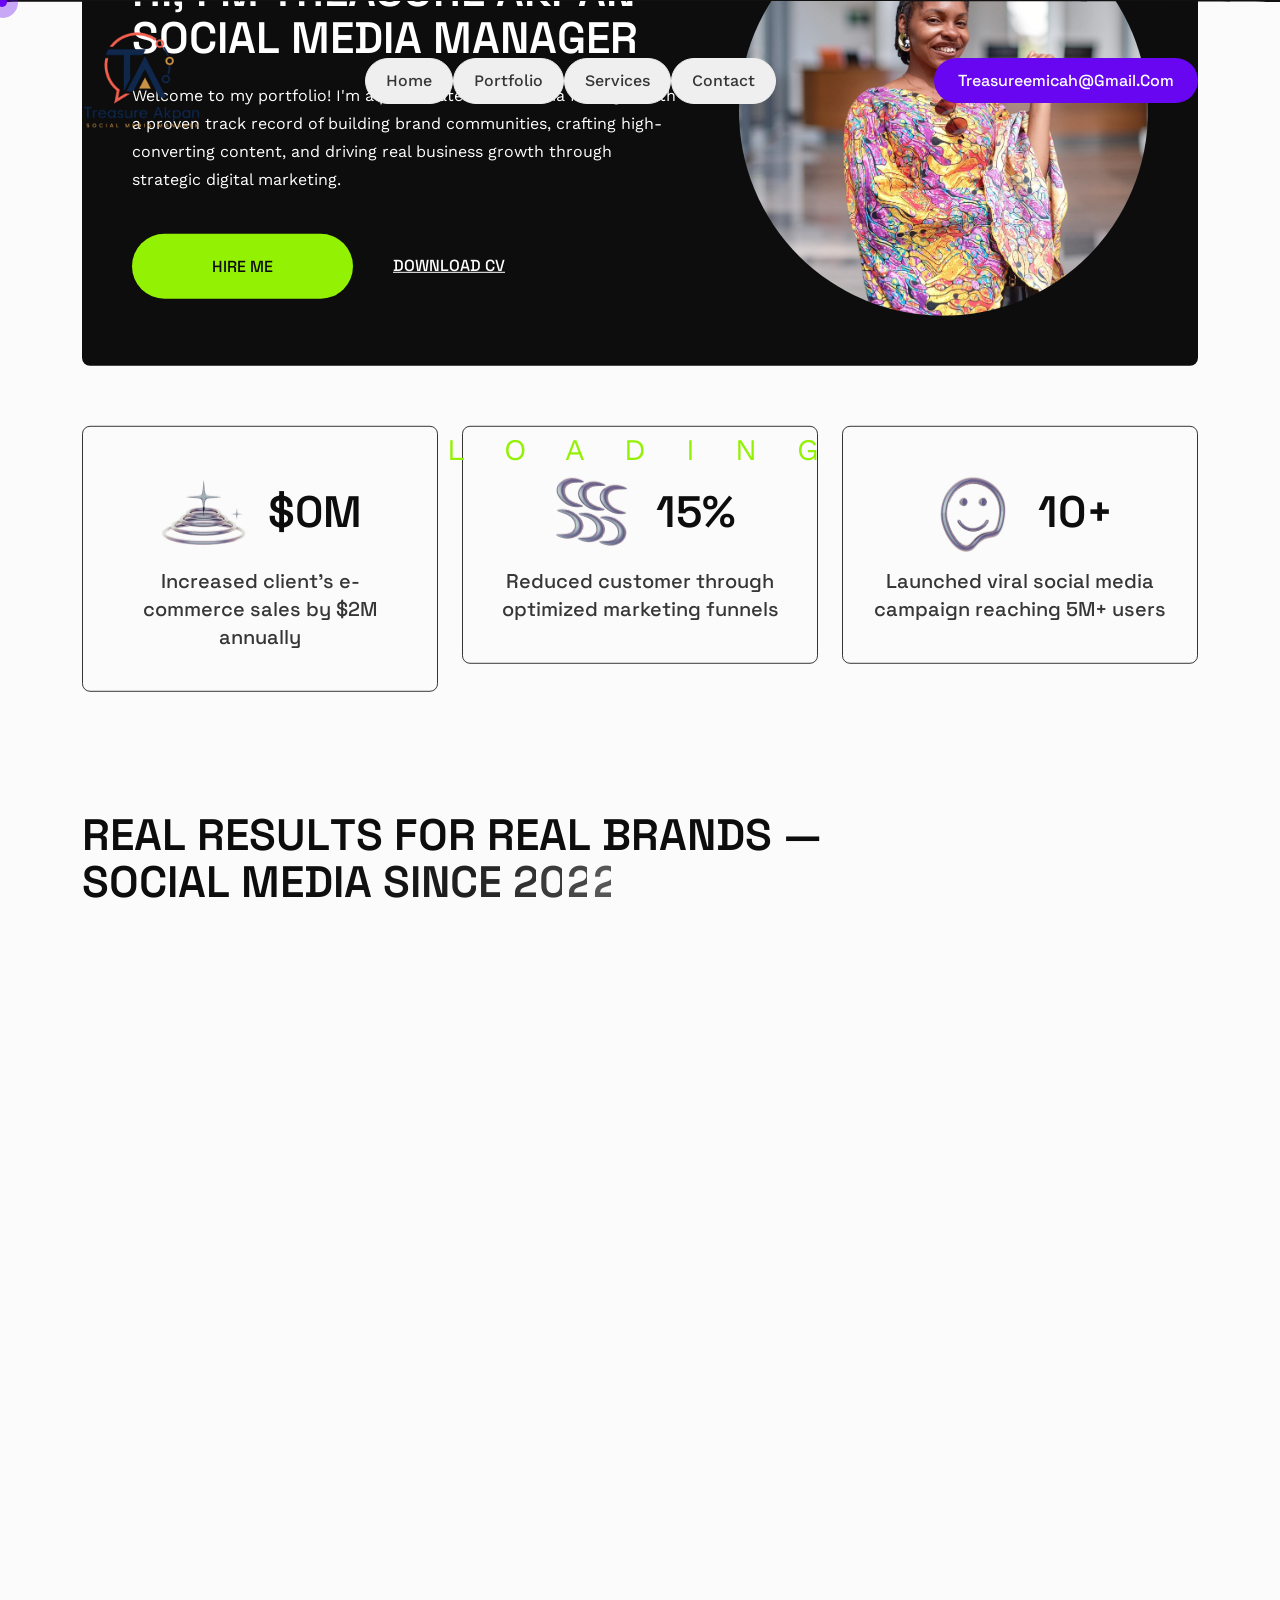
==== commit c9c3806c: "Remove video block from Ava Davis testimonial card" ====
--- a/about.html
+++ b/about.html
@@ -506,8 +506,8 @@
                                         <h3 class="title">
                                             Treasure worked closely with us to understand our brand voice and delivered a social media strategy that tripled our engagement within the first month.
                                         </h3>
-                                        <h4 class="name">James & Charlie</h4>
-                                        <p>Founders @Kiss & Tail App</p>
+                                        <h4 class="name">Mr. Godwin Lawson</h4>
+                                        <p>Founders pp</p>
                                     </div>
                                 </div>
                                 <div class="col-xl-4 col-lg-6 col-md-6 wow fadeInUp" data-wow-delay=".5s">
@@ -515,14 +515,8 @@
                                         <div class="quote-icon">
                                             <img src="assets/img/home-3/testimonial-quote.png" alt="img">
                                         </div>
-                                        <div class="testimonial-video-image">
-                                            <img src="assets/img/home-3/testimonial-img.jpg" alt="img">
-                                            <div class="video">
-                                                <a href="https://www.youtube.com/watch?v=Cn4G2lZ_g2I" class="video-popup video-btn">
-                                                <i class="fas fa-play"></i>
-                                                </a>
-                                            </div>
-                                        </div>
+
+
                                         <h4 class="name">Ava Davis</h4>
                                         <p>
                                             Head of Customer Success <span> Quantum Nexus</span>
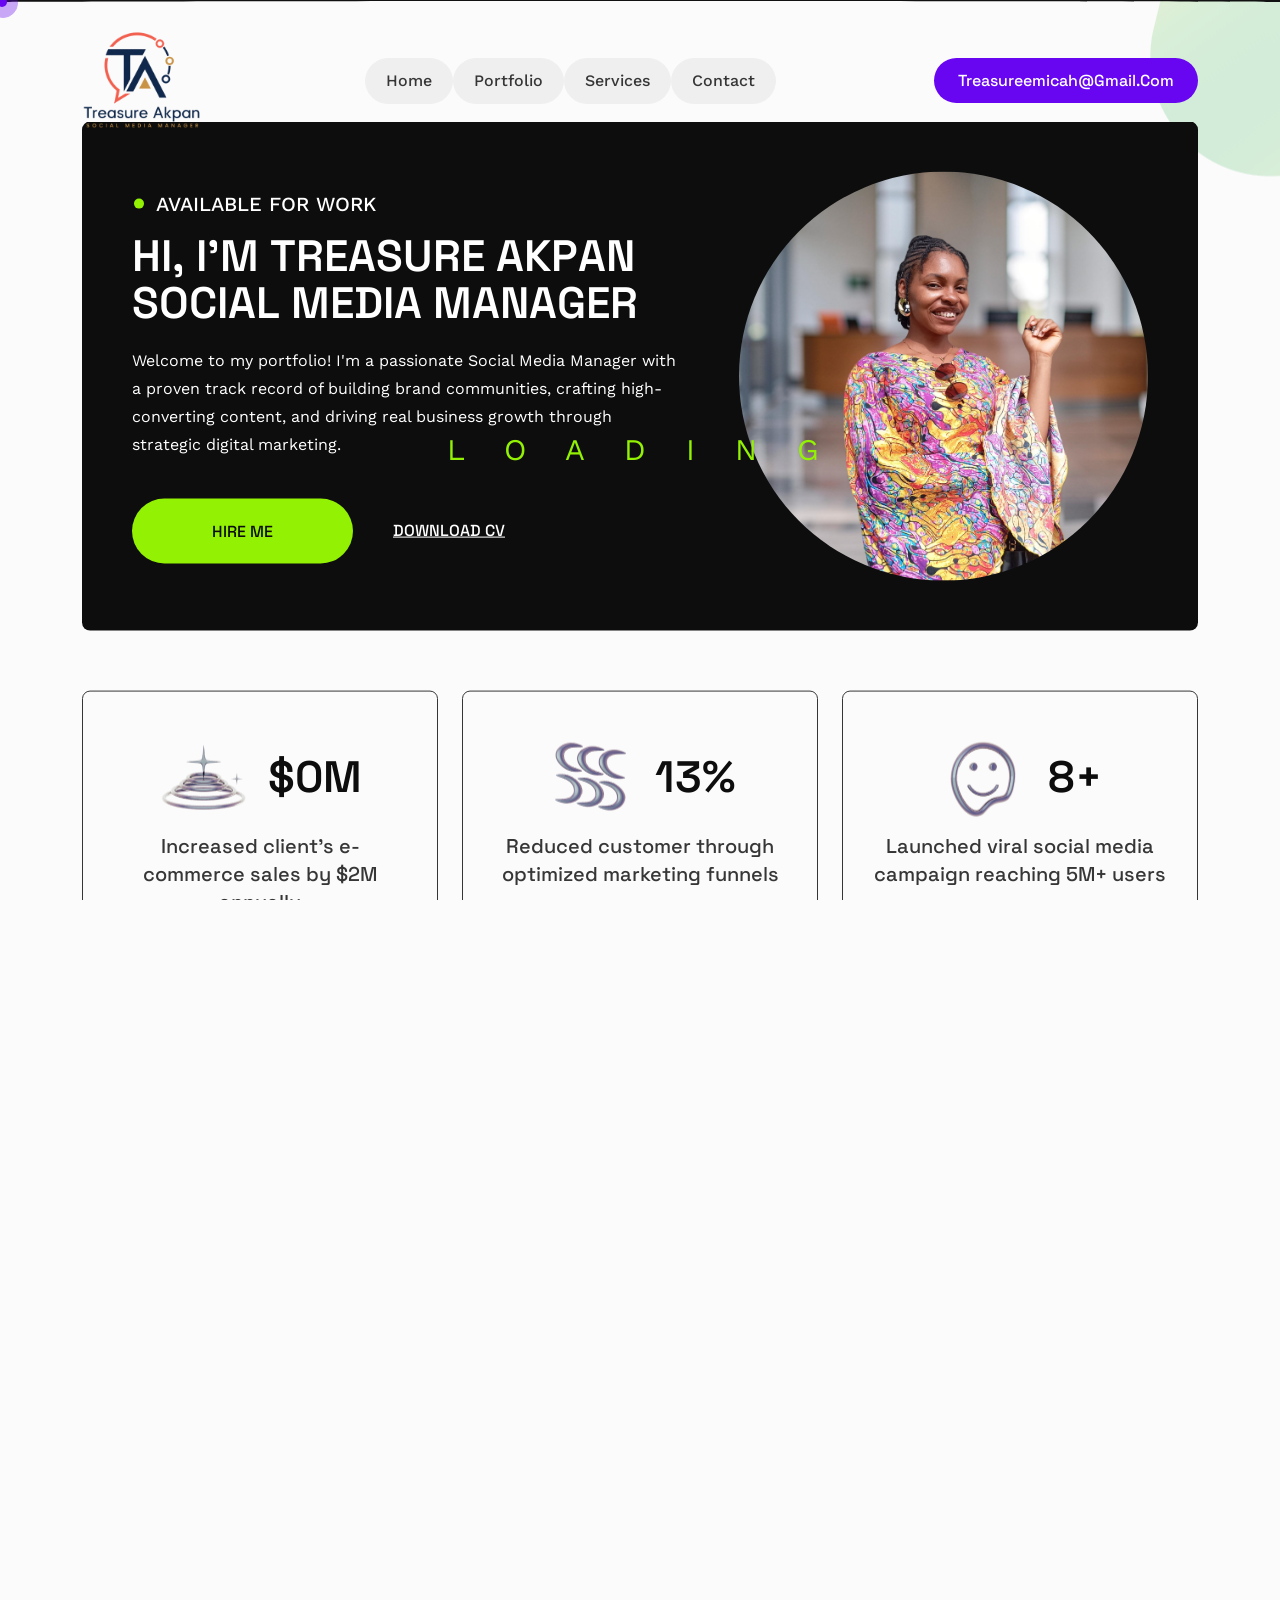
==== commit 9332b66f: "big change" ====
--- a/about.html
+++ b/about.html
@@ -1,768 +1,789 @@
 <!DOCTYPE html>
 <html lang="en">
-    <!--<< Header Area >>-->
-     <head>
-        <!-- ========== Meta Tags ========== -->
-        <meta charset="UTF-8">
-        <meta http-equiv="X-UA-Compatible" content="IE=edge">
-        <meta name="viewport" content="width=device-width, initial-scale=1">
-        <meta name="author" content="Treasure Akpan">
-        <meta name="description" content="About Treasure Akpan – Social Media Manager Portfolio">
-        <!-- ======== Page title ============ -->
-        <title>About – Treasure Akpan | SMM Portfolio</title>
-        <!--<< Favcion >>-->
-        <link rel="shortcut icon" href="assets/img/favicon.png">
-        <!--<< Bootstrap min.css >>-->
-        <link rel="stylesheet" href="assets/css/bootstrap.min.css">
-        <!--<< All Min Css >>-->
-        <link rel="stylesheet" href="assets/css/all.min.css">
-        <!--<< Animate.css >>-->
-        <link rel="stylesheet" href="assets/css/animate.css">
-        <!--<< Magnific Popup.css >>-->
-        <link rel="stylesheet" href="assets/css/magnific-popup.css">
-        <!--<< MeanMenu.css >>-->
-        <link rel="stylesheet" href="assets/css/meanmenu.css">
-        <!--<< Swiper Bundle.css >>-->
-        <link rel="stylesheet" href="assets/css/swiper-bundle.min.css">
-        <!--<< Nice Select.css >>-->
-        <link rel="stylesheet" href="assets/css/nice-select.css">
-        <!--<< Icomoon.css >>-->
-        <link rel="stylesheet" href="assets/css/icomoon.css">
-        <!--<< Main.css >>-->
-        <link rel="stylesheet" href="assets/css/main.css">
-    </head>
-    <body>
-
-        <div class="page-wrapper">
-
-             <!-- Preloader Start -->
-            <div class="preloader">
-                <svg viewBox="0 0 1000 1000" preserveAspectRatio="none">
-                    <path id="preloaderSvg" d="M0,1005S175,995,500,995s500,5,500,5V0H0Z"></path>
-                </svg>
-                <div class="preloader-heading">
-                    <div class="load-text">
-                        <span>L</span>
-                        <span>o</span>
-                        <span>a</span>
-                        <span>d</span>
-                        <span>i</span>
-                        <span>n</span>
-                        <span>g</span>
-                    </div>
-                </div>
-            </div>
-
-         <!-- Back To Top Start -->
-            <button id="back-top" class="back-to-top">
-                <i class="fa-regular fa-arrow-up"></i>
-            </button>
-
-            <!-- GT MouseCursor Start -->
-            <div class="mouseCursor cursor-outer"></div>
-            <div class="mouseCursor cursor-inner"></div>
-
-            <!-- Offcanvas Area Start -->
-            <div class="fix-area">
-                <div class="offcanvas__info">
-                    <div class="offcanvas__wrapper">
-                        <div class="offcanvas__content">
-                            <div class="offcanvas__top d-flex justify-content-between align-items-center">
-                                <div class="offcanvas__logo">
-                                    <a href="index.html">
-                                        <img src="assets/img/logo/white-logo.png" alt="logo-img">
-                                    </a>
-                                </div>
-                                <div class="offcanvas__close">
-                                    <button>
-                                        <i class="fa-thin fa-times"></i>
-                                    </button>
-                                </div>
-                            </div>
-                            <p class="text d-none d-xl-block">
-                               Helping brands grow online through strategic content creation, targeted campaigns, and data-driven social media management.
-                            </p>
-                            <div class="mobile-menu fix"></div>
-                            <div class="off-contact-info">
-                                <span class="info-title">Contact Info</span>
-                                <div class="contact-details">
-                                    <span class="sub-info">Phone</span>
-                                    <p>
-                                       <a href="tel:+2349138879884">+2349138879884</a>
-                                    </p>
-                                </div>
-                                <div class="contact-details">
-                                    <span class="sub-info">Email</span>
-                                    <p>
-                                       <a href="mailto:treasureemicah@gmail.com">treasureemicah@gmail.com</a>
-                                    </p>
-                                </div>
-                                <div class="contact-details">
-                                    <span class="sub-info">Location</span>
-                                    <p>
-                                       Nigeria
-                                    </p>
-                                </div>
-                            </div>
-                        </div>
-                        <div class="social-icon-list">
-                                <span class="follow-title">
-                                    Follow us:
-                                </span>
-                                <div class="social-icon d-flex align-items-center">
-                                    <a href="https://www.facebook.com/share/1H1bacJCma/"><i class="fab fa-facebook-f"></i></a>
-<a href="https://www.linkedin.com/in/treasure-akpan-"><i class="fab fa-linkedin-in"></i></a>
-<a href="https://www.instagram.com/tee_akpan?igsh=bDNoeWt2NjU3bWth"><i class="fab fa-instagram"></i></a>
-                                </div>
-                                
-                            </div>
-                    </div>
-                </div>
-            </div>
-            <div class="offcanvas__overlay"></div>
-
-            <!-- Header Section Start -->
-            <header id="header-sticky" class="header-1">
-                <div class="container">
-                    <div class="mega-menu-wrapper">
-                        <div class="header-main">
-                            <a href="index.html" class="logo">
-                                <img src="assets/img/logo/black-logo.png" alt="img">
-                            </a>
-                            <div class="mean__menu-wrapper">
-                                <div class="main-menu">
-                                                                        <nav id="mobile-menu">
-                                        <ul>
-                                            <li class="active">
-                                                <a class="circle-menu-box" href="index.html">Home</a>
-                                            </li>
-                                            <li>
-                                                <a class="circle-menu-box" href="project.html">Portfolio</a>
-                                            </li>
-                                            <li>
-                                                <a class="circle-menu-box" href="service.html">Services</a>
-                                            </li>
-                                            <li>
-                                                <a class="circle-menu-box" href="contact.html">Contact</a>
-                                            </li>
-                                        </ul>
-                                    </nav>
-                                </div>
-                            </div>
-                            <div class="header-right d-flex justify-content-end align-items-center">
-                               
-                                <a href="mailto:treasureemicah@gmail.com" class="theme-btn">
-                                  treasureemicah@gmail.com
-                                </a>
-                                <div class="header__hamburger d-xl-none  my-auto">
-                                    <div class="sidebar__toggle">
-                                       <span></span>
-                                       <span></span>
-                                       <span></span>
-                                    </div>
-                                </div>
-                            </div>
-                        </div>
-                    </div>
-                </div>
-            </header>
-            
-        
-            <div id="smooth-wrapper">
-                <div id="smooth-content">
-                    <div class="bread-top-shape">
-                        <div class="shape">
-                            <img src="assets/img/breadcrumb-shape.png" alt="img">
-                        </div>
-                    </div>
-                    
-
-                    <!-- Breadcrumb Section Start -->
-                    <section class="breadcrumb-wrapper bg-cover">
-                        <div class="container">
-                            <div class="page-heading">
-                                <div class="breadcrumb-title wow fadeInUp">
-                                    <h1 class="breadcrumb-title split-title">About</h1>
-                                    <ul class="breadcrumb-list wow fadeInUp">
-                                        <li><a href="index.html">Home</a></li>
-                                        <li>/</li>
-                                        <li>About</li>
-                                    </ul>
-                                </div>
-                                <p class="breadcrumb-text wow fadeInUp">
-                                    Strategic social media marketing professional passionate about building brands, growing engaged audiences, and delivering measurable results.
-                                </p>
-                            </div>
-                        </div>
-                    </section>
-
-                     <!-- About Section Start -->
-                    <section class="about-section fix" style="margin-top:120px">
-                        <div class="container">
-                            <div class="about-wrapper-inner section-bg">
-                                <div class="row align-items-center">
-                                    <div class="col-xl-7">
-                                        <div class="about-content">
-                                            <span class="work-text wow fadeInUp">Available for work</span>
-                                            <div class="section-title mb-0 split-title">
-                                                <h2 class="style-3 text-white">Hi, I'm Treasure Akpan <br> Social Media Manager</h2>
-                                            </div>
-                                            <p class="about-text wow fadeInUp" data-wow-delay=".2s">
-                                                Welcome to my portfolio! I'm a passionate Social Media Manager with a proven track record of building brand communities, crafting high-converting content, and driving real business growth through strategic digital marketing.
-                                            </p>
-                                            <div class="about-btn-area wow fadeInUp" data-wow-delay=".4s">
-                                                <a href="https://wa.me/2349138879884" class="theme-btn">
-                                                Hire Me
-                                                </a>
-                                                <a href="Treasure-Akpan-CV.pdf" class="social-icon" download>
-                                                    Download CV
-                                                </a>
-                                            </div>
-                                        </div>
-                                    </div>
-                                    <div class="col-xl-5 col-lg-5 mt-4 mt-xl-0 wow fadeInUp" data-wow-delay=".3s">
-                                        <div class="about-img">
-                                            <img src="assets/img/inner/about/about-01.png" alt="img">
-                                        </div>
-                                    </div>
-                                </div>
-                            </div>
-                        </div>
-                    </section>
-
-                    <!-- Counter Feature Section Start -->
-                    <section class="counter-feature-section section-padding fix pt-0">
-                        <div class="container">
-                            <div class="row g-4">
-                                <div class="col-xl-4 col-lg-6 col-md-6 wow fadeInUp" data-wow-delay=".3s">
-                                    <div class="counter-feature-box style-2">
-                                        <div class="counter-top">
-                                            <div class="icon">
-                                                <img src="assets/img/inner/about/counter-01.png" alt="img">
-                                            </div>
-                                            <h2>$<span class="count">2</span>M</h2>
-                                        </div>
-                                        <p>
-                                            Increased client's e-commerce sales by $2M annually
-                                        </p>
-                                    </div>
-                                </div>
-                                <div class="col-xl-4 col-lg-6 col-md-6 wow fadeInUp" data-wow-delay=".5s">
-                                    <div class="counter-feature-box style-2">
-                                        <div class="counter-top">
-                                            <div class="icon">
-                                                <img src="assets/img/inner/about/counter-02.png" alt="img">
-                                            </div>
-                                            <h2><span class="count">75</span>%</h2>
-                                        </div>
-                                        <p>
-                                            Reduced customer through optimized marketing funnels
-                                        </p>
-                                    </div>
-                                </div>
-                                <div class="col-xl-4 col-lg-6 col-md-6 wow fadeInUp" data-wow-delay=".7s">
-                                    <div class="counter-feature-box style-2">
-                                        <div class="counter-top">
-                                            <div class="icon">
-                                                <img src="assets/img/inner/about/counter-03.png" alt="img">
-                                            </div>
-                                            <h2><span class="count">50</span>+</h2>
-                                        </div>
-                                        <p>
-                                            Launched viral social media campaign reaching 5M+ users
-                                        </p>
-                                    </div>
-                                </div>
-                            </div>
-                        </div>
-                    </section>
-
-                    <!-- Work Positions Section Start -->
-                    <section class="work-positions fix">
-                        <div class="container">
-                            <div class="section-title text-center text-xl-start split-title">
-                                <h2 class="style-3">Real Results for Real Brands — <br> Social Media Since 2022</h2>
-                            </div>
-                            <div class="work-positions-items active">
-                                <span class="year">Oct 2025 – Present</span>
-                                <h3 class="title">
-                                   M25 Travel & Tour Agency
-                                </h3>
-                                <div class="content">
-                                    <h4 class="title-2">
-                                       Customer Service, Sales & Social Media — UK (Remote)
-                                    </h4>
-                                    <ul>
-                                        <li>
-                                            • Handled daily inbound and outbound calls for a UK travel agency, converting qualified leads into confirmed bookings and managing reservation changes and refund requests.
-                                        </li>
-                                        <li>
-                                            • Also managed the company's social media and content calendars, driving community engagement alongside core call-centre duties.
-                                        </li>
-                                    </ul>
-                                </div>
-                            </div>
-                            <div class="work-positions-items">
-                                <span class="year">2025</span>
-                                <h3 class="title">
-                                    Genova Transact
-                                </h3>
-                                <div class="content">
-                                    <h4 class="title-2">
-                                        Head of Marketing — Lagos, Nigeria
-                                    </h4>
-                                    <ul>
-                                        <li>
-                                            • Led social media and overall digital marketing strategy across platforms, planning and executing growth-focused campaigns.
-                                        </li>
-                                        <li>
-                                            • Increased audience engagement and brand awareness through proactive community interaction and content testing.
-                                        </li>
-                                    </ul>
-                                </div>
-                            </div>
-                            <div class="work-positions-items">
-                                <span class="year">2025</span>
-                                <h3 class="title">
-                                   Cinematic Craft
-                                </h3>
-                                <div class="content">
-                                    <h4 class="title-2">
-                                       Social Media & Ads Manager — Uyo, Nigeria
-                                    </h4>
-                                    <ul>
-                                        <li>
-                                            • Managed Meta ad campaigns and organic social content to drive brand visibility and lead generation.
-                                        </li>
-                                        <li>
-                                            • Increased reach and qualified engagement by testing new audiences, creatives, and content strategies.
-                                        </li>
-                                    </ul>
-                                </div>
-                            </div>
-                            <div class="work-positions-items">
-                                <span class="year">2025</span>
-                                <h3 class="title">
-                                   Mita School
-                                </h3>
-                                <div class="content">
-                                    <h4 class="title-2">
-                                       Social Media & Website Manager — Uyo, Nigeria
-                                    </h4>
-                                    <ul>
-                                        <li>
-                                            • Managed the school's social media presence, developing campaigns that increased page visibility by 40%.
-                                        </li>
-                                        <li>
-                                            • Created an original educational content series that increased enrollment inquiries by 50%.
-                                        </li>
-                                    </ul>
-                                </div>
-                            </div>
-                        </div>
-                    </section>
-
-                    <!-- Project Section Start -->
-                    <div class="project-section-inner section-padding fix">
-                        <div class="project-wrapper-inner">
-                            <div class="swiper project-slider">
-                                <div class="swiper-wrapper">
-                                    <div class="swiper-slide">
-                                        <div class="project-thumb-box-inner">
-                                            <img class="hover-img" src="assets/img/inner/about/project-01.jpg" alt="img">
-                                            <img class="hover-img" src="assets/img/inner/about/project-01.jpg" alt="img">
-                                            <div class="icon-text">
-                                                <img src="assets/img/inner/about/project-text-1.png" alt="img">
-                                            </div>
-                                        </div>
-                                    </div>
-                                    <div class="swiper-slide">
-                                        <div class="project-thumb-box-inner">
-                                            <img class="hover-img" src="assets/img/inner/about/project-02.jpg" alt="img">
-                                            <img class="hover-img" src="assets/img/inner/about/project-02.jpg" alt="img">
-                                            <div class="icon-text">
-                                                <img src="assets/img/inner/about/project-text-1.png" alt="img">
-                                            </div>
-                                        </div>
-                                    </div>
-                                    <div class="swiper-slide">
-                                        <div class="project-thumb-box-inner">
-                                            <img class="hover-img" src="assets/img/inner/about/project-02.jpg" alt="img">
-                                            <img class="hover-img" src="assets/img/inner/about/project-02.jpg" alt="img">
-                                            <div class="icon-text">
-                                                <img src="assets/img/inner/about/project-text-1.png" alt="img">
-                                            </div>
-                                        </div>
-                                    </div>
-                                </div>
-                            </div>
-                        </div>
-                    </div>
-
-                    <!-- Tech Stack Section Start -->
-                    <section class="tech-stack-section-inner section-padding pt-0 fix">
-                        <div class="container">
-                            <div class="section-title text-center">
-                                <h2 class="style-3 split-title">My Toolkit & Platforms</h2>
-                                <p class="mt-3 wow fadeInUp" data-wow-delay=".2s">
-                                    The platforms, tools, and skills I use daily to plan, create, <br> publish, and analyse social media campaigns.
-                                </p>
-                            </div>
-                            <div class="row g-3">
-                                <div class="col-xl-4 col-lg-6 col-md-6 wow fadeInUp" data-wow-delay=".3s">
-                                    <div class="tech-stack-items">
-                                        <div class="tech-top">
-                                            <div class="icon">
-                                                <img src="assets/img/inner/about/meta.svg" alt="img" width="50">
-                                            </div>
-                                            <h3 class="title">Meta Business Suite</h3>
-                                        </div>
-                                        <p>
-                                            Planning, scheduling, and analysing Facebook and Instagram campaigns — from organic posts to paid ad sets and audience targeting.
-                                        </p>
-                                    </div>
-                                </div>
-                                <div class="col-xl-4 col-lg-6 col-md-6 wow fadeInUp" data-wow-delay=".5s">
-                                    <div class="tech-stack-items">
-                                        <div class="tech-top">
-                                            <div class="icon">
-                                                <img src="assets/img/inner/about/canva.svg" alt="img" width="50">
-                                            </div>
-                                            <h3 class="title">Canva & Adobe Express</h3>
-                                        </div>
-                                        <p>
-                                            Creating scroll-stopping graphics, branded templates, short-form video, carousels and story assets optimised for every platform.
-                                        </p>
-                                    </div>
-                                </div>
-                                <div class="col-xl-4 col-lg-6 col-md-6 wow fadeInUp" data-wow-delay=".7s">
-                                    <div class="tech-stack-items">
-                                        <div class="tech-top">
-                                            <div class="icon">
-                                                <img src="assets/img/inner/about/hootsuite.svg" alt="img" width="50">
-                                            </div>
-                                            <h3 class="title">Hootsuite & Buffer</h3>
-                                        </div>
-                                        <p>
-                                            Scheduling and managing multi-channel content queues, monitoring engagement in real time, and generating performance reports.
-                                        </p>
-                                    </div>
-                                </div>
-                                <div class="col-xl-4 col-lg-6 col-md-6 wow fadeInUp" data-wow-delay=".3s">
-                                    <div class="tech-stack-items">
-                                        <div class="tech-top">
-                                            <div class="icon">
-                                                <img src="assets/img/inner/about/googleanalytics.svg" alt="img" width="50">
-                                            </div>
-                                            <h3 class="title">Google Analytics & Ads</h3>
-                                        </div>
-                                        <p>
-                                            Tracking campaign performance, audience behaviour and conversion funnels; running and optimising Google Search & Display ad campaigns.
-                                        </p>
-                                    </div>
-                                </div>
-                                <div class="col-xl-4 col-lg-6 col-md-6 wow fadeInUp" data-wow-delay=".5s">
-                                    <div class="tech-stack-items">
-                                        <div class="tech-top">
-                                            <div class="icon">
-                                                <img src="assets/img/inner/about/tiktok.svg" alt="img" width="50">
-                                            </div>
-                                            <h3 class="title">TikTok & Instagram Reels</h3>
-                                        </div>
-                                        <p>
-                                            Ideating, filming, and editing short-form video content that drives organic reach, viral sharing, and follower growth on TikTok and Reels.
-                                        </p>
-                                    </div>
-                                </div>
-                                <div class="col-xl-4 col-lg-6 col-md-6 wow fadeInUp" data-wow-delay=".7s">
-                                    <div class="tech-stack-items">
-                                        <div class="tech-top">
-                                            <div class="icon">
-                                                <img src="assets/img/inner/about/sproutsocial.svg" alt="img" width="50">
-                                            </div>
-                                            <h3 class="title">Sprout Social & Insights</h3>
-                                        </div>
-                                        <p>
-                                            Deep-diving into platform insights and Sprout Social dashboards to surface actionable data and shareable reports for clients.
-                                        </p>
-                                    </div>
-                                </div>
-                            </div>
-                        </div>
-                    </section>
-
-                     <!-- Testimonial Section Start -->
-                    <section class="testimonial-section-3 section-padding fix pt-0">
-                        <div class="container">
-                            <div class="section-title split-title">
-                                <h2 class="style-3">What Clients Say</h2>
-                            </div>
-                            <div class="row">
-                                <div class="col-xl-4 col-lg-6 col-md-6 wow fadeInUp" data-wow-delay=".3s">
-                                    <div class="testimonial-box-items-3">
-                                        <div class="quote-icon">
-                                            <img src="assets/img/home-3/testimonial-quote.png" alt="img">
-                                        </div>
-                                        <h3 class="title">
-                                            Treasure worked closely with us to understand our brand voice and delivered a social media strategy that tripled our engagement within the first month.
-                                        </h3>
-                                        <h4 class="name">Mr. Godwin Lawson</h4>
-                                        <p>Founders pp</p>
-                                    </div>
-                                </div>
-                                <div class="col-xl-4 col-lg-6 col-md-6 wow fadeInUp" data-wow-delay=".5s">
-                                    <div class="testimonial-thumb-box-items-3">
-                                        <div class="quote-icon">
-                                            <img src="assets/img/home-3/testimonial-quote.png" alt="img">
-                                        </div>
-
-
-                                        <h4 class="name">Ava Davis</h4>
-                                        <p>
-                                            Head of Customer Success <span> Quantum Nexus</span>
-                                        </p>
-                                    </div>
-                                </div>
-                                <div class="col-xl-4 col-lg-6 col-md-6 wow fadeInUp" data-wow-delay=".7s">
-                                    <div class="testimonial-box-items-3">
-                                        <div class="quote-icon">
-                                            <img src="assets/img/home-3/testimonial-quote.png" alt="img">
-                                        </div>
-                                        <h3 class="title">
-                                            Working with Treasure was an absolute pleasure. Her attention to detail and ability to translate our vision into compelling content was truly impressive.
-                                        </h3>
-                                        <h4 class="name">David Kim</h4>
-                                        <p>Director of Marketing, FusionCore Solutions</p>
-                                    </div>
-                                </div>
-                            </div>
-                        </div>
-                    </section>
-
-                    <!-- Contact Section Start -->
-                    <section class="contact-section-4 pt-0 section-padding fix">
-                        <div class="container">
-                            <div class="row g-4">
-                                <div class="col-xl-5 col-lg-6">
-                                    <div class="contact-left-items-3">
-                                        <div class="section-title mb-0 split-title">
-                                            <h2 class="style-3">Your Vision, My Expertise. Connect Now!</h2>
-                                        </div>
-                                        <p class="contact-text wow fadeInUp" data-wow-delay=".2s">
-                                            Ready to grow your brand online? Let's collaborate on a social media strategy that delivers real, measurable results.
-                                        </p>
-                                        <p class="wow fadeInUp" data-wow-delay=".3s">
-                                            <a href="mailto:treasureemicah@gmail.com">treasureemicah@gmail.com
-                                            </a>
-                                        </p>
-                                        <p class="mt-2 wow fadeInUp" data-wow-delay=".4s">
-                                            <a href="mailto:treasureemicah@gmail.com">treasureemicah@gmail.com
-                                            </a>
-                                        </p>
-                                    </div>
-                                </div>
-                                <div class="col-xl-7 col-lg-6">
-                                    <div class="contact-content-3 mt-0 style-bg-2">
-                                        <div class="select-service-area wow fadeInUp" data-wow-delay=".2s">
-                                            <span>Select Service</span>
-                                            <div class="select-service">
-                                                <button type="submit" class="theme-btn">
-                                                    Content Strategy
-                                                </button>
-                                                <button type="submit" class="theme-btn">
-                                                    Social Media Management
-                                                </button>
-                                                <button type="submit" class="theme-btn">
-                                                    Paid Ads
-                                                </button>
-                                                <button type="submit" class="theme-btn">
-                                                    Brand Identity
-                                                </button>
-                                                <button type="submit" class="theme-btn">
-                                                    Influencer Marketing
-                                                </button>
-                                                <button type="submit" class="theme-btn">
-                                                    Analytics & Reporting
-                                                </button>
-                                            </div>
-                                        </div>
-                                        
-                                        <form action="about.html#" id="contact-form" class="contact-form-box">
-                                            <div class="row g-4 align-items-center justify-content-center">
-                                                <div class="col-lg-6 col-md-6 wow fadeInUp" data-wow-delay=".2s">
-                                                    <div class="form-clt">
-                                                        <span>Name</span>
-                                                        <input type="text" name="name" id="name" placeholder="Name">
-                                                    </div>
-                                                </div>
-                                                <div class="col-lg-6 col-md-6 wow fadeInUp" data-wow-delay=".4s">
-                                                    <div class="form-clt">
-                                                        <span>Email</span>
-                                                        <input type="text" name="email" id="email2" placeholder="Email">
-                                                    </div>
-                                                </div>
-                                                <div class="col-lg-12 wow fadeInUp" data-wow-delay=".6s">
-                                                    <div class="form-clt">
-                                                        <span>Message</span>
-                                                        <textarea name="message" id="message" placeholder="Project details (optional)"></textarea>
-                                                    </div>
-                                                </div>
-                                                <div class="col-lg-12 wow fadeInUp" data-wow-delay=".8s">
-                                                    <div class="contact-button">
-                                                        <button type="submit" class="theme-btn">
-                                                            Send
-                                                        </button>
-                                                        <p>
-                                                            <a href="mailto:treasureemicah@gmail.com">treasureemicah@gmail.com
-                                                            </a>
-                                                        </p>
-                                                    </div>
-                                                </div>
-                                            </div>
-                                        </form>
-                                    </div>
-                                </div>
-                            </div>
-                        </div>
-                    </section>
-                    
-                    <!-- Footer Section Start -->
-                    <footer class="footer-section fix">
-                        <div class="footer-shape">
-                            <img src="assets/img/home-1/footer-shape.png" alt="img">
-                        </div>
-                        <div class="container">
-                            <div class="footer-widget-wrapper">
-                                <div class="row justify-content-between">
-                                    <div class="col-xxl-2 col-xl-2 col-lg-6 col-md-5 wow fadeInUp" data-wow-delay=".3s">
-                                        <div class="footer-widget-items">
-                                            <div class="widget-head">
-                                                <h3>Navigation</h3>
-                                            </div>
-                                            <ul class="list-area">
-                                                <li>
-                                                    <a href="about.html">
-                                                        <i class="icon-footer-arrow"></i>
-                                                        About
-                                                    </a>
-                                                </li>
-                                                <li>
-                                                    <a href="project.html">
-                                                        <i class="icon-footer-arrow"></i>
-                                                        Projects
-                                                    </a>
-                                                </li>
-                                                <li>
-                                                    <a href="service.html">
-                                                        <i class="icon-footer-arrow"></i>
-                                                        Services
-                                                    </a>
-                                                </li>
-                                                <li>
-                                                    <a href="contact.html">
-                                                        <i class="icon-footer-arrow"></i>
-                                                         Contact
-                                                    </a>
-                                                </li>
-                                            </ul>
-                                        </div>
-                                    </div>
-                                    <div class="col-xxl-4 col-xl-5 col-lg-6 col-md-7  wow fadeInUp" data-wow-delay=".5s">
-                                        <div class="footer-widget-items">
-                                            <div class="widget-head">
-                                                <h3>Follow me</h3>
-                                            </div>
-                                            <div class="social-list">
-                                                <div class="social-icon-area">
-                                                    <a href="https://www.linkedin.com/in/treasure-akpan-" class="social-icon">
-                                                        <i class="icon-linkedin"></i>
-                                                        LinkedIn
-                                                    </a>
-                                                    <a href="https://www.instagram.com/tee_akpan?igsh=bDNoeWt2NjU3bWth" class="social-icon">
-                                                        <i class="icon-instagram"></i>
-                                                        Instagram
-                                                    </a>
-                                                    <a href="https://www.facebook.com/share/1H1bacJCma/" class="social-icon">
-                                                        <i class="fab fa-facebook-f"></i>
-                                                        Facebook
-                                                    </a>
-                                                </div>
-                                            </div>
-                                        </div>
-                                    </div>
-                                    <div class="col-xxl-4 col-xl-5 col-lg-6 wow fadeInUp" data-wow-delay=".7s">
-                                        <div class="footer-widget-items">
-                                            <div class="widget-head">
-                                                <h3>New Tips delivered to your inbox</h3>
-                                            </div>
-                                            <div class="form-area">
-                                                <form action="about.html#">
-                                                    <input type="email" id="email12" placeholder="Your Email">
-                                                </form>
-                                                <div class="footer-button">
-                                                    <button type="submit" class="theme-btn">
-                                                        Subscribe
-                                                    </button>
-                                                </div>
-                                            </div>
-                                            <p class="mt-3 text-white">I will never share any of your personal <br> data. You can unsubscribe at any time.</p>
-                                        </div>
-                                    </div>
-                                </div>
-                            </div>
-                            <div class="footer-bottom-wrapper">
-                                <p class="wow fadeInLeft" data-wow-delay=".5s">
-                                    © 2026 Treasure Akpan
-                                </p>
-                                <a href="about.html#" class="theme-btn wow fadeInRight" data-wow-delay=".5s">
-                                    Back to  Top
-                                </a>
-                            </div>
-                        </div>
-                    </footer>
-
+<!--<< Header Area >>-->
+
+<head>
+    <!-- ========== Meta Tags ========== -->
+    <meta charset="UTF-8">
+    <meta http-equiv="X-UA-Compatible" content="IE=edge">
+    <meta name="viewport" content="width=device-width, initial-scale=1">
+    <meta name="author" content="Treasure Akpan">
+    <meta name="description" content="About Treasure Akpan – Social Media Manager Portfolio">
+    <!-- ======== Page title ============ -->
+    <title>About – Treasure Akpan | SMM Portfolio</title>
+    <!--<< Favcion >>-->
+    <link rel="shortcut icon" href="assets/img/favicon.png">
+    <!--<< Bootstrap min.css >>-->
+    <link rel="stylesheet" href="assets/css/bootstrap.min.css">
+    <!--<< All Min Css >>-->
+    <link rel="stylesheet" href="assets/css/all.min.css">
+    <!--<< Animate.css >>-->
+    <link rel="stylesheet" href="assets/css/animate.css">
+    <!--<< Magnific Popup.css >>-->
+    <link rel="stylesheet" href="assets/css/magnific-popup.css">
+    <!--<< MeanMenu.css >>-->
+    <link rel="stylesheet" href="assets/css/meanmenu.css">
+    <!--<< Swiper Bundle.css >>-->
+    <link rel="stylesheet" href="assets/css/swiper-bundle.min.css">
+    <!--<< Nice Select.css >>-->
+    <link rel="stylesheet" href="assets/css/nice-select.css">
+    <!--<< Icomoon.css >>-->
+    <link rel="stylesheet" href="assets/css/icomoon.css">
+    <!--<< Main.css >>-->
+    <link rel="stylesheet" href="assets/css/main.css">
+</head>
+
+<body>
+
+    <div class="page-wrapper">
+
+        <!-- Preloader Start -->
+        <div class="preloader">
+            <svg viewBox="0 0 1000 1000" preserveAspectRatio="none">
+                <path id="preloaderSvg" d="M0,1005S175,995,500,995s500,5,500,5V0H0Z"></path>
+            </svg>
+            <div class="preloader-heading">
+                <div class="load-text">
+                    <span>L</span>
+                    <span>o</span>
+                    <span>a</span>
+                    <span>d</span>
+                    <span>i</span>
+                    <span>n</span>
+                    <span>g</span>
                 </div>
             </div>
         </div>
 
-    
-        <!--<< All JS Plugins >>-->
-        <script src="assets/js/jquery-3.7.1.min.js"></script>
-        <!--<< Viewport Js >>-->
-        <script src="assets/js/viewport.jquery.js"></script>
-        <!--<< Bootstrap Js >>-->
-        <script src="assets/js/bootstrap.bundle.min.js"></script>
-        <!--<< Gsap Min Js >>-->
-        <script src="assets/js/gsap.min.js"></script>
-        <!--<< ScrollTrigger Min Js >>-->
-        <script src="assets/js/ScrollTrigger.min.js"></script>
-        <!--<< ScrollSmoother Min Js >>-->
-        <script src="assets/js/ScrollSmoother.min.js"></script>
-        <!--<< ScrollToPlugin Min Js >>-->
-        <script src="assets/js/ScrollToPlugin.min.js"></script>
-        <!--<< SplitText Min Js >>-->
-        <script src="assets/js/SplitText.min.js"></script>
-        <!--<< TextPlugin Min Js >>-->
-        <script src="assets/js/TextPlugin.js"></script>
-         <!--<< Chroma Min Js >>-->
-        <script src="assets/js/chroma.min.js"></script>
-        <!--<< nice-selec Js >>-->
-        <script src="assets/js/jquery.nice-select.min.js"></script>
-        <!--<< Waypoints Js >>-->
-        <script src="assets/js/jquery.waypoints.js"></script>
-        <!--<< Counterup Js >>-->
-        <script src="assets/js/jquery.counterup.min.js"></script>
-        <!--<< Swiper Slider Js >>-->
-        <script src="assets/js/swiper-bundle.min.js"></script>
-        <!--<< MeanMenu Js >>-->
-        <script src="assets/js/jquery.meanmenu.min.js"></script>
-        <!--<< Parallaxie Js >>-->
-        <script src="assets/js/parallaxie.js"></script>
-        <!--<< Magnific Popup Js >>-->
-        <script src="assets/js/jquery.magnific-popup.min.js"></script>
-        <!--<< Wow Animation Js >>-->
-        <script src="assets/js/wow.min.js"></script>
-        <!--<< Main.js >>-->
-        <script src="assets/js/main.js"></script>
-    </body>
+        <!-- Back To Top Start -->
+        <button id="back-top" class="back-to-top">
+            <i class="fa-regular fa-arrow-up"></i>
+        </button>
+
+        <!-- GT MouseCursor Start -->
+        <div class="mouseCursor cursor-outer"></div>
+        <div class="mouseCursor cursor-inner"></div>
+
+        <!-- Offcanvas Area Start -->
+        <div class="fix-area">
+            <div class="offcanvas__info">
+                <div class="offcanvas__wrapper">
+                    <div class="offcanvas__content">
+                        <div class="offcanvas__top d-flex justify-content-between align-items-center">
+                            <div class="offcanvas__logo">
+                                <a href="index.html">
+                                    <img src="assets/img/logo/white-logo.png" alt="logo-img">
+                                </a>
+                            </div>
+                            <div class="offcanvas__close">
+                                <button>
+                                    <i class="fa-thin fa-times"></i>
+                                </button>
+                            </div>
+                        </div>
+                        <p class="text d-none d-xl-block">
+                            Helping brands grow online through strategic content creation, targeted campaigns, and
+                            data-driven social media management.
+                        </p>
+                        <div class="mobile-menu fix"></div>
+                        <div class="off-contact-info">
+                            <span class="info-title">Contact Info</span>
+                            <div class="contact-details">
+                                <span class="sub-info">Phone</span>
+                                <p>
+                                    <a href="tel:+2349138879884">+2349138879884</a>
+                                </p>
+                            </div>
+                            <div class="contact-details">
+                                <span class="sub-info">Email</span>
+                                <p>
+                                    <a href="mailto:treasureemicah@gmail.com">treasureemicah@gmail.com</a>
+                                </p>
+                            </div>
+                            <div class="contact-details">
+                                <span class="sub-info">Location</span>
+                                <p>
+                                    Nigeria
+                                </p>
+                            </div>
+                        </div>
+                    </div>
+                    <div class="social-icon-list">
+                        <span class="follow-title">
+                            Follow us:
+                        </span>
+                        <div class="social-icon d-flex align-items-center">
+                            <a href="https://www.facebook.com/share/1H1bacJCma/"><i class="fab fa-facebook-f"></i></a>
+                            <a href="https://www.linkedin.com/in/treasure-akpan-"><i class="fab fa-linkedin-in"></i></a>
+                            <a href="https://www.instagram.com/tee_akpan?igsh=bDNoeWt2NjU3bWth"><i
+                                    class="fab fa-instagram"></i></a>
+                        </div>
+
+                    </div>
+                </div>
+            </div>
+        </div>
+        <div class="offcanvas__overlay"></div>
+
+        <!-- Header Section Start -->
+        <header id="header-sticky" class="header-1">
+            <div class="container">
+                <div class="mega-menu-wrapper">
+                    <div class="header-main">
+                        <a href="index.html" class="logo">
+                            <img src="assets/img/logo/black-logo.png" alt="img">
+                        </a>
+                        <div class="mean__menu-wrapper">
+                            <div class="main-menu">
+                                <nav id="mobile-menu">
+                                    <ul>
+                                        <li class="active">
+                                            <a class="circle-menu-box" href="index.html">Home</a>
+                                        </li>
+                                        <li>
+                                            <a class="circle-menu-box" href="project.html">Portfolio</a>
+                                        </li>
+                                        <li>
+                                            <a class="circle-menu-box" href="service.html">Services</a>
+                                        </li>
+                                        <li>
+                                            <a class="circle-menu-box" href="contact.html">Contact</a>
+                                        </li>
+                                    </ul>
+                                </nav>
+                            </div>
+                        </div>
+                        <div class="header-right d-flex justify-content-end align-items-center">
+
+                            <a href="mailto:treasureemicah@gmail.com" class="theme-btn">
+                                treasureemicah@gmail.com
+                            </a>
+                            <div class="header__hamburger d-xl-none  my-auto">
+                                <div class="sidebar__toggle">
+                                    <span></span>
+                                    <span></span>
+                                    <span></span>
+                                </div>
+                            </div>
+                        </div>
+                    </div>
+                </div>
+            </div>
+        </header>
+
+
+        <div id="smooth-wrapper">
+            <div id="smooth-content">
+                <div class="bread-top-shape">
+                    <div class="shape">
+                        <img src="assets/img/breadcrumb-shape.png" alt="img">
+                    </div>
+                </div>
+
+
+                <!-- Breadcrumb Section Start -->
+                <section class="breadcrumb-wrapper bg-cover">
+                    <div class="container">
+                        <div class="page-heading">
+                            <div class="breadcrumb-title wow fadeInUp">
+                                <h1 class="breadcrumb-title split-title">About</h1>
+                                <ul class="breadcrumb-list wow fadeInUp">
+                                    <li><a href="index.html">Home</a></li>
+                                    <li>/</li>
+                                    <li>About</li>
+                                </ul>
+                            </div>
+                            <p class="breadcrumb-text wow fadeInUp">
+                                Strategic social media marketing professional passionate about building brands, growing
+                                engaged audiences, and delivering measurable results.
+                            </p>
+                        </div>
+                    </div>
+                </section>
+
+                <!-- About Section Start -->
+                <section class="about-section fix" style="margin-top:120px">
+                    <div class="container">
+                        <div class="about-wrapper-inner section-bg">
+                            <div class="row align-items-center">
+                                <div class="col-xl-7">
+                                    <div class="about-content">
+                                        <span class="work-text wow fadeInUp">Available for work</span>
+                                        <div class="section-title mb-0 split-title">
+                                            <h2 class="style-3 text-white">Hi, I'm Treasure Akpan <br> Social Media
+                                                Manager</h2>
+                                        </div>
+                                        <p class="about-text wow fadeInUp" data-wow-delay=".2s">
+                                            Welcome to my portfolio! I'm a passionate Social Media Manager with a proven
+                                            track record of building brand communities, crafting high-converting
+                                            content, and driving real business growth through strategic digital
+                                            marketing.
+                                        </p>
+                                        <div class="about-btn-area wow fadeInUp" data-wow-delay=".4s">
+                                            <a href="https://wa.me/2349138879884" class="theme-btn">
+                                                Hire Me
+                                            </a>
+                                            <a href="Treasure-Akpan-CV.pdf" class="social-icon" download>
+                                                Download CV
+                                            </a>
+                                        </div>
+                                    </div>
+                                </div>
+                                <div class="col-xl-5 col-lg-5 mt-4 mt-xl-0 wow fadeInUp" data-wow-delay=".3s">
+                                    <div class="about-img">
+                                        <img src="assets/img/inner/about/about-01.png" alt="img">
+                                    </div>
+                                </div>
+                            </div>
+                        </div>
+                    </div>
+                </section>
+
+                <!-- Counter Feature Section Start -->
+                <section class="counter-feature-section section-padding fix pt-0">
+                    <div class="container">
+                        <div class="row g-4">
+                            <div class="col-xl-4 col-lg-6 col-md-6 wow fadeInUp" data-wow-delay=".3s">
+                                <div class="counter-feature-box style-2">
+                                    <div class="counter-top">
+                                        <div class="icon">
+                                            <img src="assets/img/inner/about/counter-01.png" alt="img">
+                                        </div>
+                                        <h2>$<span class="count">2</span>M</h2>
+                                    </div>
+                                    <p>
+                                        Increased client's e-commerce sales by $2M annually
+                                    </p>
+                                </div>
+                            </div>
+                            <div class="col-xl-4 col-lg-6 col-md-6 wow fadeInUp" data-wow-delay=".5s">
+                                <div class="counter-feature-box style-2">
+                                    <div class="counter-top">
+                                        <div class="icon">
+                                            <img src="assets/img/inner/about/counter-02.png" alt="img">
+                                        </div>
+                                        <h2><span class="count">75</span>%</h2>
+                                    </div>
+                                    <p>
+                                        Reduced customer through optimized marketing funnels
+                                    </p>
+                                </div>
+                            </div>
+                            <div class="col-xl-4 col-lg-6 col-md-6 wow fadeInUp" data-wow-delay=".7s">
+                                <div class="counter-feature-box style-2">
+                                    <div class="counter-top">
+                                        <div class="icon">
+                                            <img src="assets/img/inner/about/counter-03.png" alt="img">
+                                        </div>
+                                        <h2><span class="count">50</span>+</h2>
+                                    </div>
+                                    <p>
+                                        Launched viral social media campaign reaching 5M+ users
+                                    </p>
+                                </div>
+                            </div>
+                        </div>
+                    </div>
+                </section>
+
+                <!-- Work Positions Section Start -->
+                <section class="work-positions fix">
+                    <div class="container">
+                        <div class="section-title text-center text-xl-start split-title">
+                            <h2 class="style-3">Real Results for Real Brands — <br> Social Media Since 2022</h2>
+                        </div>
+                        <div class="work-positions-items active">
+                            <span class="year">Oct 2025 – Present</span>
+                            <h3 class="title">
+                                M25 Travel & Tour Agency
+                            </h3>
+                            <div class="content">
+                                <h4 class="title-2">
+                                    Customer Service, Sales & Social Media — UK (Remote)
+                                </h4>
+                                <ul>
+                                    <li>
+                                        • Handled daily inbound and outbound calls for a UK travel agency, converting
+                                        qualified leads into confirmed bookings and managing reservation changes and
+                                        refund requests.
+                                    </li>
+                                    <li>
+                                        • Also managed the company's social media and content calendars, driving
+                                        community engagement alongside core call-centre duties.
+                                    </li>
+                                </ul>
+                            </div>
+                        </div>
+                        <div class="work-positions-items">
+                            <span class="year">2025</span>
+                            <h3 class="title">
+                                Genova Transact
+                            </h3>
+                            <div class="content">
+                                <h4 class="title-2">
+                                    Head of Marketing — Lagos, Nigeria
+                                </h4>
+                                <ul>
+                                    <li>
+                                        • Led social media and overall digital marketing strategy across platforms,
+                                        planning and executing growth-focused campaigns.
+                                    </li>
+                                    <li>
+                                        • Increased audience engagement and brand awareness through proactive community
+                                        interaction and content testing.
+                                    </li>
+                                </ul>
+                            </div>
+                        </div>
+                        <div class="work-positions-items">
+                            <span class="year">2025</span>
+                            <h3 class="title">
+                                Cinematic Craft
+                            </h3>
+                            <div class="content">
+                                <h4 class="title-2">
+                                    Social Media & Ads Manager — Uyo, Nigeria
+                                </h4>
+                                <ul>
+                                    <li>
+                                        • Managed Meta ad campaigns and organic social content to drive brand visibility
+                                        and lead generation.
+                                    </li>
+                                    <li>
+                                        • Increased reach and qualified engagement by testing new audiences, creatives,
+                                        and content strategies.
+                                    </li>
+                                </ul>
+                            </div>
+                        </div>
+                        <div class="work-positions-items">
+                            <span class="year">2025</span>
+                            <h3 class="title">
+                                Mita School
+                            </h3>
+                            <div class="content">
+                                <h4 class="title-2">
+                                    Social Media & Website Manager — Uyo, Nigeria
+                                </h4>
+                                <ul>
+                                    <li>
+                                        • Managed the school's social media presence, developing campaigns that
+                                        increased page visibility by 40%.
+                                    </li>
+                                    <li>
+                                        • Created an original educational content series that increased enrollment
+                                        inquiries by 50%.
+                                    </li>
+                                </ul>
+                            </div>
+                        </div>
+                    </div>
+                </section>
+
+                <!-- Project Section Start -->
+                <div class="project-section-inner section-padding fix">
+                    <div class="project-wrapper-inner">
+                        <div class="swiper project-slider">
+                            <div class="swiper-wrapper">
+                                <div class="swiper-slide">
+                                    <div class="project-thumb-box-inner">
+                                        <img class="hover-img" src="assets/img/inner/about/project-01.jpg" alt="img">
+                                        <img class="hover-img" src="assets/img/inner/about/project-01.jpg" alt="img">
+                                        <div class="icon-text">
+                                            <img src="assets/img/inner/about/project-text-1.png" alt="img">
+                                        </div>
+                                    </div>
+                                </div>
+                                <div class="swiper-slide">
+                                    <div class="project-thumb-box-inner">
+                                        <img class="hover-img" src="assets/img/inner/about/project-02.jpg" alt="img">
+                                        <img class="hover-img" src="assets/img/inner/about/project-02.jpg" alt="img">
+                                        <div class="icon-text">
+                                            <img src="assets/img/inner/about/project-text-1.png" alt="img">
+                                        </div>
+                                    </div>
+                                </div>
+                                <div class="swiper-slide">
+                                    <div class="project-thumb-box-inner">
+                                        <img class="hover-img" src="assets/img/inner/about/project-02.jpg" alt="img">
+                                        <img class="hover-img" src="assets/img/inner/about/project-02.jpg" alt="img">
+                                        <div class="icon-text">
+                                            <img src="assets/img/inner/about/project-text-1.png" alt="img">
+                                        </div>
+                                    </div>
+                                </div>
+                            </div>
+                        </div>
+                    </div>
+                </div>
+
+                <!-- Tech Stack Section Start -->
+                <section class="tech-stack-section-inner section-padding pt-0 fix">
+                    <div class="container">
+                        <div class="section-title text-center">
+                            <h2 class="style-3 split-title">My Toolkit & Platforms</h2>
+                            <p class="mt-3 wow fadeInUp" data-wow-delay=".2s">
+                                The platforms, tools, and skills I use daily to plan, create, <br> publish, and analyse
+                                social media campaigns.
+                            </p>
+                        </div>
+                        <div class="row g-3">
+                            <div class="col-xl-4 col-lg-6 col-md-6 wow fadeInUp" data-wow-delay=".3s">
+                                <div class="tech-stack-items">
+                                    <div class="tech-top">
+                                        <div class="icon">
+                                            <img src="assets/img/inner/about/meta.svg" alt="img" width="50">
+                                        </div>
+                                        <h3 class="title">Meta Business Suite</h3>
+                                    </div>
+                                    <p>
+                                        Planning, scheduling, and analysing Facebook and Instagram campaigns — from
+                                        organic posts to paid ad sets and audience targeting.
+                                    </p>
+                                </div>
+                            </div>
+                            <div class="col-xl-4 col-lg-6 col-md-6 wow fadeInUp" data-wow-delay=".5s">
+                                <div class="tech-stack-items">
+                                    <div class="tech-top">
+                                        <div class="icon">
+                                            <img src="assets/img/inner/about/canva.svg" alt="img" width="50">
+                                        </div>
+                                        <h3 class="title">Canva & Adobe Express</h3>
+                                    </div>
+                                    <p>
+                                        Creating scroll-stopping graphics, branded templates, short-form video,
+                                        carousels and story assets optimised for every platform.
+                                    </p>
+                                </div>
+                            </div>
+                            <div class="col-xl-4 col-lg-6 col-md-6 wow fadeInUp" data-wow-delay=".7s">
+                                <div class="tech-stack-items">
+                                    <div class="tech-top">
+                                        <div class="icon">
+                                            <img src="assets/img/inner/about/hootsuite.svg" alt="img" width="50">
+                                        </div>
+                                        <h3 class="title">Hootsuite & Buffer</h3>
+                                    </div>
+                                    <p>
+                                        Scheduling and managing multi-channel content queues, monitoring engagement in
+                                        real time, and generating performance reports.
+                                    </p>
+                                </div>
+                            </div>
+                            <div class="col-xl-4 col-lg-6 col-md-6 wow fadeInUp" data-wow-delay=".3s">
+                                <div class="tech-stack-items">
+                                    <div class="tech-top">
+                                        <div class="icon">
+                                            <img src="assets/img/inner/about/googleanalytics.svg" alt="img" width="50">
+                                        </div>
+                                        <h3 class="title">Google Analytics & Ads</h3>
+                                    </div>
+                                    <p>
+                                        Tracking campaign performance, audience behaviour and conversion funnels;
+                                        running and optimising Google Search & Display ad campaigns.
+                                    </p>
+                                </div>
+                            </div>
+                            <div class="col-xl-4 col-lg-6 col-md-6 wow fadeInUp" data-wow-delay=".5s">
+                                <div class="tech-stack-items">
+                                    <div class="tech-top">
+                                        <div class="icon">
+                                            <img src="assets/img/inner/about/tiktok.svg" alt="img" width="50">
+                                        </div>
+                                        <h3 class="title">TikTok & Instagram Reels</h3>
+                                    </div>
+                                    <p>
+                                        Ideating, filming, and editing short-form video content that drives organic
+                                        reach, viral sharing, and follower growth on TikTok and Reels.
+                                    </p>
+                                </div>
+                            </div>
+                            <div class="col-xl-4 col-lg-6 col-md-6 wow fadeInUp" data-wow-delay=".7s">
+                                <div class="tech-stack-items">
+                                    <div class="tech-top">
+                                        <div class="icon">
+                                            <img src="assets/img/inner/about/sproutsocial.svg" alt="img" width="50">
+                                        </div>
+                                        <h3 class="title">Sprout Social & Insights</h3>
+                                    </div>
+                                    <p>
+                                        Deep-diving into platform insights and Sprout Social dashboards to surface
+                                        actionable data and shareable reports for clients.
+                                    </p>
+                                </div>
+                            </div>
+                        </div>
+                    </div>
+                </section>
+
+                <!-- Testimonial Section Start -->
+                <section class="testimonial-section-3 section-padding fix pt-0">
+                    <div class="container">
+                        <div class="section-title split-title">
+                            <h2 class="style-3">What Clients Say</h2>
+                        </div>
+                        <div class="row">
+                            <div class="col-xl-4 col-lg-6 col-md-6 wow fadeInUp" data-wow-delay=".3s">
+                                <div class="testimonial-box-items-3">
+                                    <div class="quote-icon">
+                                        <img src="assets/img/home-3/testimonial-quote.png" alt="img">
+                                    </div>
+                                    <h3 class="title">
+                                        Treasure worked closely with us to understand our brand voice and delivered a
+                                        social media strategy that tripled our engagement within the first month.
+                                    </h3>
+                                    <h4 class="name">Mr. Godwin Lawson</h4>
+                                    <p>Founders Mita School Hubb</p>
+                                </div>
+                            </div>
+                            <div class="col-xl-4 col-lg-6 col-md-6 wow fadeInUp" data-wow-delay=".7s">
+                                <div class="testimonial-box-items-3">
+                                    <div class="quote-icon">
+                                        <img src="assets/img/home-3/testimonial-quote.png" alt="img">
+                                    </div>
+                                    <h3 class="title">
+                                        Working with Treasure was an absolute pleasure. Her attention to detail and
+                                        ability to translate our vision into compelling content was truly impressive.
+                                    </h3>
+                                    <h4 class="name">Mr. Iniobong Ekanem</h4>
+                                    <p>DFounders Tredz Royale</p>
+                                </div>
+                            </div>
+                        </div>
+                    </div>
+                </section>
+
+                <!-- Contact Section Start -->
+                <section class="contact-section-4 pt-0 section-padding fix">
+                    <div class="container">
+                        <div class="row g-4">
+                            <div class="col-xl-5 col-lg-6">
+                                <div class="contact-left-items-3">
+                                    <div class="section-title mb-0 split-title">
+                                        <h2 class="style-3">Your Vision, My Expertise. Connect Now!</h2>
+                                    </div>
+                                    <p class="contact-text wow fadeInUp" data-wow-delay=".2s">
+                                        Ready to grow your brand online? Let's collaborate on a social media strategy
+                                        that delivers real, measurable results.
+                                    </p>
+                                    <p class="wow fadeInUp" data-wow-delay=".3s">
+                                        <a href="mailto:treasureemicah@gmail.com">treasureemicah@gmail.com
+                                        </a>
+                                    </p>
+                                    <p class="mt-2 wow fadeInUp" data-wow-delay=".4s">
+                                        <a href="mailto:treasureemicah@gmail.com">treasureemicah@gmail.com
+                                        </a>
+                                    </p>
+                                </div>
+                            </div>
+                            <div class="col-xl-7 col-lg-6">
+                                <div class="contact-content-3 mt-0 style-bg-2">
+                                    <div class="select-service-area wow fadeInUp" data-wow-delay=".2s">
+                                        <span>Select Service</span>
+                                        <div class="select-service">
+                                            <button type="submit" class="theme-btn">
+                                                Content Strategy
+                                            </button>
+                                            <button type="submit" class="theme-btn">
+                                                Social Media Management
+                                            </button>
+                                            <button type="submit" class="theme-btn">
+                                                Paid Ads
+                                            </button>
+                                            <button type="submit" class="theme-btn">
+                                                Brand Identity
+                                            </button>
+                                            <button type="submit" class="theme-btn">
+                                                Influencer Marketing
+                                            </button>
+                                            <button type="submit" class="theme-btn">
+                                                Analytics & Reporting
+                                            </button>
+                                        </div>
+                                    </div>
+
+                                    <form action="about.html#" id="contact-form" class="contact-form-box">
+                                        <div class="row g-4 align-items-center justify-content-center">
+                                            <div class="col-lg-6 col-md-6 wow fadeInUp" data-wow-delay=".2s">
+                                                <div class="form-clt">
+                                                    <span>Name</span>
+                                                    <input type="text" name="name" id="name" placeholder="Name">
+                                                </div>
+                                            </div>
+                                            <div class="col-lg-6 col-md-6 wow fadeInUp" data-wow-delay=".4s">
+                                                <div class="form-clt">
+                                                    <span>Email</span>
+                                                    <input type="text" name="email" id="email2" placeholder="Email">
+                                                </div>
+                                            </div>
+                                            <div class="col-lg-12 wow fadeInUp" data-wow-delay=".6s">
+                                                <div class="form-clt">
+                                                    <span>Message</span>
+                                                    <textarea name="message" id="message"
+                                                        placeholder="Project details (optional)"></textarea>
+                                                </div>
+                                            </div>
+                                            <div class="col-lg-12 wow fadeInUp" data-wow-delay=".8s">
+                                                <div class="contact-button">
+                                                    <button type="submit" class="theme-btn">
+                                                        Send
+                                                    </button>
+                                                    <p>
+                                                        <a href="mailto:treasureemicah@gmail.com">treasureemicah@gmail.com
+                                                        </a>
+                                                    </p>
+                                                </div>
+                                            </div>
+                                        </div>
+                                    </form>
+                                </div>
+                            </div>
+                        </div>
+                    </div>
+                </section>
+
+                <!-- Footer Section Start -->
+                <footer class="footer-section fix">
+                    <div class="footer-shape">
+                        <img src="assets/img/home-1/footer-shape.png" alt="img">
+                    </div>
+                    <div class="container">
+                        <div class="footer-widget-wrapper">
+                            <div class="row justify-content-between">
+                                <div class="col-xxl-2 col-xl-2 col-lg-6 col-md-5 wow fadeInUp" data-wow-delay=".3s">
+                                    <div class="footer-widget-items">
+                                        <div class="widget-head">
+                                            <h3>Navigation</h3>
+                                        </div>
+                                        <ul class="list-area">
+                                            <li>
+                                                <a href="about.html">
+                                                    <i class="icon-footer-arrow"></i>
+                                                    About
+                                                </a>
+                                            </li>
+                                            <li>
+                                                <a href="project.html">
+                                                    <i class="icon-footer-arrow"></i>
+                                                    Projects
+                                                </a>
+                                            </li>
+                                            <li>
+                                                <a href="service.html">
+                                                    <i class="icon-footer-arrow"></i>
+                                                    Services
+                                                </a>
+                                            </li>
+                                            <li>
+                                                <a href="contact.html">
+                                                    <i class="icon-footer-arrow"></i>
+                                                    Contact
+                                                </a>
+                                            </li>
+                                        </ul>
+                                    </div>
+                                </div>
+                                <div class="col-xxl-4 col-xl-5 col-lg-6 col-md-7  wow fadeInUp" data-wow-delay=".5s">
+                                    <div class="footer-widget-items">
+                                        <div class="widget-head">
+                                            <h3>Follow me</h3>
+                                        </div>
+                                        <div class="social-list">
+                                            <div class="social-icon-area">
+                                                <a href="https://www.linkedin.com/in/treasure-akpan-"
+                                                    class="social-icon">
+                                                    <i class="icon-linkedin"></i>
+                                                    LinkedIn
+                                                </a>
+                                                <a href="https://www.instagram.com/tee_akpan?igsh=bDNoeWt2NjU3bWth"
+                                                    class="social-icon">
+                                                    <i class="icon-instagram"></i>
+                                                    Instagram
+                                                </a>
+                                                <a href="https://www.facebook.com/share/1H1bacJCma/"
+                                                    class="social-icon">
+                                                    <i class="fab fa-facebook-f"></i>
+                                                    Facebook
+                                                </a>
+                                            </div>
+                                        </div>
+                                    </div>
+                                </div>
+                                <div class="col-xxl-4 col-xl-5 col-lg-6 wow fadeInUp" data-wow-delay=".7s">
+                                    <div class="footer-widget-items">
+                                        <div class="widget-head">
+                                            <h3>New Tips delivered to your inbox</h3>
+                                        </div>
+                                        <div class="form-area">
+                                            <form action="about.html#">
+                                                <input type="email" id="email12" placeholder="Your Email">
+                                            </form>
+                                            <div class="footer-button">
+                                                <button type="submit" class="theme-btn">
+                                                    Subscribe
+                                                </button>
+                                            </div>
+                                        </div>
+                                        <p class="mt-3 text-white">I will never share any of your personal <br> data.
+                                            You can unsubscribe at any time.</p>
+                                    </div>
+                                </div>
+                            </div>
+                        </div>
+                        <div class="footer-bottom-wrapper">
+                            <p class="wow fadeInLeft" data-wow-delay=".5s">
+                                © 2026 Treasure Akpan
+                            </p>
+                            <a href="about.html#" class="theme-btn wow fadeInRight" data-wow-delay=".5s">
+                                Back to Top
+                            </a>
+                        </div>
+                    </div>
+                </footer>
+
+            </div>
+        </div>
+    </div>
+
+
+    <!--<< All JS Plugins >>-->
+    <script src="assets/js/jquery-3.7.1.min.js"></script>
+    <!--<< Viewport Js >>-->
+    <script src="assets/js/viewport.jquery.js"></script>
+    <!--<< Bootstrap Js >>-->
+    <script src="assets/js/bootstrap.bundle.min.js"></script>
+    <!--<< Gsap Min Js >>-->
+    <script src="assets/js/gsap.min.js"></script>
+    <!--<< ScrollTrigger Min Js >>-->
+    <script src="assets/js/ScrollTrigger.min.js"></script>
+    <!--<< ScrollSmoother Min Js >>-->
+    <script src="assets/js/ScrollSmoother.min.js"></script>
+    <!--<< ScrollToPlugin Min Js >>-->
+    <script src="assets/js/ScrollToPlugin.min.js"></script>
+    <!--<< SplitText Min Js >>-->
+    <script src="assets/js/SplitText.min.js"></script>
+    <!--<< TextPlugin Min Js >>-->
+    <script src="assets/js/TextPlugin.js"></script>
+    <!--<< Chroma Min Js >>-->
+    <script src="assets/js/chroma.min.js"></script>
+    <!--<< nice-selec Js >>-->
+    <script src="assets/js/jquery.nice-select.min.js"></script>
+    <!--<< Waypoints Js >>-->
+    <script src="assets/js/jquery.waypoints.js"></script>
+    <!--<< Counterup Js >>-->
+    <script src="assets/js/jquery.counterup.min.js"></script>
+    <!--<< Swiper Slider Js >>-->
+    <script src="assets/js/swiper-bundle.min.js"></script>
+    <!--<< MeanMenu Js >>-->
+    <script src="assets/js/jquery.meanmenu.min.js"></script>
+    <!--<< Parallaxie Js >>-->
+    <script src="assets/js/parallaxie.js"></script>
+    <!--<< Magnific Popup Js >>-->
+    <script src="assets/js/jquery.magnific-popup.min.js"></script>
+    <!--<< Wow Animation Js >>-->
+    <script src="assets/js/wow.min.js"></script>
+    <!--<< Main.js >>-->
+    <script src="assets/js/main.js"></script>
+</body>
+
 </html>
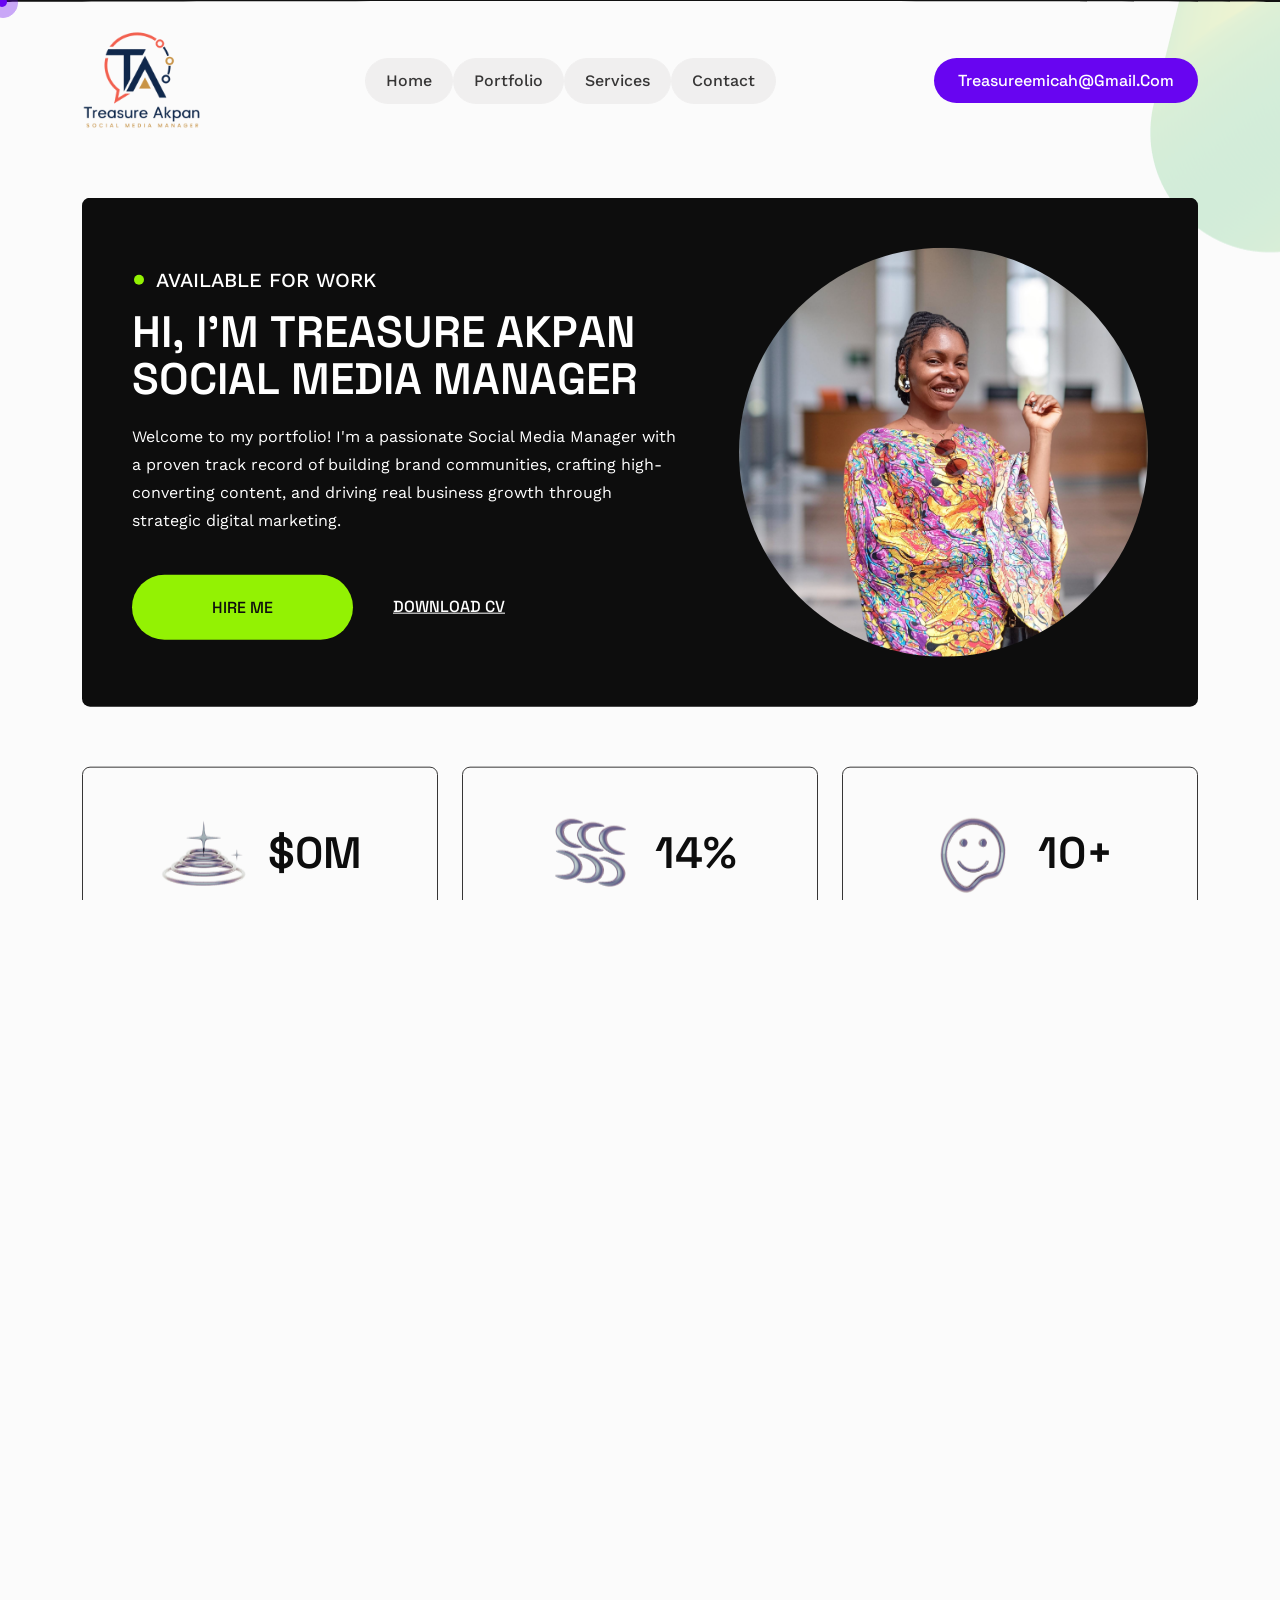
==== commit 1a13566c: "work" ====
--- a/about.html
+++ b/about.html
@@ -12,6 +12,18 @@
     <!-- ======== Page title ============ -->
     <title>About – Treasure Akpan | SMM Portfolio</title>
     <!--<< Favcion >>-->
+    <meta property="og:type" content="website">
+    <meta property="og:site_name" content="Treasure Akpan – SMM Portfolio">
+    <meta property="og:url" content="https://treasure-akpan.vercel.app/">
+    <meta property="og:title" content="About – Treasure Akpan | SMM Portfolio">
+    <meta property="og:description" content="About Treasure Akpan – Social Media Manager Portfolio">
+    <meta property="og:image" content="https://treasure-akpan.vercel.app/assets/img/og-image.png">
+    <meta property="og:image:width" content="1200">
+    <meta property="og:image:height" content="630">
+    <meta name="twitter:card" content="summary_large_image">
+    <meta name="twitter:title" content="About – Treasure Akpan | SMM Portfolio">
+    <meta name="twitter:description" content="About Treasure Akpan – Social Media Manager Portfolio">
+    <meta name="twitter:image" content="https://treasure-akpan.vercel.app/assets/img/og-image.png">
     <link rel="shortcut icon" href="assets/img/favicon.png">
     <!--<< Bootstrap min.css >>-->
     <link rel="stylesheet" href="assets/css/bootstrap.min.css">
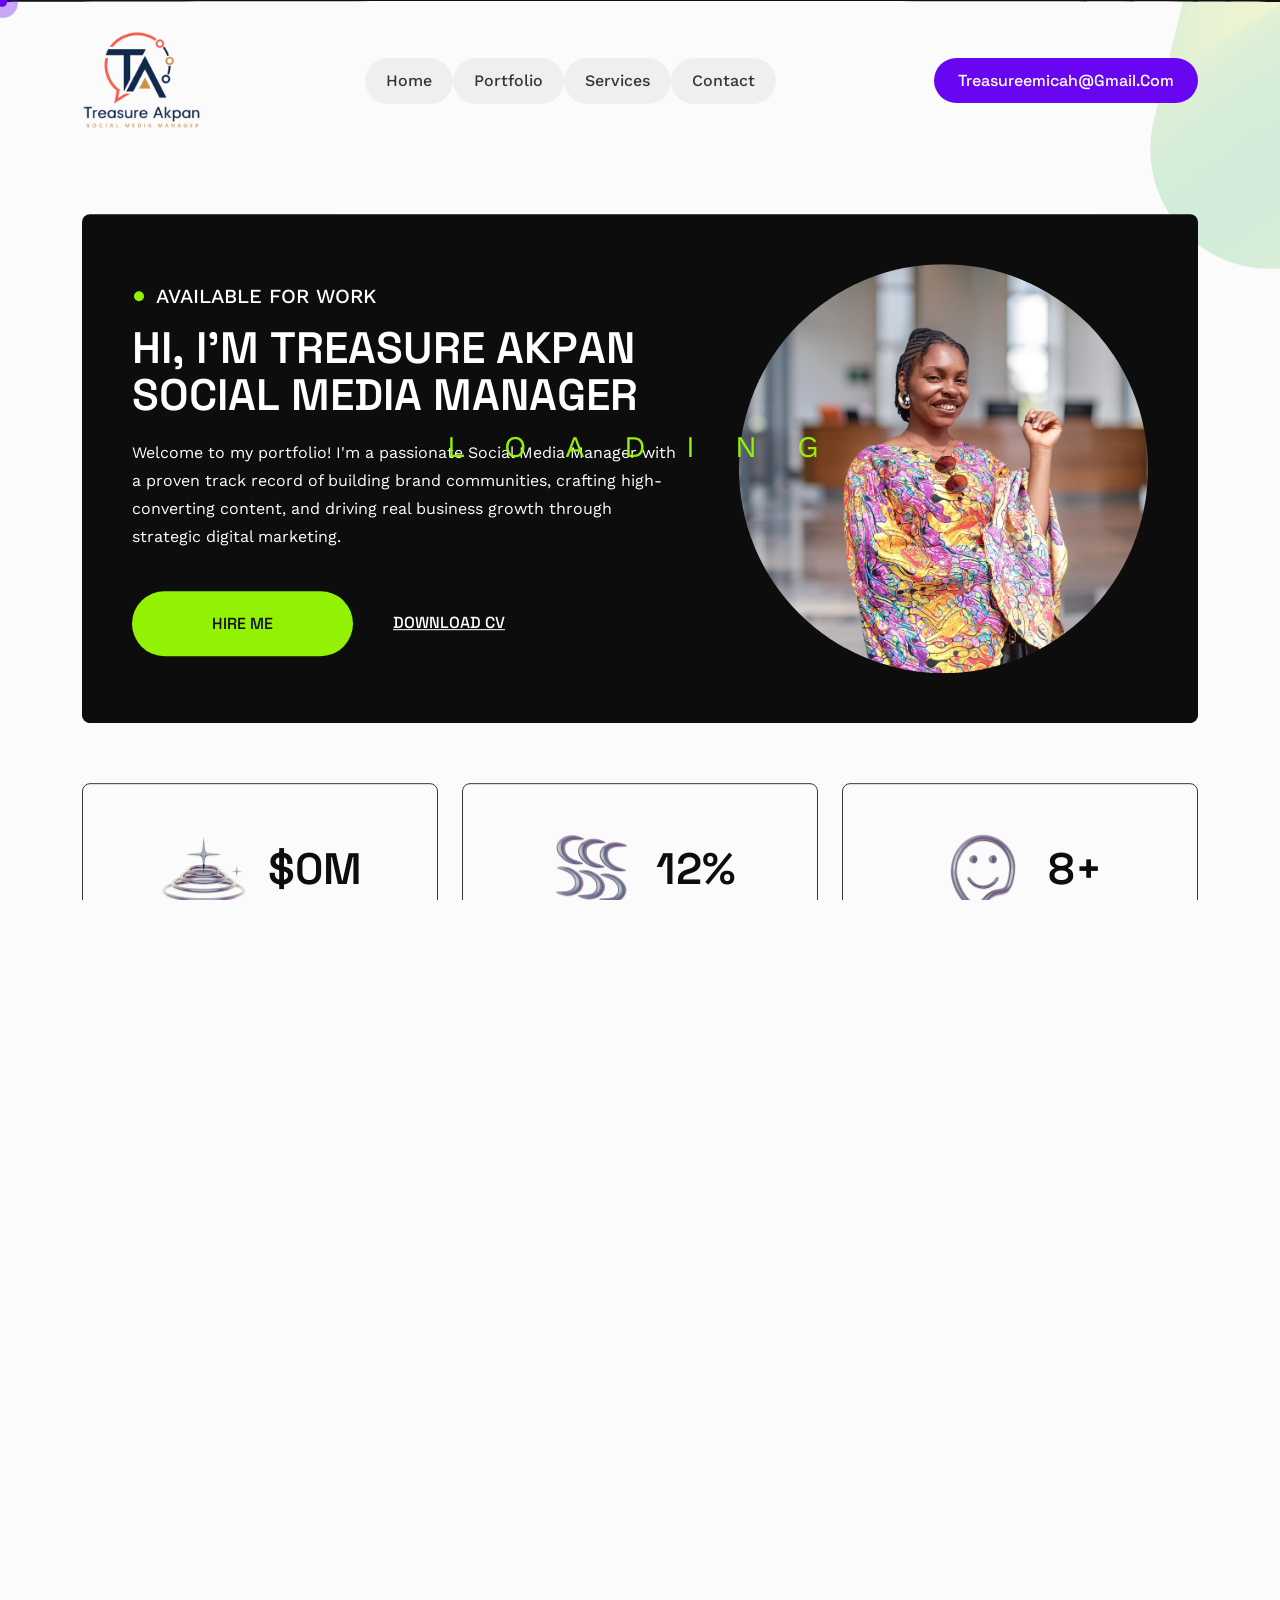
==== commit 412f1cdf: "Remove .html extensions from all internal links + security headers" ====
--- a/about.html
+++ b/about.html
@@ -83,7 +83,7 @@
                     <div class="offcanvas__content">
                         <div class="offcanvas__top d-flex justify-content-between align-items-center">
                             <div class="offcanvas__logo">
-                                <a href="index.html">
+                                <a href="/">
                                     <img src="assets/img/logo/white-logo.png" alt="logo-img">
                                 </a>
                             </div>
@@ -142,7 +142,7 @@
             <div class="container">
                 <div class="mega-menu-wrapper">
                     <div class="header-main">
-                        <a href="index.html" class="logo">
+                        <a href="/" class="logo">
                             <img src="assets/img/logo/black-logo.png" alt="img">
                         </a>
                         <div class="mean__menu-wrapper">
@@ -150,16 +150,16 @@
                                 <nav id="mobile-menu">
                                     <ul>
                                         <li class="active">
-                                            <a class="circle-menu-box" href="index.html">Home</a>
+                                            <a class="circle-menu-box" href="/">Home</a>
                                         </li>
                                         <li>
-                                            <a class="circle-menu-box" href="project.html">Portfolio</a>
+                                            <a class="circle-menu-box" href="project">Portfolio</a>
                                         </li>
                                         <li>
-                                            <a class="circle-menu-box" href="service.html">Services</a>
+                                            <a class="circle-menu-box" href="service">Services</a>
                                         </li>
                                         <li>
-                                            <a class="circle-menu-box" href="contact.html">Contact</a>
+                                            <a class="circle-menu-box" href="contact">Contact</a>
                                         </li>
                                     </ul>
                                 </nav>
@@ -200,7 +200,7 @@
                             <div class="breadcrumb-title wow fadeInUp">
                                 <h1 class="breadcrumb-title split-title">About</h1>
                                 <ul class="breadcrumb-list wow fadeInUp">
-                                    <li><a href="index.html">Home</a></li>
+                                    <li><a href="/">Home</a></li>
                                     <li>/</li>
                                     <li>About</li>
                                 </ul>
@@ -614,7 +614,7 @@
                                         </div>
                                     </div>
 
-                                    <form action="about.html#" id="contact-form" class="contact-form-box">
+                                    <form action="#" id="contact-form" class="contact-form-box">
                                         <div class="row g-4 align-items-center justify-content-center">
                                             <div class="col-lg-6 col-md-6 wow fadeInUp" data-wow-delay=".2s">
                                                 <div class="form-clt">
@@ -669,25 +669,25 @@
                                         </div>
                                         <ul class="list-area">
                                             <li>
-                                                <a href="about.html">
+                                                <a href="about">
                                                     <i class="icon-footer-arrow"></i>
                                                     About
                                                 </a>
                                             </li>
                                             <li>
-                                                <a href="project.html">
+                                                <a href="project">
                                                     <i class="icon-footer-arrow"></i>
                                                     Projects
                                                 </a>
                                             </li>
                                             <li>
-                                                <a href="service.html">
+                                                <a href="service">
                                                     <i class="icon-footer-arrow"></i>
                                                     Services
                                                 </a>
                                             </li>
                                             <li>
-                                                <a href="contact.html">
+                                                <a href="contact">
                                                     <i class="icon-footer-arrow"></i>
                                                     Contact
                                                 </a>
@@ -727,7 +727,7 @@
                                             <h3>New Tips delivered to your inbox</h3>
                                         </div>
                                         <div class="form-area">
-                                            <form action="about.html#">
+                                            <form action="#">
                                                 <input type="email" id="email12" placeholder="Your Email">
                                             </form>
                                             <div class="footer-button">
